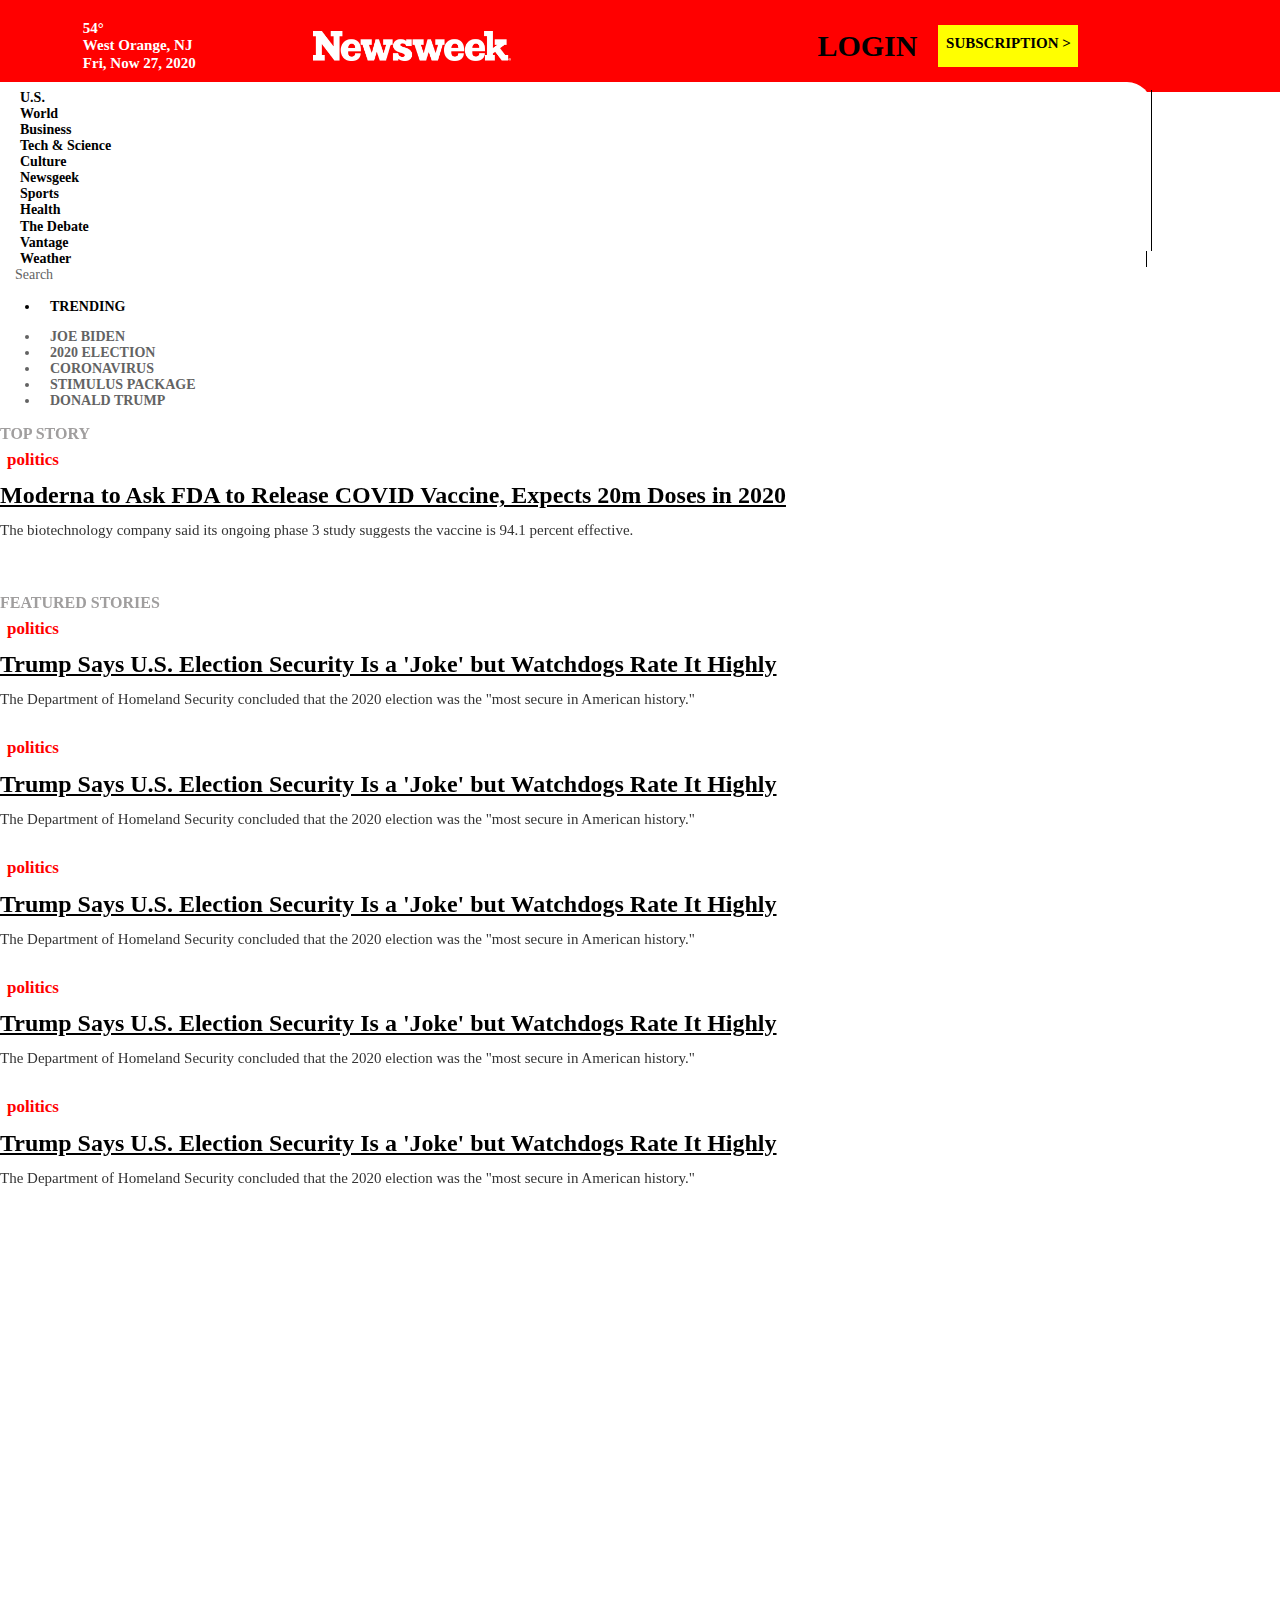
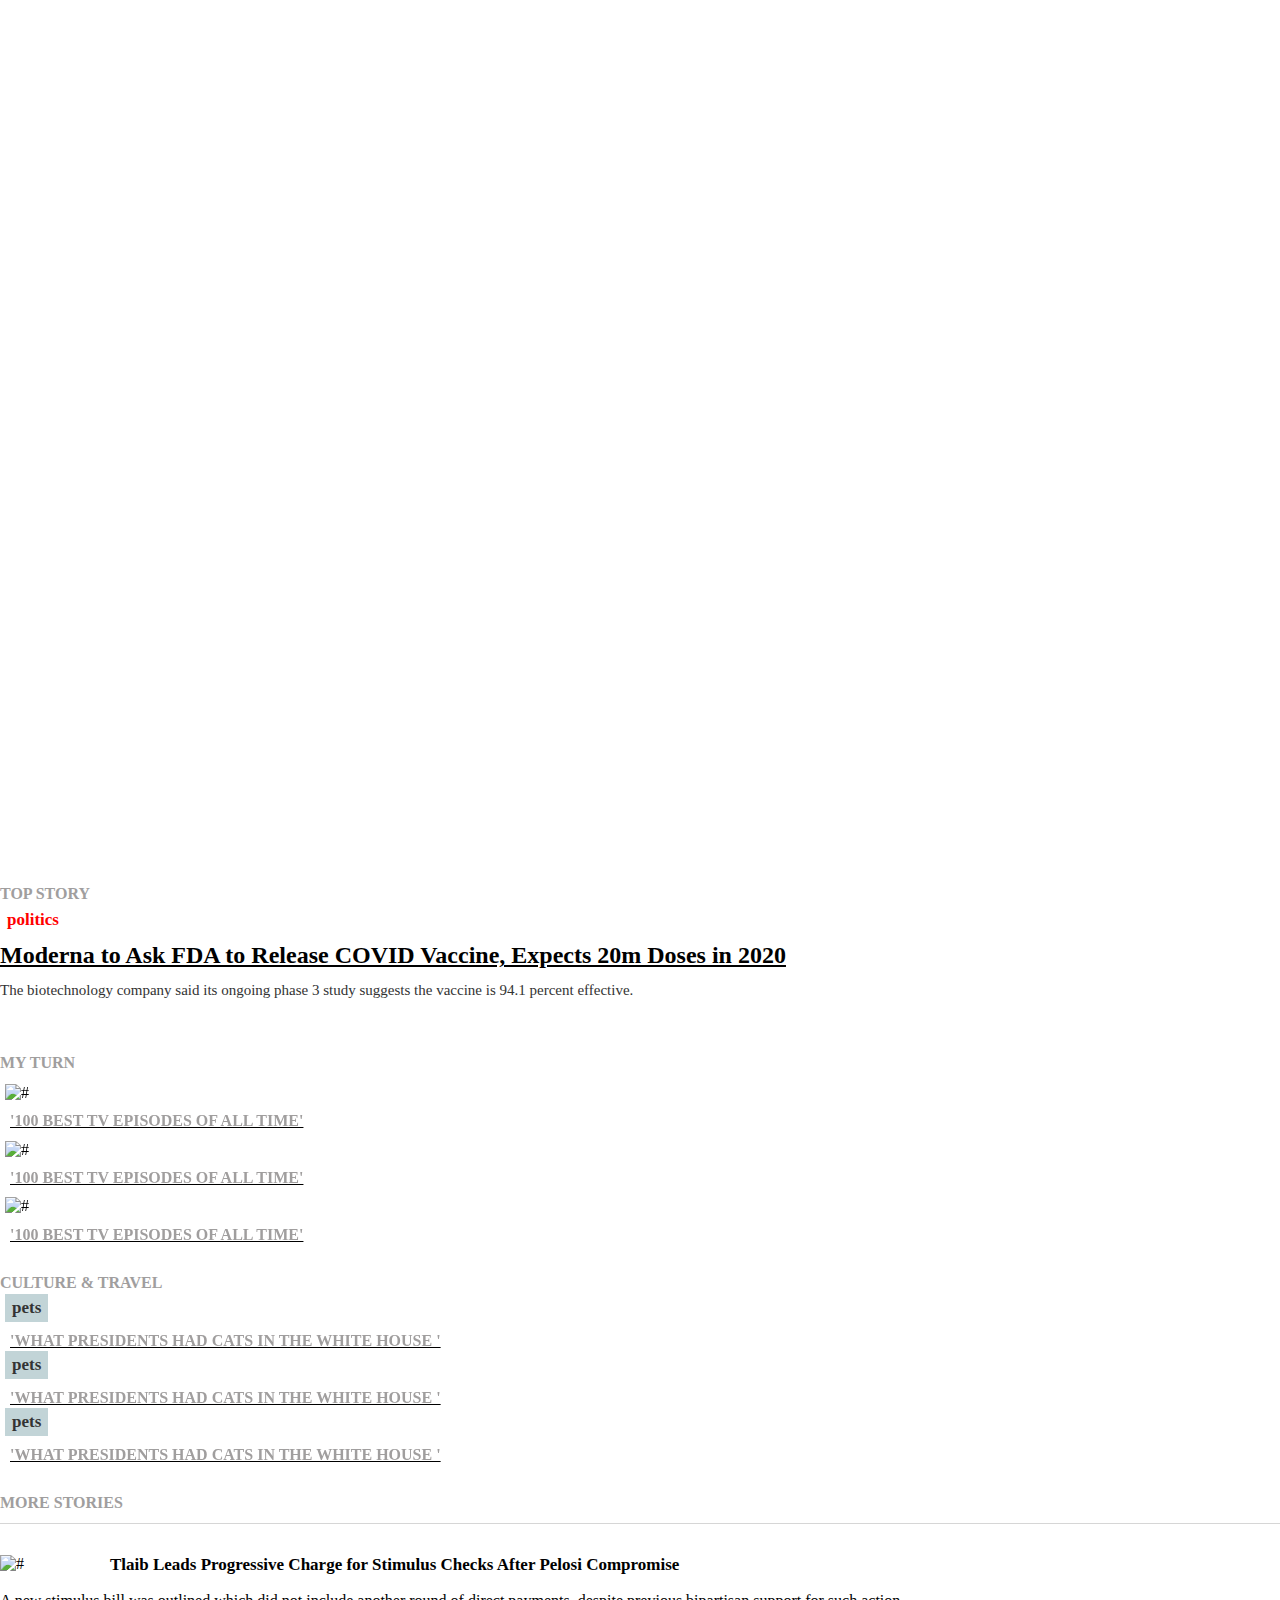
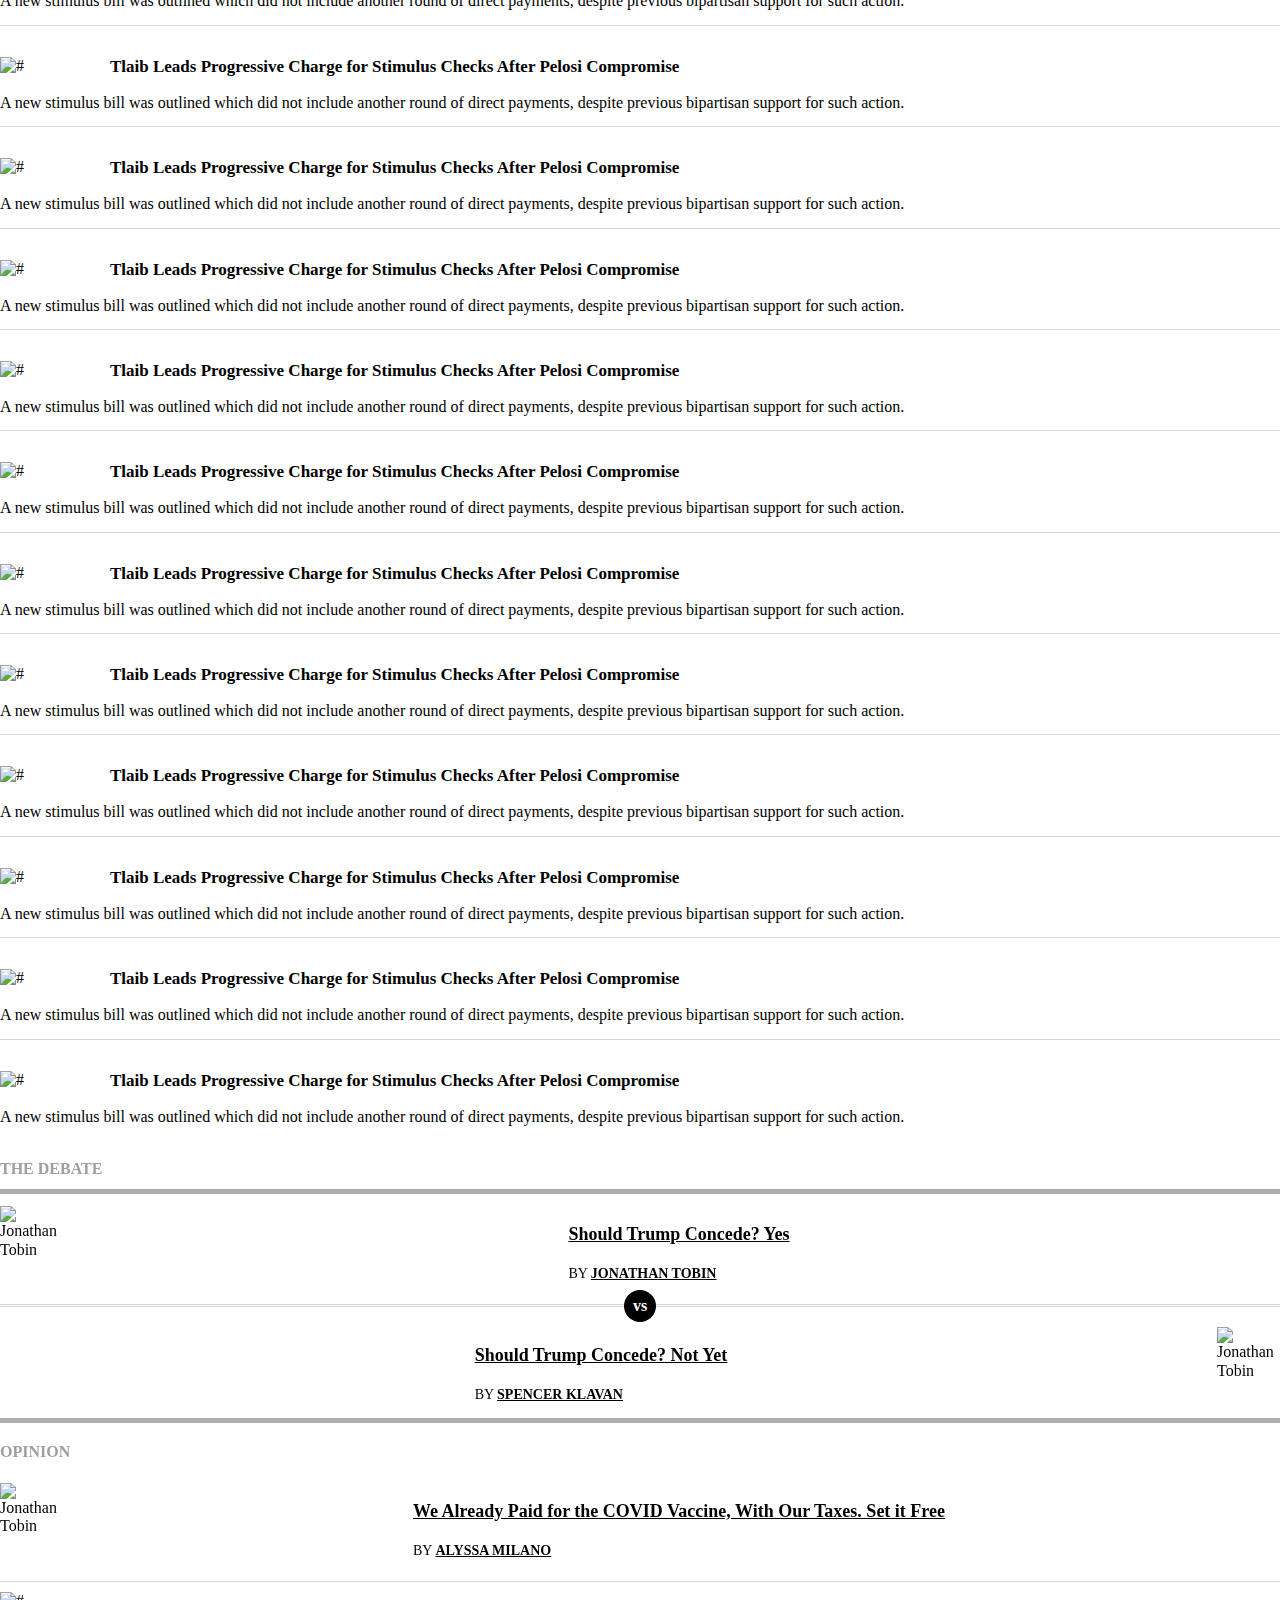
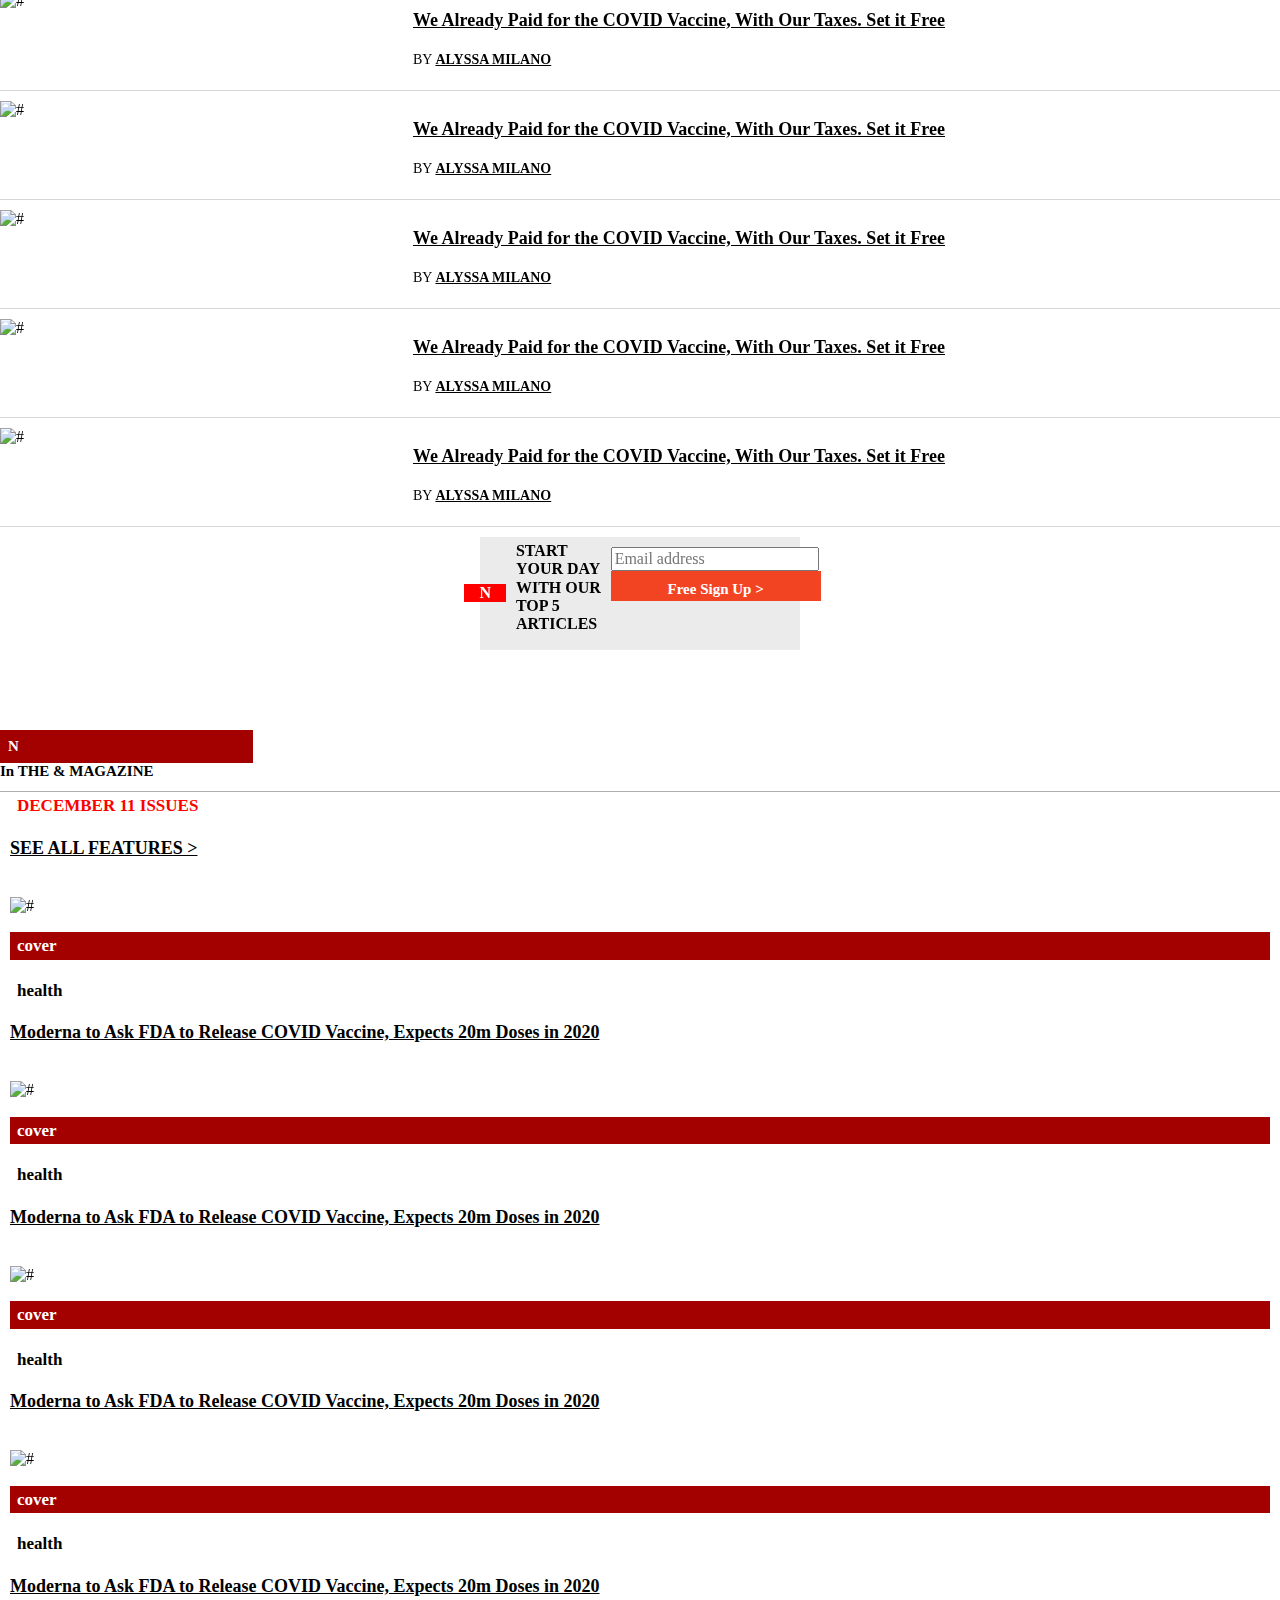
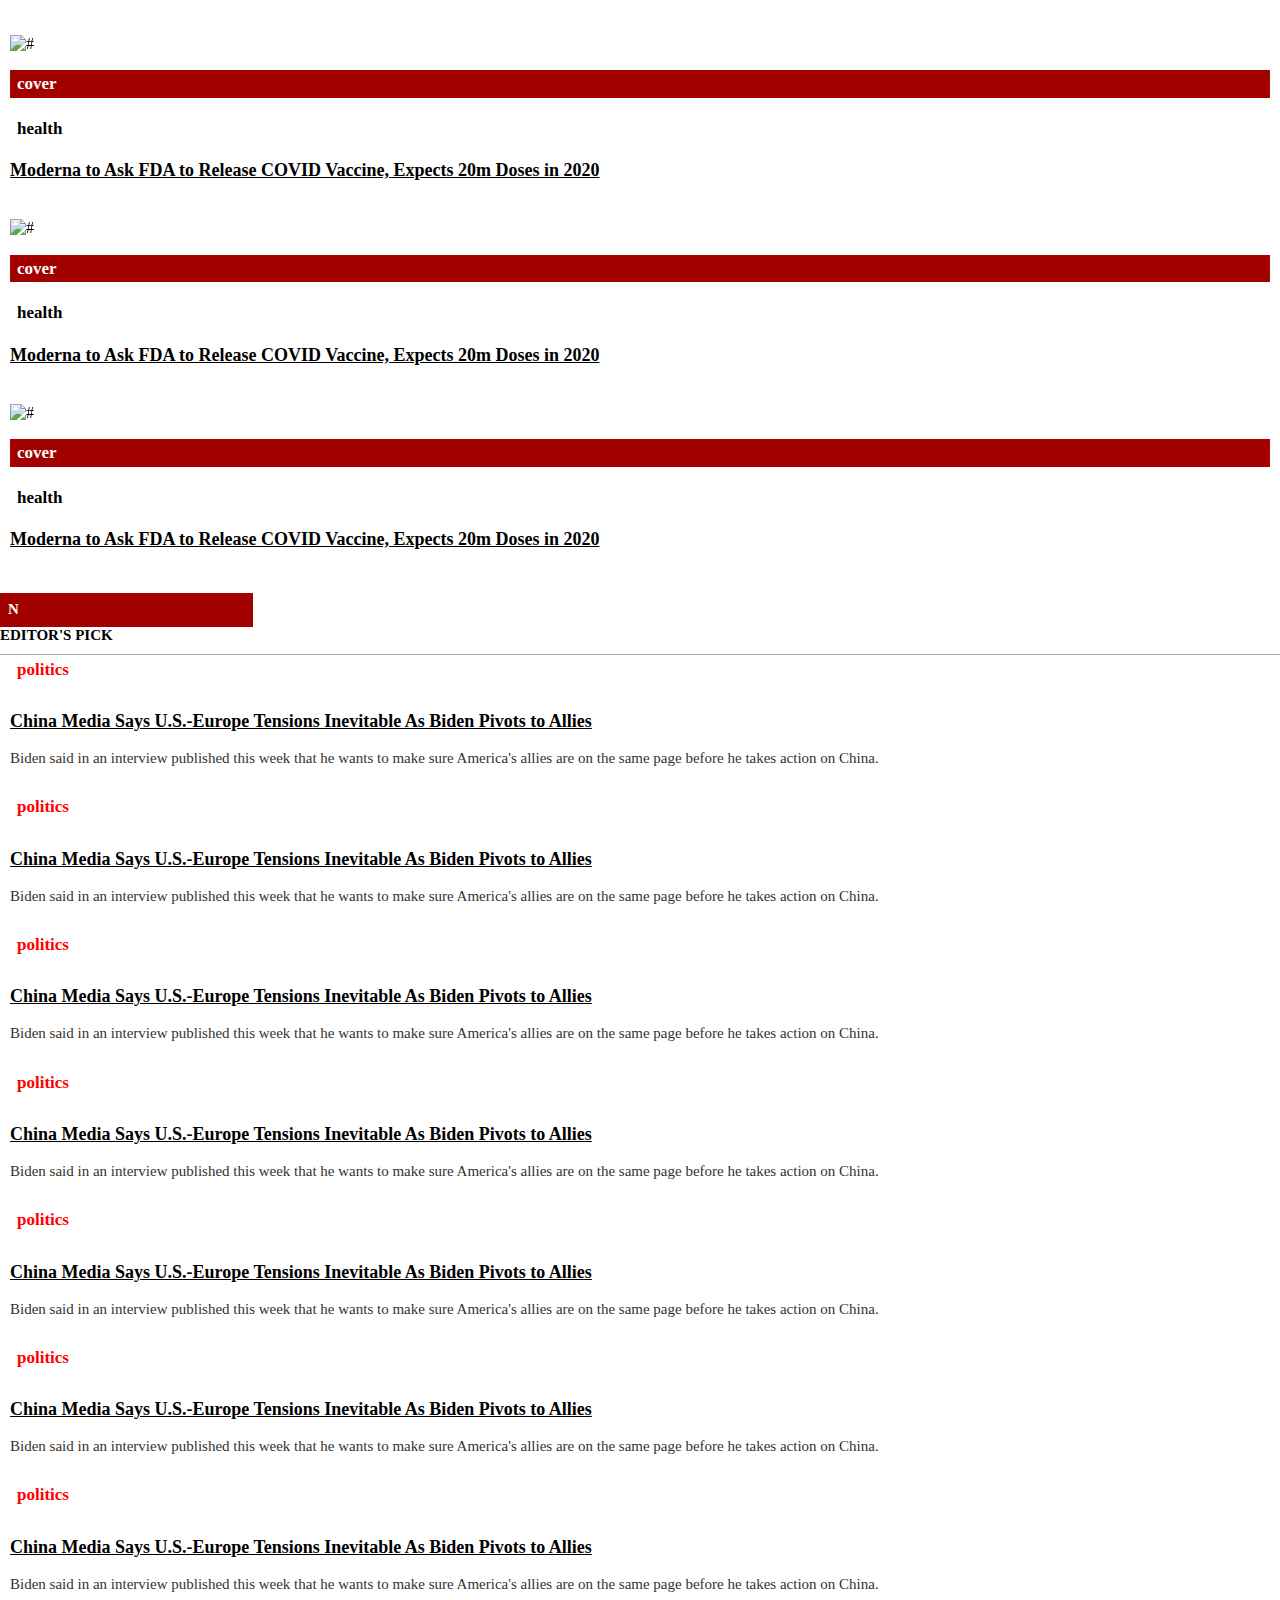
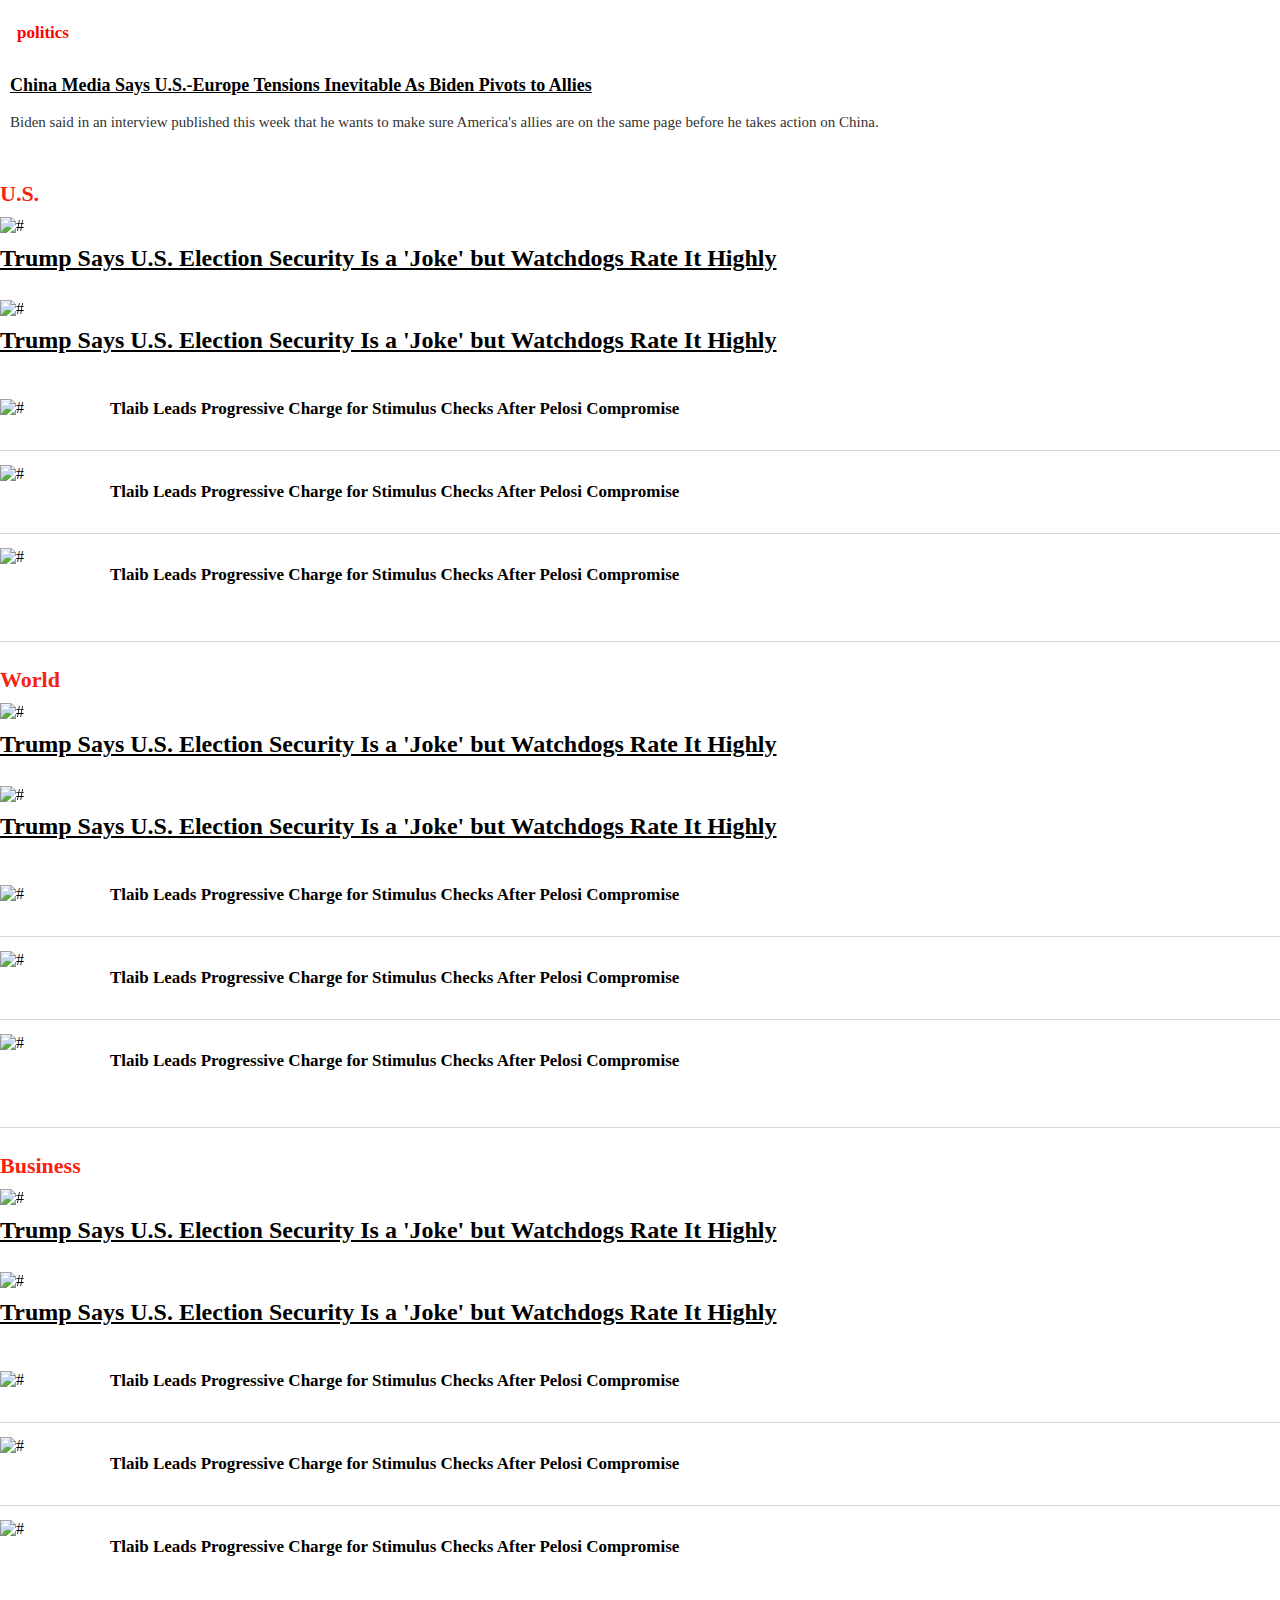
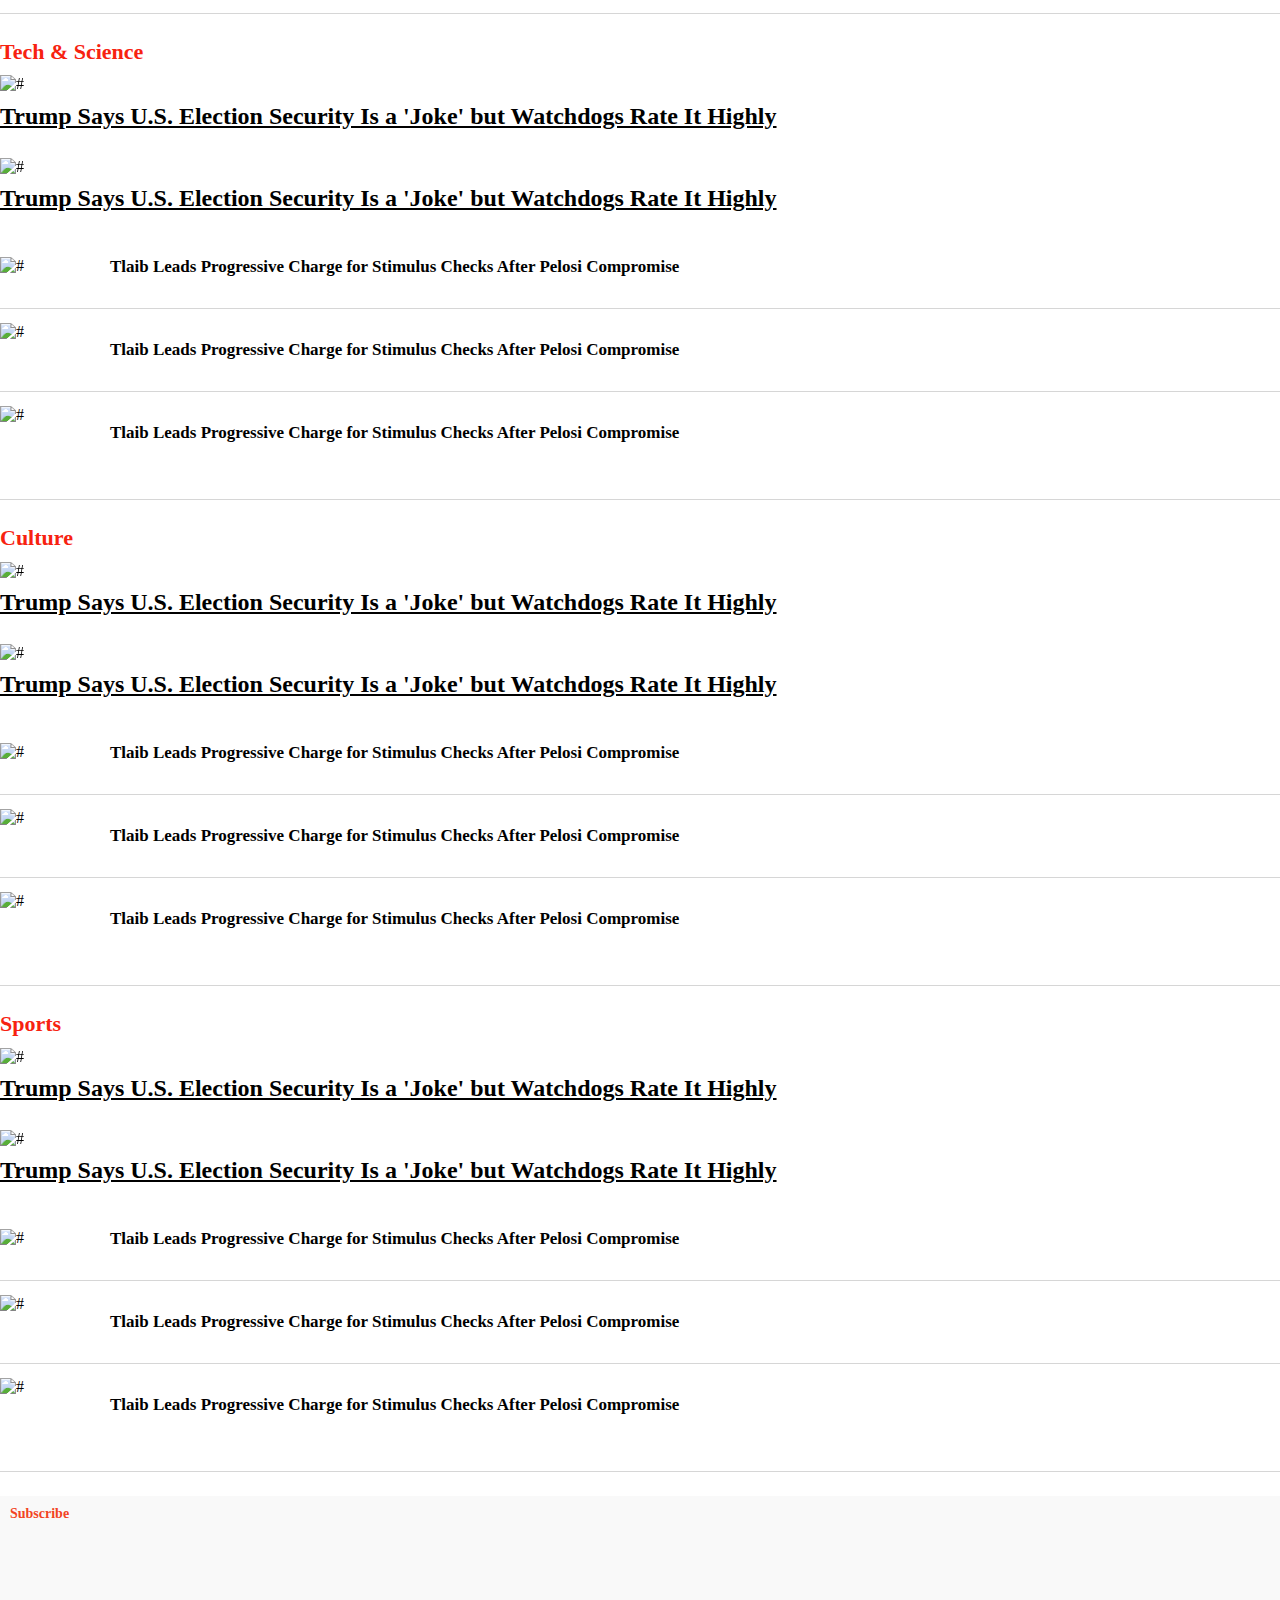
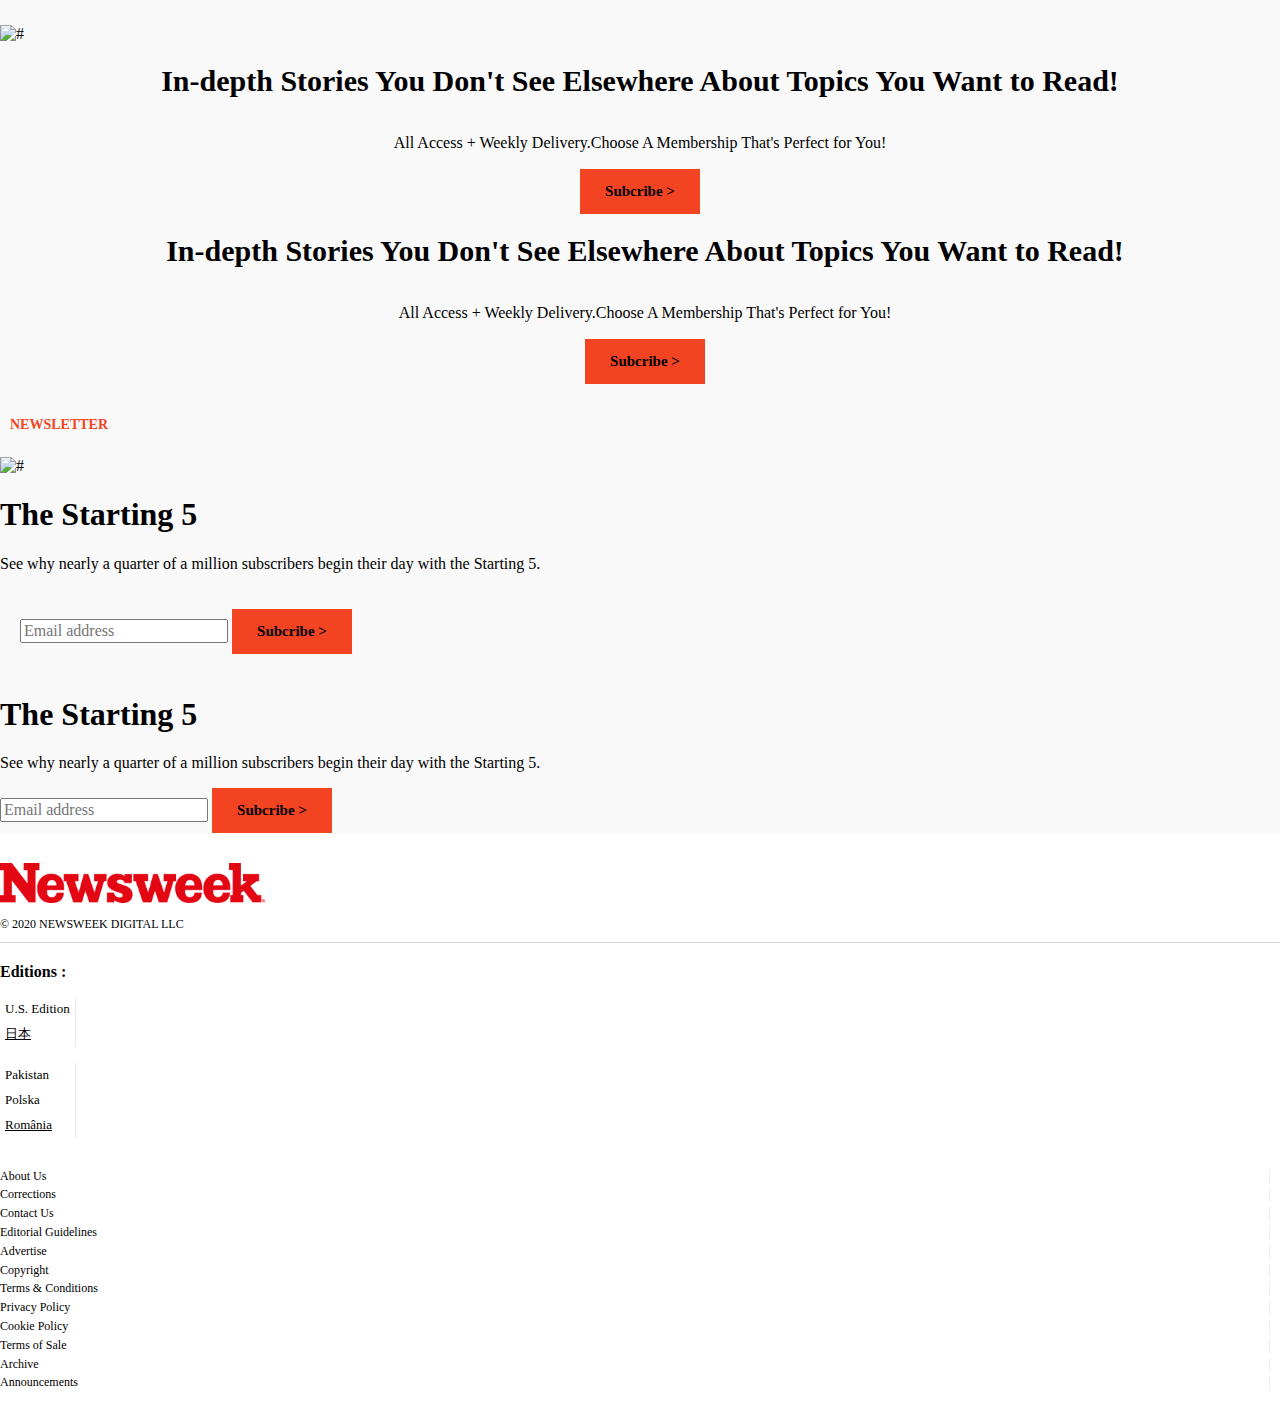
==== index.html @ d552b1bd "Fix linter issues" ====
<!DOCTYPE html>
<html lang="en">
<head>
  <meta charset="UTF-8">
  <meta name="viewport" content="width=device-width, initial-scale=1.0">
  <title>Newsweek - News, Analysis, Politics, Business, Technology</title>
  <link rel="stylesheet" href="stylesheets/normalize.css">
  <link rel="stylesheet" href="https://cdn.jsdelivr.net/npm/bootstrap@4.5.3/dist/css/bootstrap.min.css"
    integrity="sha384-TX8t27EcRE3e/ihU7zmQxVncDAy5uIKz4rEkgIXeMed4M0jlfIDPvg6uqKI2xXr2" crossorigin="anonymous">
  <link rel="stylesheet" href="./main.css">
</head>
<body>

<main class="container-fluid">  
 <!-- HEADER -->
  <header>
    <section class="header d-flex">
      <div class="col header-section-one d-none d-lg-flex flex-md-column">
        <div class="col d-flex ">
            <em  class="fa fa-sun-o d-xl-flex" ></em>  
            <p>54°</p>
            <p class="text-nowrap">West Orange, NJ</p>
        </div>
        <div class="col">
            <p >Fri, Now 27, 2020</p>
        </div>
      </div>
      <div class="col header-section-two">
        <img alt="#" class="main-logo" src="images/logo.png">
      </div>
      <div class="col header-section-three">
        <button class="btn-login btn btn-primary d-none d-md-flex" type="button">LOGIN</button>
        <button class="btn-login-icon btn btn-primary d-md-none d-lg-none d-xl-none"
        type="button">
        <em  class="fa fa-user d-md-none" style="font-size: 20px;"></em>  </button>
        <div  class=" btn-yellow btn text-center d-flex flex-sm-row justify-content-sm-center flex-md-row flex-lg-row align-items-lg-center flex-xl-row">
          <p class="row text-nowrap" ><a>SUBSCRIPTION ></a></p>
        </div>
      </div>
      <div class="d-flex header-section-four  d-lg-none d-xl-none">
        <button class="button-icon">
          <em class="menu-icon fas fa-bars"></em>
        </button>
      </div>
    </section>
    <!-- FIRST NAV -->
    <section class="header-nav-one  d-none d-sm-none d-md-none d-lg-flex d-xl-flex flex-row">
            <ul class=" row header-nav-row ">
                <li class="header-nav1-li">U.S.</li>
                <li class="header-nav1-li">World</li>
                <li class="header-nav1-li">Business</li>
                <li class="header-nav1-li">Tech &amp; Science</li>
                <li class="header-nav1-li">Culture</li>
                <li class="header-nav1-li">Newsgeek</li>
                <li class="header-nav1-li">Sports</li>
                <li class="header-nav1-li">Health</li>
                <li class="header-nav1-li">The Debate</li>
                <li class="header-nav1-li">Vantage</li>
                <li class="header-nav1-li header-nav1-weather ">Weather</li>
                <li class="d-flex header-nav1-search">Search</li>
                  <nav  class=" fa fa-search header-nav1-icon"></nav>  
                
            </ul>
    </section>
   <!-- SECOND NAV -->
   <section class="header-nav-two">
    <ul class="nav header-nav-row-two nav-tabs d-none d-sm-none d-md-none d-lg-flex d-xl-flex">
      <li class="nav-two-item-one">
          <p>TRENDING</p>
      </li>
      <li class="header-nav2-li">JOE BIDEN</li>
      <li class="header-nav2-li">2020 ELECTION</li>
      <li class="header-nav2-li">CORONAVIRUS</li>
      <li class="header-nav2-li">STIMULUS PACKAGE</li>
      <li class="header-nav2-li">DONALD TRUMP</li>
  </ul>
   </section>

  </header>
    <!-- Main Articles -->
  <section class=" body row d-flex flex-column flex-md-row" id="main-articles">
      <!-- Left Column -->
      <div class=" order-1 order-md-1 col-12 col-md-6 col-lg col-one">
        <section class="article-group order-1 order-md-2 d-md-none" >
          <h2>Top Story</h2>
          <article class="thumbnail-lg">
            <div class="img-text-div">
               <div class="category">
                 <p class="text-uppercase">politics</p>
               </div>
              <img alt="#" src="https://d.newsweek.com/en/full/1678472/moderna.webp?w=591&amp;h=364&amp;f=9fb5225db75b4bc804048d697b6c661e" >
            </div>
            <a href="#"><h3>Moderna to Ask FDA to Release COVID Vaccine, Expects 20m Doses in 2020</h3></a>
            <p class="summary">The biotechnology company said its ongoing phase 3 study suggests the vaccine is 94.1 percent effective.</p>
          </article>
        </section>
        <section class="article-group order-2 order-md-1" id="featured-stories" >
          <h2>Featured Stories</h2>
          <article class="thumbnail-lg">
            <div class="img-text-div">
               <div class="category">
                 <p class="text-uppercase">politics</p>
               </div>
              <img alt="#" src="https://d.newsweek.com/en/full/1678311/trump-speaks-diplomatic-room.webp?w=397&amp;h=265&amp;q=90&amp;f=3f23e88657479054681a91166cd5ba3e">
            </div>
            <a href="#"><h3>Trump Says U.S. Election Security Is a 'Joke' but Watchdogs Rate It Highly</h3></a>
            <p class="summary">The Department of Homeland Security concluded that the 2020 election was the "most secure in American history."</p>
          </article>
          <article class="thumbnail-lg">
            <div class="img-text-div">
               <div class="category">
                 <p class="text-uppercase">politics</p>
               </div>
              <img alt="#" src="https://d.newsweek.com/en/full/1678311/trump-speaks-diplomatic-room.webp?w=397&amp;h=265&amp;q=90&amp;f=3f23e88657479054681a91166cd5ba3e">
            </div>
            <a href="#"><h3>Trump Says U.S. Election Security Is a 'Joke' but Watchdogs Rate It Highly</h3></a>
            <p class="summary">The Department of Homeland Security concluded that the 2020 election was the "most secure in American history."</p>
          </article>
          <article class="thumbnail-lg">
            <div class="img-text-div">
               <div class="category">
                 <p class="text-uppercase">politics</p>
               </div>
              <img alt="#" src="https://d.newsweek.com/en/full/1678311/trump-speaks-diplomatic-room.webp?w=397&amp;h=265&amp;q=90&amp;f=3f23e88657479054681a91166cd5ba3e">
            </div>
            <a href="#"><h3>Trump Says U.S. Election Security Is a 'Joke' but Watchdogs Rate It Highly</h3></a>
            <p class="summary">The Department of Homeland Security concluded that the 2020 election was the "most secure in American history."</p>
          </article>
          <article class="thumbnail-lg">
            <div class="img-text-div">
               <div class="category">
                 <p class="text-uppercase">politics</p>
               </div>
              <img alt="#" src="https://d.newsweek.com/en/full/1678311/trump-speaks-diplomatic-room.webp?w=397&amp;h=265&amp;q=90&amp;f=3f23e88657479054681a91166cd5ba3e">
            </div>
            <a href="#"><h3>Trump Says U.S. Election Security Is a 'Joke' but Watchdogs Rate It Highly</h3></a>
            <p class="summary">The Department of Homeland Security concluded that the 2020 election was the "most secure in American history."</p>
          </article>
          <article class="thumbnail-lg">
            <div class="img-text-div">
               <div class="category">
                 <p class="text-uppercase">politics</p>
               </div>
              <img alt="#" src="https://d.newsweek.com/en/full/1678311/trump-speaks-diplomatic-room.webp?w=397&amp;h=265&amp;q=90&amp;f=3f23e88657479054681a91166cd5ba3e">
            </div>
            <a href="#"><h3>Trump Says U.S. Election Security Is a 'Joke' but Watchdogs Rate It Highly</h3></a>
            <p class="summary">The Department of Homeland Security concluded that the 2020 election was the "most secure in American history."</p>
          </article>

        </section>
      </div>
      <!-- Middle Column -->
      <div class=" order-3 order-md-2 col-12 col-md-6 col-lg-5 col-two">
        <h2 class="d-none d-md-flex " >Top Story</h2>
        <div class="d-flex flex-column">
          <section class=" article-group order-1 order-md-1 d-none d-md-block" >
            <article class="thumbnail-lg">
              <div class="img-text-div">
                 <div class="category">
                   <p class="text-uppercase">politics</p>
                 </div>
                <img alt="#" src="https://d.newsweek.com/en/full/1678472/moderna.webp?w=591&amp;h=364&amp;f=9fb5225db75b4bc804048d697b6c661e">
              </div>
              <a href="#"><h3>Moderna to Ask FDA to Release COVID Vaccine, Expects 20m Doses in 2020</h3></a>
              <p class="summary">The biotechnology company said its ongoing phase 3 study suggests the vaccine is 94.1 percent effective.</p>
            </article>
          </section>
          <section class=" article-group order-3 order-md-2" id="my-turn">
            <h2>MY TURN</h2>
              <div class="row d-flex   flex-column  flex-sm-column flex-md-row  flex-lg-row flex-xl-row">
                <article class="col thumbnail-sm">
                  <img alt="#" src="https://d.newsweek.com/en/full/1634390/5-game-thrones-hardhome.webp?w=397&amp;h=397&amp;f=7a39a424594c5c7c3904dce5497d3780">
                  <a href="#"><h2>'100 Best TV Episodes of All Time'</h2></a>
                </article>
                <article class="col thumbnail-sm">
                  <img alt="#" src="https://d.newsweek.com/en/full/1634390/5-game-thrones-hardhome.webp?w=397&amp;h=397&amp;f=7a39a424594c5c7c3904dce5497d3780">
                  <a href="#"><h2>'100 Best TV Episodes of All Time'</h2></a>
                </article>
                <article class="col thumbnail-sm">
                  <img alt="#" src="https://d.newsweek.com/en/full/1634390/5-game-thrones-hardhome.webp?w=397&amp;h=397&amp;f=7a39a424594c5c7c3904dce5497d3780">
                  <a href="#"><h2>'100 Best TV Episodes of All Time'</h2></a>
                </article>
              </div>
          </section>
          <section class=" article-group order-4 order-md-3" id="culture-travel">
            <h2>Culture & Travel</h2>
            <div class="row d-flex   flex-column  flex-sm-column flex-md-row  flex-lg-row flex-xl-row">
              <article class="col-md-4 thumbnail-sm">
                <div class=" img-text-div">
                <div class="category">
                  <p class="text-uppercase">pets</p>
                </div>
                <img alt="#" src="https://d.newsweek.com/en/full/1679479/socks-clinton.jpg?w=397&h=397&f=f79ad69cfe20e95d75edcd4a9f8f7e6f ">
                </div>
                <a href="#"><h2>'What Presidents Had Cats in the White House '</h2></a>
              </article>
              <article class="col-md-4 thumbnail-sm">
                <div class="img-text-div">
                <div class="category">
                  <p class="text-uppercase">pets</p>
                </div>
                <img alt="#" src="https://d.newsweek.com/en/full/1679479/socks-clinton.jpg?w=397&h=397&f=f79ad69cfe20e95d75edcd4a9f8f7e6f ">
                </div>
                <a href="#"><h2>'What Presidents Had Cats in the White House '</h2></a>
              </article>
              <article class="col-md-4 thumbnail-sm">
                <div class="img-text-div">
                <div class="category">
                  <p class="text-uppercase">pets</p>
                </div>
                <img alt="#" src="https://d.newsweek.com/en/full/1679479/socks-clinton.jpg?w=397&h=397&f=f79ad69cfe20e95d75edcd4a9f8f7e6f ">
                </div>
                <a href="#"><h2>'What Presidents Had Cats in the White House '</h2></a>
              </article>
            </div>
          </section>
          <section class=" article-group order-2 order-md-4" id="more-stories">
            <h2>More Stories</h2>
                <article class="thumbnail-sm-row">
                  <img alt="#" src="https://d.newsweek.com/en/full/1680681/tlaib.jpg?w=95&h=95&f=5738d185a3f736b1c6a5cbb384d3d2c0 ">
                  <a><h3>Tlaib Leads Progressive Charge for Stimulus Checks After Pelosi Compromise </h3></a>
                  <p>A new stimulus bill was outlined which did not include another round of direct payments, despite previous bipartisan support for such action. </p>
                </article>
                <article class="thumbnail-sm-row">
                  <img alt="#" src="https://d.newsweek.com/en/full/1680681/tlaib.jpg?w=95&h=95&f=5738d185a3f736b1c6a5cbb384d3d2c0 ">
                  <a><h3>Tlaib Leads Progressive Charge for Stimulus Checks After Pelosi Compromise </h3></a>
                  <p>A new stimulus bill was outlined which did not include another round of direct payments, despite previous bipartisan support for such action. </p>
                </article>
                <article class="thumbnail-sm-row">
                  <img alt="#" src="https://d.newsweek.com/en/full/1680681/tlaib.jpg?w=95&h=95&f=5738d185a3f736b1c6a5cbb384d3d2c0 ">
                  <a><h3>Tlaib Leads Progressive Charge for Stimulus Checks After Pelosi Compromise </h3></a>
                  <p>A new stimulus bill was outlined which did not include another round of direct payments, despite previous bipartisan support for such action. </p>
                </article>
                <article class="thumbnail-sm-row">
                  <img alt="#" src="https://d.newsweek.com/en/full/1680681/tlaib.jpg?w=95&h=95&f=5738d185a3f736b1c6a5cbb384d3d2c0 ">
                  <a><h3>Tlaib Leads Progressive Charge for Stimulus Checks After Pelosi Compromise </h3></a>
                  <p>A new stimulus bill was outlined which did not include another round of direct payments, despite previous bipartisan support for such action. </p>
                </article>
                <article class="thumbnail-sm-row">
                  <img alt="#" src="https://d.newsweek.com/en/full/1680681/tlaib.jpg?w=95&h=95&f=5738d185a3f736b1c6a5cbb384d3d2c0 ">
                  <a><h3>Tlaib Leads Progressive Charge for Stimulus Checks After Pelosi Compromise </h3></a>
                  <p>A new stimulus bill was outlined which did not include another round of direct payments, despite previous bipartisan support for such action. </p>
                </article>
                <article class="thumbnail-sm-row">
                  <img alt="#" src="https://d.newsweek.com/en/full/1680681/tlaib.jpg?w=95&h=95&f=5738d185a3f736b1c6a5cbb384d3d2c0 ">
                  <a><h3>Tlaib Leads Progressive Charge for Stimulus Checks After Pelosi Compromise </h3></a>
                  <p>A new stimulus bill was outlined which did not include another round of direct payments, despite previous bipartisan support for such action. </p>
                </article>
                <article class="thumbnail-sm-row">
                  <img alt="#" src="https://d.newsweek.com/en/full/1680681/tlaib.jpg?w=95&h=95&f=5738d185a3f736b1c6a5cbb384d3d2c0 ">
                  <a><h3>Tlaib Leads Progressive Charge for Stimulus Checks After Pelosi Compromise </h3></a>
                  <p>A new stimulus bill was outlined which did not include another round of direct payments, despite previous bipartisan support for such action. </p>
                </article>
                <article class="thumbnail-sm-row">
                  <img alt="#" src="https://d.newsweek.com/en/full/1680681/tlaib.jpg?w=95&h=95&f=5738d185a3f736b1c6a5cbb384d3d2c0 ">
                  <a><h3>Tlaib Leads Progressive Charge for Stimulus Checks After Pelosi Compromise </h3></a>
                  <p>A new stimulus bill was outlined which did not include another round of direct payments, despite previous bipartisan support for such action. </p>
                </article>
                <article class="thumbnail-sm-row">
                  <img alt="#" src="https://d.newsweek.com/en/full/1680681/tlaib.jpg?w=95&h=95&f=5738d185a3f736b1c6a5cbb384d3d2c0 ">
                  <a><h3>Tlaib Leads Progressive Charge for Stimulus Checks After Pelosi Compromise </h3></a>
                  <p>A new stimulus bill was outlined which did not include another round of direct payments, despite previous bipartisan support for such action. </p>
                </article>
                <article class="thumbnail-sm-row">
                  <img alt="#" src="https://d.newsweek.com/en/full/1680681/tlaib.jpg?w=95&h=95&f=5738d185a3f736b1c6a5cbb384d3d2c0 ">
                  <a><h3>Tlaib Leads Progressive Charge for Stimulus Checks After Pelosi Compromise </h3></a>
                  <p>A new stimulus bill was outlined which did not include another round of direct payments, despite previous bipartisan support for such action. </p>
                </article>
                <article class="thumbnail-sm-row">
                  <img alt="#" src="https://d.newsweek.com/en/full/1680681/tlaib.jpg?w=95&h=95&f=5738d185a3f736b1c6a5cbb384d3d2c0 ">
                  <a><h3>Tlaib Leads Progressive Charge for Stimulus Checks After Pelosi Compromise </h3></a>
                  <p>A new stimulus bill was outlined which did not include another round of direct payments, despite previous bipartisan support for such action. </p>
                </article>
                <article class="thumbnail-sm-row">
                  <img alt="#" src="https://d.newsweek.com/en/full/1680681/tlaib.jpg?w=95&h=95&f=5738d185a3f736b1c6a5cbb384d3d2c0 ">
                  <a><h3>Tlaib Leads Progressive Charge for Stimulus Checks After Pelosi Compromise </h3></a>
                  <p>A new stimulus bill was outlined which did not include another round of direct payments, despite previous bipartisan support for such action. </p>
                </article>
          </section>
        </div>
      </div>
      <!-- Right Column -->
      <div class="col order-2 order-md-3 col-12 col-md-12 col-lg col-three">  
          <section class="article-group order-1" id="the-debate">
            <h2>The Debate</h2>
            <div class="showdown">
              <article class="thumbnail-opinion contender-left">
                <div>
                  <img src="https://d.newsweek.com/en/full/1591836/jonathan-tobin.png?w=63&h=63&f=3de733b09b3c97b87933e4368ae4e559" alt="Jonathan Tobin">
                </div>
                <div class="context">
                  <a href="#">
                    <h3>Should Trump Concede? Yes</h3>
                  </a>
                  <p>By <a href="#">Jonathan Tobin</a></p>
                </div>
              </article>
              <div class="versus">
                <p>vs</p>
              </div>
              <article class="thumbnail-opinion contender-right">
                <div>
                  <img src="https://d.newsweek.com/en/full/1611078/spencer-klavan.png?w=63&h=63&f=50a9e9cc8ef45fd2d3ac21f96eb0bd9f" alt="Jonathan Tobin">
                </div>
                <div class="context">
                  <a href="#">
                    <h3>Should Trump Concede? Not Yet</h3>
                  </a>
                  <p>By <a href="#">spencer klavan</a></p>
                </div>
              </article>
            </div>
          </section>
          <section class="article-group order-2 opinion">
            <h2>Opinion</h2>
            <article class="thumbnail-opinion contender-left">
              <div>
                <img src="https://d.newsweek.com/en/full/1680345/alyssa-milano.webp?w=63&h=63&f=1cb0c289f820e3298535b463fd5b46b0"
                  alt="Jonathan Tobin">
              </div>
              <div class="context">
                <a href="#">
                  <h3>We Already Paid for the COVID Vaccine, With Our Taxes. Set it Free</h3>
                </a>
                <p>By <a href="#">Alyssa Milano</a></p>
              </div>
            </article>
            <article class="thumbnail-opinion contender-left">
              <div>
                <img alt="#"src="https://d.newsweek.com/en/full/1680345/alyssa-milano.webp?w=63&h=63&f=1cb0c289f820e3298535b463fd5b46b0"
                  alt="Jonathan Tobin">
              </div>
              <div class="context">
                <a href="#">
                  <h3>We Already Paid for the COVID Vaccine, With Our Taxes. Set it Free</h3>
                </a>
                <p>By <a href="#">Alyssa Milano</a></p>
              </div>
            </article>
            <article class="thumbnail-opinion contender-left">
              <div>
                <img alt="#"src="https://d.newsweek.com/en/full/1680345/alyssa-milano.webp?w=63&h=63&f=1cb0c289f820e3298535b463fd5b46b0"
                  alt="Jonathan Tobin">
              </div>
              <div class="context">
                <a href="#">
                  <h3>We Already Paid for the COVID Vaccine, With Our Taxes. Set it Free</h3>
                </a>
                <p>By <a href="#">Alyssa Milano</a></p>
              </div>
            </article>
            <article class="thumbnail-opinion contender-left">
              <div>
                <img alt="#"src="https://d.newsweek.com/en/full/1680345/alyssa-milano.webp?w=63&h=63&f=1cb0c289f820e3298535b463fd5b46b0"
                  alt="Jonathan Tobin">
              </div>
              <div class="context">
                <a href="#">
                  <h3>We Already Paid for the COVID Vaccine, With Our Taxes. Set it Free</h3>
                </a>
                <p>By <a href="#">Alyssa Milano</a></p>
              </div>
            </article>
            <article class="thumbnail-opinion contender-left">
              <div>
                <img alt="#"src="https://d.newsweek.com/en/full/1680345/alyssa-milano.webp?w=63&h=63&f=1cb0c289f820e3298535b463fd5b46b0"
                  alt="Jonathan Tobin">
              </div>
              <div class="context">
                <a href="#">
                  <h3>We Already Paid for the COVID Vaccine, With Our Taxes. Set it Free</h3>
                </a>
                <p>By <a href="#">Alyssa Milano</a></p>
              </div>
            </article>
            <article class="thumbnail-opinion contender-left">
              <div>
                <img alt="#"src="https://d.newsweek.com/en/full/1680345/alyssa-milano.webp?w=63&h=63&f=1cb0c289f820e3298535b463fd5b46b0"
                  alt="Jonathan Tobin">
              </div>
              <div class="context">
                <a href="#">
                  <h3>We Already Paid for the COVID Vaccine, With Our Taxes. Set it Free</h3>
                </a>
                <p>By <a href="#">Alyssa Milano</a></p>
              </div>
            </article>
              <div class="newsletter-signup flex-column">
                <div class="form-background d-flex flex-column">
                <div class=" newsletter-signup-div d-flex  n-title flex-xs ai-c">
                  <p>N</p>
                  <h2 class="text-center">Start your day with our top 5 articles</h2>
                  </div>
                 <form class=" free-signup">
                <input type="text" class="form-text" placeholder="Email address">
                <button type="submit" class=" text-nowrap form-submit red-button">Free Sign Up ></button>
               </form>
              </div>
            </div>
          </section>
      </div>
    </section>
    <!-- IN THE MAGAZINE -->
    <section class="mag-section">
      <div class="in-the-mag col d-flex justify-content-center">
        <div class="d-flex justify-content-lg-center align-items-lg-center">
          <p class="text-uppercase n-logo">N</p>
          <h5 class="text-uppercase">In THE & MAGAZINE</h5>
        </div>
    </div>
      <div class="d-flex flex-column flex-md-row mag-border">
        <article class="thumbnail-sm-mag    col-12 col-md-3">
          <div class="img-text-div">
            <div class="category">
              <p class="text-uppercase">DECEMBER 11 ISSUES</p>
            </div>
            <img alt="#"class="in-mag-img"  src="https://d.newsweek.com/en/full/1675581/cover-december-04-11-2020.jpg?w=360&amp;h=480&amp;q=90&amp;f=72688076d2b17cf70a26e18a31a2a69a">
          </div>
          <a href="#"><h3>SEE ALL FEATURES ></h3></a>
        </article>
        <article class="thumbnail-sm-mag">
          <div class="img-text-div">
            <img alt="#" src="https://d.newsweek.com/en/full/1678472/moderna.webp?w=591&amp;h=364&amp;f=9fb5225db75b4bc804048d697b6c661e">
          </div>
          <div class="category-mid d-flex">
            <p class="text-uppercase">cover</p>
            <p class="text-uppercase">health</p>
          </div>
          <a href="#"><h3>Moderna to Ask FDA to Release COVID Vaccine, Expects 20m Doses in 2020</h3></a>
        </article>
        <article class="thumbnail-sm-mag">
          <div class="img-text-div">
            <img alt="#" src="https://d.newsweek.com/en/full/1678472/moderna.webp?w=591&amp;h=364&amp;f=9fb5225db75b4bc804048d697b6c661e">
          </div>
          <div class="category-mid d-flex">
            <p class="text-uppercase">cover</p>
            <p class="text-uppercase">health</p>
          </div>
          <a href="#"><h3>Moderna to Ask FDA to Release COVID Vaccine, Expects 20m Doses in 2020</h3></a>
        </article>
        <article class="thumbnail-sm-mag">
          <div class="img-text-div">
            <img alt="#" src="https://d.newsweek.com/en/full/1678472/moderna.webp?w=591&amp;h=364&amp;f=9fb5225db75b4bc804048d697b6c661e">
          </div>
          <div class="category-mid d-flex">
            <p class="text-uppercase">cover</p>
            <p class="text-uppercase">health</p>
          </div>
          <a href="#"><h3>Moderna to Ask FDA to Release COVID Vaccine, Expects 20m Doses in 2020</h3></a>
        </article>
      </div>
      <div class="d-flex flex-column flex-md-row">
        <article class="thumbnail-sm-mag    col-12 col-md-3">
          <div class="img-text-div">
            <img alt="#" src="https://d.newsweek.com/en/full/1678472/moderna.webp?w=591&amp;h=364&amp;f=9fb5225db75b4bc804048d697b6c661e">
          </div>
          <div class="category-mid d-flex">
            <p class="text-uppercase">cover</p>
            <p class="text-uppercase">health</p>
          </div>
          <a href="#"><h3>Moderna to Ask FDA to Release COVID Vaccine, Expects 20m Doses in 2020</h3></a>
        </article>
        <article class="thumbnail-sm-mag">
          <div class="img-text-div">
            <img alt="#" src="https://d.newsweek.com/en/full/1678472/moderna.webp?w=591&amp;h=364&amp;f=9fb5225db75b4bc804048d697b6c661e">
          </div>
          <div class="category-mid d-flex">
            <p class="text-uppercase">cover</p>
            <p class="text-uppercase">health</p>
          </div>
          <a href="#"><h3>Moderna to Ask FDA to Release COVID Vaccine, Expects 20m Doses in 2020</h3></a>
        </article>
        <article class="thumbnail-sm-mag">
          <div class="img-text-div">
            <img alt="#" src="https://d.newsweek.com/en/full/1678472/moderna.webp?w=591&amp;h=364&amp;f=9fb5225db75b4bc804048d697b6c661e">
          </div>
          <div class="category-mid d-flex">
            <p class="text-uppercase">cover</p>
            <p class="text-uppercase">health</p>
          </div>
          <a href="#"><h3>Moderna to Ask FDA to Release COVID Vaccine, Expects 20m Doses in 2020</h3></a>
        </article>
        <article class="thumbnail-sm-mag">
          <div class="img-text-div">
            <img alt="#" src="https://d.newsweek.com/en/full/1678472/moderna.webp?w=591&amp;h=364&amp;f=9fb5225db75b4bc804048d697b6c661e">
          </div>
          <div class="category-mid d-flex">
            <p class="text-uppercase">cover</p>
            <p class="text-uppercase">health</p>
          </div>
          <a href="#"><h3>Moderna to Ask FDA to Release COVID Vaccine, Expects 20m Doses in 2020</h3></a>
        </article>
      </div>
    </section>
    <!-- EDITORS PICK-->
    <section>
      <div class="in-the-mag col d-flex justify-content-center">
        <div class="d-flex justify-content-lg-center align-items-lg-center">
          <p class="text-uppercase n-logo">N</p>
          <h5 class="text-uppercase">EDITOR'S PICK</h5>
        </div>
    </div>
      <div class="row d-flex flex-column flex-md-row mag-border">
        <article class="thumbnail-editor-pic col-md-6 col-lg-3">
          <div class="img-text-div">
             <div class="category">
               <p class="text-uppercase">politics</p>
             </div>
            <img alt="#" src="https://d.newsweek.com/en/full/1681096/joe-biden-china-europe-alles-state-media.webp?w=397&amp;h=295&amp;f=03a10803c21a69000750ed9885ab708c">
          </div>
          <a href="#"><h3>China Media Says U.S.-Europe Tensions Inevitable As Biden Pivots to Allies</h3></a>
          <p class="summary">Biden said in an interview published this week that he wants to make sure America's allies are on the same page before he takes action on China.</p>
        </article>
        <article class="thumbnail-editor-pic col-md-6 col-lg-3">
          <div class="img-text-div">
             <div class="category">
               <p class="text-uppercase">politics</p>
             </div>
            <img alt="#" src="https://d.newsweek.com/en/full/1681096/joe-biden-china-europe-alles-state-media.webp?w=397&amp;h=295&amp;f=03a10803c21a69000750ed9885ab708c">
          </div>
          <a href="#"><h3>China Media Says U.S.-Europe Tensions Inevitable As Biden Pivots to Allies</h3></a>
          <p class="summary">Biden said in an interview published this week that he wants to make sure America's allies are on the same page before he takes action on China.</p>
        </article>
        <article class="thumbnail-editor-pic col-md-6 col-lg-3">
          <div class="img-text-div">
             <div class="category">
               <p class="text-uppercase">politics</p>
             </div>
            <img alt="#" src="https://d.newsweek.com/en/full/1681096/joe-biden-china-europe-alles-state-media.webp?w=397&amp;h=295&amp;f=03a10803c21a69000750ed9885ab708c">
          </div>
          <a href="#"><h3>China Media Says U.S.-Europe Tensions Inevitable As Biden Pivots to Allies</h3></a>
          <p class="summary">Biden said in an interview published this week that he wants to make sure America's allies are on the same page before he takes action on China.</p>
        </article>
        <article class="thumbnail-editor-pic col-md-6 col-lg-3">
          <div class="img-text-div">
             <div class="category">
               <p class="text-uppercase">politics</p>
             </div>
            <img alt="#" src="https://d.newsweek.com/en/full/1681096/joe-biden-china-europe-alles-state-media.webp?w=397&amp;h=295&amp;f=03a10803c21a69000750ed9885ab708c">
          </div>
          <a href="#"><h3>China Media Says U.S.-Europe Tensions Inevitable As Biden Pivots to Allies</h3></a>
          <p class="summary">Biden said in an interview published this week that he wants to make sure America's allies are on the same page before he takes action on China.</p>
        </article>
        <article class="thumbnail-editor-pic col-md-6 col-lg-3">
          <div class="img-text-div">
             <div class="category">
               <p class="text-uppercase">politics</p>
             </div>
            <img alt="#" src="https://d.newsweek.com/en/full/1681096/joe-biden-china-europe-alles-state-media.webp?w=397&amp;h=295&amp;f=03a10803c21a69000750ed9885ab708c">
          </div>
          <a href="#"><h3>China Media Says U.S.-Europe Tensions Inevitable As Biden Pivots to Allies</h3></a>
          <p class="summary">Biden said in an interview published this week that he wants to make sure America's allies are on the same page before he takes action on China.</p>
        </article>
        <article class="thumbnail-editor-pic col-md-6 col-lg-3">
          <div class="img-text-div">
             <div class="category">
               <p class="text-uppercase">politics</p>
             </div>
            <img alt="#" src="https://d.newsweek.com/en/full/1681096/joe-biden-china-europe-alles-state-media.webp?w=397&amp;h=295&amp;f=03a10803c21a69000750ed9885ab708c">
          </div>
          <a href="#"><h3>China Media Says U.S.-Europe Tensions Inevitable As Biden Pivots to Allies</h3></a>
          <p class="summary">Biden said in an interview published this week that he wants to make sure America's allies are on the same page before he takes action on China.</p>
        </article>
        <article class="thumbnail-editor-pic col-md-6 col-lg-3">
          <div class="img-text-div">
             <div class="category">
               <p class="text-uppercase">politics</p>
             </div>
            <img alt="#" src="https://d.newsweek.com/en/full/1681096/joe-biden-china-europe-alles-state-media.webp?w=397&amp;h=295&amp;f=03a10803c21a69000750ed9885ab708c">
          </div>
          <a href="#"><h3>China Media Says U.S.-Europe Tensions Inevitable As Biden Pivots to Allies</h3></a>
          <p class="summary">Biden said in an interview published this week that he wants to make sure America's allies are on the same page before he takes action on China.</p>
        </article>
        <article class="thumbnail-editor-pic col-md-6 col-lg-3">
          <div class="img-text-div">
             <div class="category">
               <p class="text-uppercase">politics</p>
             </div>
            <img alt="#" src="https://d.newsweek.com/en/full/1681096/joe-biden-china-europe-alles-state-media.webp?w=397&amp;h=295&amp;f=03a10803c21a69000750ed9885ab708c">
          </div>
          <a href="#"><h3>China Media Says U.S.-Europe Tensions Inevitable As Biden Pivots to Allies</h3></a>
          <p class="summary">Biden said in an interview published this week that he wants to make sure America's allies are on the same page before he takes action on China.</p>
        </article>
      </div>
    </section>
  <!-- Categories Display -->
    <section id="categories-dp">
      <!-- U.S. -->
      <section class="category-section row flex-column flex-md-row">
        <h2 class="pl-3 pl-md-0">U.S.</h2>
        <article class="col thumbnail-lg pl-md-0">
          <div class="img-text-div">
            <img alt="#" src="https://d.newsweek.com/en/full/1678311/trump-speaks-diplomatic-room.webp?w=397&amp;h=265&amp;q=90&amp;f=3f23e88657479054681a91166cd5ba3e">
          </div>
          <a href="#">
            <h3>Trump Says U.S. Election Security Is a 'Joke' but Watchdogs Rate It Highly</h3>
          </a>
        </article>
        <article class="col thumbnail-lg">
          <div class="img-text-div">
            <img alt="#" src="https://d.newsweek.com/en/full/1678311/trump-speaks-diplomatic-room.webp?w=397&amp;h=265&amp;q=90&amp;f=3f23e88657479054681a91166cd5ba3e">
          </div>
          <a href="#">
            <h3>Trump Says U.S. Election Security Is a 'Joke' but Watchdogs Rate It Highly</h3>
          </a>
        </article>
        <div class="col">
          <article class="thumbnail-sm-row">
            <img alt="#"src="https://d.newsweek.com/en/full/1680681/tlaib.jpg?w=95&h=95&f=5738d185a3f736b1c6a5cbb384d3d2c0 ">
            <a>
              <h3>Tlaib Leads Progressive Charge for Stimulus Checks After Pelosi Compromise </h3>
            </a>
          </article>
          <article class="thumbnail-sm-row">
            <img alt="#"src="https://d.newsweek.com/en/full/1680681/tlaib.jpg?w=95&h=95&f=5738d185a3f736b1c6a5cbb384d3d2c0 ">
            <a>
              <h3>Tlaib Leads Progressive Charge for Stimulus Checks After Pelosi Compromise </h3>
            </a>
          </article>
          <article class="thumbnail-sm-row">
            <img alt="#"src="https://d.newsweek.com/en/full/1680681/tlaib.jpg?w=95&h=95&f=5738d185a3f736b1c6a5cbb384d3d2c0 ">
            <a>
              <h3>Tlaib Leads Progressive Charge for Stimulus Checks After Pelosi Compromise </h3>
            </a>
          </article>
        </div>
      </section>
      <!-- World -->
      <section class="category-section row flex-column flex-md-row">
        <h2 class="pl-3 pl-md-0">World</h2>
        <article class="col thumbnail-lg pl-md-0">
          <div class="img-text-div">
            <img alt="#" src="https://d.newsweek.com/en/full/1678311/trump-speaks-diplomatic-room.webp?w=397&amp;h=265&amp;q=90&amp;f=3f23e88657479054681a91166cd5ba3e">
          </div>
          <a href="#">
            <h3>Trump Says U.S. Election Security Is a 'Joke' but Watchdogs Rate It Highly</h3>
          </a>
        </article>
        <article class="col thumbnail-lg">
          <div class="img-text-div">
            <img alt="#" src="https://d.newsweek.com/en/full/1678311/trump-speaks-diplomatic-room.webp?w=397&amp;h=265&amp;q=90&amp;f=3f23e88657479054681a91166cd5ba3e">
          </div>
          <a href="#">
            <h3>Trump Says U.S. Election Security Is a 'Joke' but Watchdogs Rate It Highly</h3>
          </a>
        </article>
        <div class="col">
          <article class="thumbnail-sm-row">
            <img alt="#"src="https://d.newsweek.com/en/full/1680681/tlaib.jpg?w=95&h=95&f=5738d185a3f736b1c6a5cbb384d3d2c0 ">
            <a>
              <h3>Tlaib Leads Progressive Charge for Stimulus Checks After Pelosi Compromise </h3>
            </a>
          </article>
          <article class="thumbnail-sm-row">
            <img alt="#"src="https://d.newsweek.com/en/full/1680681/tlaib.jpg?w=95&h=95&f=5738d185a3f736b1c6a5cbb384d3d2c0 ">
            <a>
              <h3>Tlaib Leads Progressive Charge for Stimulus Checks After Pelosi Compromise </h3>
            </a>
          </article>
          <article class="thumbnail-sm-row">
            <img alt="#"src="https://d.newsweek.com/en/full/1680681/tlaib.jpg?w=95&h=95&f=5738d185a3f736b1c6a5cbb384d3d2c0 ">
            <a>
              <h3>Tlaib Leads Progressive Charge for Stimulus Checks After Pelosi Compromise </h3>
            </a>
          </article>
        </div>
      </section>
      <!-- Business -->
      <section class="category-section row flex-column flex-md-row">
        <h2 class="pl-3 pl-md-0">Business</h2>
        <article class="col thumbnail-lg pl-md-0">
          <div class="img-text-div">
            <img alt="#" src="https://d.newsweek.com/en/full/1678311/trump-speaks-diplomatic-room.webp?w=397&amp;h=265&amp;q=90&amp;f=3f23e88657479054681a91166cd5ba3e">
          </div>
          <a href="#">
            <h3>Trump Says U.S. Election Security Is a 'Joke' but Watchdogs Rate It Highly</h3>
          </a>
        </article>
        <article class="col thumbnail-lg">
          <div class="img-text-div">
            <img alt="#" src="https://d.newsweek.com/en/full/1678311/trump-speaks-diplomatic-room.webp?w=397&amp;h=265&amp;q=90&amp;f=3f23e88657479054681a91166cd5ba3e">
          </div>
          <a href="#">
            <h3>Trump Says U.S. Election Security Is a 'Joke' but Watchdogs Rate It Highly</h3>
          </a>
        </article>
        <div class="col">
          <article class="thumbnail-sm-row">
            <img alt="#"src="https://d.newsweek.com/en/full/1680681/tlaib.jpg?w=95&h=95&f=5738d185a3f736b1c6a5cbb384d3d2c0 ">
            <a>
              <h3>Tlaib Leads Progressive Charge for Stimulus Checks After Pelosi Compromise </h3>
            </a>
          </article>
          <article class="thumbnail-sm-row">
            <img alt="#"src="https://d.newsweek.com/en/full/1680681/tlaib.jpg?w=95&h=95&f=5738d185a3f736b1c6a5cbb384d3d2c0 ">
            <a>
              <h3>Tlaib Leads Progressive Charge for Stimulus Checks After Pelosi Compromise </h3>
            </a>
          </article>
          <article class="thumbnail-sm-row">
            <img alt="#"src="https://d.newsweek.com/en/full/1680681/tlaib.jpg?w=95&h=95&f=5738d185a3f736b1c6a5cbb384d3d2c0 ">
            <a>
              <h3>Tlaib Leads Progressive Charge for Stimulus Checks After Pelosi Compromise </h3>
            </a>
          </article>
        </div>
      </section>
      <!-- Tech & Science -->
      <section class="category-section row flex-column flex-md-row">
        <h2 class="pl-3 pl-md-0">Tech & Science</h2>
        <article class="col thumbnail-lg pl-md-0">
          <div class="img-text-div">
            <img alt="#" src="https://d.newsweek.com/en/full/1678311/trump-speaks-diplomatic-room.webp?w=397&amp;h=265&amp;q=90&amp;f=3f23e88657479054681a91166cd5ba3e">
          </div>
          <a href="#">
            <h3>Trump Says U.S. Election Security Is a 'Joke' but Watchdogs Rate It Highly</h3>
          </a>
        </article>
        <article class="col thumbnail-lg">
          <div class="img-text-div">
            <img alt="#" src="https://d.newsweek.com/en/full/1678311/trump-speaks-diplomatic-room.webp?w=397&amp;h=265&amp;q=90&amp;f=3f23e88657479054681a91166cd5ba3e">
          </div>
          <a href="#">
            <h3>Trump Says U.S. Election Security Is a 'Joke' but Watchdogs Rate It Highly</h3>
          </a>
        </article>
        <div class="col">
          <article class="thumbnail-sm-row">
            <img alt="#"src="https://d.newsweek.com/en/full/1680681/tlaib.jpg?w=95&h=95&f=5738d185a3f736b1c6a5cbb384d3d2c0 ">
            <a>
              <h3>Tlaib Leads Progressive Charge for Stimulus Checks After Pelosi Compromise </h3>
            </a>
          </article>
          <article class="thumbnail-sm-row">
            <img alt="#"src="https://d.newsweek.com/en/full/1680681/tlaib.jpg?w=95&h=95&f=5738d185a3f736b1c6a5cbb384d3d2c0 ">
            <a>
              <h3>Tlaib Leads Progressive Charge for Stimulus Checks After Pelosi Compromise </h3>
            </a>
          </article>
          <article class="thumbnail-sm-row">
            <img alt="#"src="https://d.newsweek.com/en/full/1680681/tlaib.jpg?w=95&h=95&f=5738d185a3f736b1c6a5cbb384d3d2c0 ">
            <a>
              <h3>Tlaib Leads Progressive Charge for Stimulus Checks After Pelosi Compromise </h3>
            </a>
          </article>
        </div>
      </section>
      <!-- Culture -->
      <section class="category-section row flex-column flex-md-row">
        <h2 class="pl-3 pl-md-0">Culture</h2>
        <article class="col thumbnail-lg pl-md-0">
          <div class="img-text-div">
            <img alt="#" src="https://d.newsweek.com/en/full/1678311/trump-speaks-diplomatic-room.webp?w=397&amp;h=265&amp;q=90&amp;f=3f23e88657479054681a91166cd5ba3e">
          </div>
          <a href="#">
            <h3>Trump Says U.S. Election Security Is a 'Joke' but Watchdogs Rate It Highly</h3>
          </a>
        </article>
        <article class="col thumbnail-lg">
          <div class="img-text-div">
            <img alt="#" src="https://d.newsweek.com/en/full/1678311/trump-speaks-diplomatic-room.webp?w=397&amp;h=265&amp;q=90&amp;f=3f23e88657479054681a91166cd5ba3e">
          </div>
          <a href="#">
            <h3>Trump Says U.S. Election Security Is a 'Joke' but Watchdogs Rate It Highly</h3>
          </a>
        </article>
        <div class="col">
          <article class="thumbnail-sm-row">
            <img alt="#"src="https://d.newsweek.com/en/full/1680681/tlaib.jpg?w=95&h=95&f=5738d185a3f736b1c6a5cbb384d3d2c0 ">
            <a>
              <h3>Tlaib Leads Progressive Charge for Stimulus Checks After Pelosi Compromise </h3>
            </a>
          </article>
          <article class="thumbnail-sm-row">
            <img alt="#"src="https://d.newsweek.com/en/full/1680681/tlaib.jpg?w=95&h=95&f=5738d185a3f736b1c6a5cbb384d3d2c0 ">
            <a>
              <h3>Tlaib Leads Progressive Charge for Stimulus Checks After Pelosi Compromise </h3>
            </a>
          </article>
          <article class="thumbnail-sm-row">
            <img alt="#"src="https://d.newsweek.com/en/full/1680681/tlaib.jpg?w=95&h=95&f=5738d185a3f736b1c6a5cbb384d3d2c0 ">
            <a>
              <h3>Tlaib Leads Progressive Charge for Stimulus Checks After Pelosi Compromise </h3>
            </a>
          </article>
        </div>
      </section>
      <!-- Sports -->
      <section class="category-section row flex-column flex-md-row">
        <h2 class="pl-3 pl-md-0">Sports</h2>
        <article class="col thumbnail-lg pl-md-0">
          <div class="img-text-div">
            <img alt="#" src="https://d.newsweek.com/en/full/1678311/trump-speaks-diplomatic-room.webp?w=397&amp;h=265&amp;q=90&amp;f=3f23e88657479054681a91166cd5ba3e">
          </div>
          <a href="#">
            <h3>Trump Says U.S. Election Security Is a 'Joke' but Watchdogs Rate It Highly</h3>
          </a>
        </article>
        <article class="col thumbnail-lg">
          <div class="img-text-div">
            <img alt="#"  src="https://d.newsweek.com/en/full/1678311/trump-speaks-diplomatic-room.webp?w=397&amp;h=265&amp;q=90&amp;f=3f23e88657479054681a91166cd5ba3e">
          </div>
          <a href="#">
            <h3>Trump Says U.S. Election Security Is a 'Joke' but Watchdogs Rate It Highly</h3>
          </a>
        </article>
        <div class="col">
          <article class="thumbnail-sm-row">
            <img alt="#"src="https://d.newsweek.com/en/full/1680681/tlaib.jpg?w=95&h=95&f=5738d185a3f736b1c6a5cbb384d3d2c0 ">
            <a>
              <h3>Tlaib Leads Progressive Charge for Stimulus Checks After Pelosi Compromise </h3>
            </a>
          </article>
          <article class="thumbnail-sm-row">
            <img alt="#"src="https://d.newsweek.com/en/full/1680681/tlaib.jpg?w=95&h=95&f=5738d185a3f736b1c6a5cbb384d3d2c0 ">
            <a>
              <h3>Tlaib Leads Progressive Charge for Stimulus Checks After Pelosi Compromise </h3>
            </a>
          </article>
          <article class="thumbnail-sm-row">
            <img alt="#"src="https://d.newsweek.com/en/full/1680681/tlaib.jpg?w=95&h=95&f=5738d185a3f736b1c6a5cbb384d3d2c0 ">
            <a>
              <h3>Tlaib Leads Progressive Charge for Stimulus Checks After Pelosi Compromise </h3>
            </a>
          </article>
        </div>
      </section>
    </section>
<!-- SUBSCRIBE AND NEWS LETTER -->
    <section class="news-section d-flex flex-column flex-lg-row">
      <!-- SUBSCRIBE -->
       <div class="row col-12 col-lg-8">
              <h5 class="text-uppercase sub-header">Subscribe</h5>
      <div class="d-flex flex-column flex-md-row sub-section">
          <div class="sub-img d-flex col-12 col-md-6">
            <img  alt="#" src="https://d.newsweek.com/en/full/1671676/cover-november-27-2020.jpg?w=170&amp;q=95&amp;f=58167a570fb61a0b8203f0526bc45eca">
            <img  alt="#" src="https://d.newsweek.com/en/full/1675581/cover-december-04-11-2020.jpg?w=360&amp;h=480&amp;q=90&amp;f=72688076d2b17cf70a26e18a31a2a69a">
          </div>
          <div class=" sub-text  d-flex d-md-none">
              <h1 class=" d-flex text-center">In-depth Stories You Don't See Elsewhere About Topics You Want to Read!</h1>
              <p class=" d-flex text-center ">All Access + Weekly Delivery.Choose A Membership That's Perfect for You!</p>
              <button class="subscribe-btn  col btn btn-primary text-uppercase red-button" type="button" >Subcribe ></button>
          </div>
          <div class="sub-text d-none d-md-flex">
            <h1 >In-depth Stories You Don't See Elsewhere About Topics You Want to Read!</h1>
            <p >All Access + Weekly Delivery.Choose A Membership That's Perfect for You!</p>
            <button class="subscribe-btn  btn btn-primary text-uppercase red-button" type="button" >Subcribe ></button>
        </div>
      </div>
      </div>
      <!-- NEWSLETTER -->
        <div class="row col-12 col-lg-4">
            <h5 class="text-uppercase sub-header">NEWSLETTER</h5>
            <div class="d-flex flex-column flex-md-row news-section">
                <div class=" col-12 col-md-6 ">
                  <img alt="#" src="https://d.newsweek.com/en/full/1675581/cover-december-04-11-2020.jpg?w=360&amp;h=480&amp;q=90&amp;f=72688076d2b17cf70a26e18a31a2a69a">
                </div>
                <div class=" news-text d-flex d-md-none flex-column">
                  <h1>The Starting 5</h1>
                  <p>See why nearly a quarter of a million subscribers begin their day with the Starting 5.</p>
                  <div class=" row news-text-button">
                    <input class=" col" type="email" placeholder="Email address">
                    <button class=" col btn btn-primary text-uppercase red-button" type="button">Subcribe ></button>
                  </div>
                </div>
                <div class=" news-text d-none d-md-flex flex-column">
                  <h1>The Starting 5</h1>
                  <p>See why nearly a quarter of a million subscribers begin their day with the Starting 5.</p>
                  <div class=" col">
                    <input type="email" placeholder="Email address">
                    <button class="btn btn-primary text-uppercase red-button" type="button">Subcribe ></button>
                  </div>
                </div>
            </div>
      </div>
    </section>
<!-- FOOTER -->
   <footer class="">
      <section class="footer-secton-one d-flex flex-column flex-md-row">
        <div class="d-flex logo-container flex-column flex-md-row">
          <img alt="#"class="footer-logo" src="images/logo.png">
          <p class="logo-container-p col">© 2020 NEWSWEEK DIGITAL LLC</p>
        </div>
        <!-- End: Social Icons -->
        <div>
          <a href=""><em  class="icon fab fa-facebook-f"></em>  </a>
          <a href=""><em  class="icon fab fa-twitter"></em>  </a>
          <a href=""><em  class="icon fab fa-instagram-square"></em>  </a>
          <a href=""><em  class="icon fab fa-tumblr"></em>  </a> 
          <a href=""><em  class="icon fab fa-linkedin-in"></em>  </a>
        </div>
      </section> 
       <section class="footer-secton-two">
         <div class="d-flex">
           <p class="footer-row1-list-ed text-nowrap">Editions :</p>
          <ul class=" footer-secton-ul d-flex  footer-row1-list flex-column flex-md-row">
            <li class="text-nowrap" >U.S. Edition</li> 
            <li class="text-nowrap" ><a href="https://www.newsweekjapan.jp/">日本</a></li> 
          </ul>
          <ul class=" footer-secton-ul d-flex  footer-row1-list flex-column flex-md-row">
            <li>Pakistan</li>
            <li>Polska</li>
            <li><a href="https://newsweek.ro/">România</a></li>
          </ul>
        </div>
      </section> 
      <section>
        <ul class="d-flex flex-wrap footer-section-three">
          <li >About Us</li>
          <li >Corrections</li>
          <li >Contact Us</li>
          <li >Editorial Guidelines</li>
          <li >Advertise</li>
          <li >Copyright</li>
          <li >Terms &amp; Conditions</li>
          <li >Privacy Policy</li>
          <li >Cookie Policy</li>
          <li >Terms of Sale</li>
          <li >Archive</li>
          <li >Announcements</li>
      </ul>
      </section>
      </footer>


  </main>


  <!-- JAVASCRIPT -->
  <script src="https://code.jquery.com/jquery-3.5.1.slim.min.js"
    integrity="sha384-DfXdz2htPH0lsSSs5nCTpuj/zy4C+OGpamoFVy38MVBnE+IbbVYUew+OrCXaRkfj" crossorigin="anonymous"></script>
  <script src="https://cdn.jsdelivr.net/npm/bootstrap@4.5.3/dist/js/bootstrap.bundle.min.js"
    integrity="sha384-ho+j7jyWK8fNQe+A12Hb8AhRq26LrZ/JpcUGGOn+Y7RsweNrtN/tE3MoK7ZeZDyx" crossorigin="anonymous"></script>
  <script src="https://kit.fontawesome.com/b08f0e9bd1.js" crossorigin="anonymous"></script>
</body>
</html>
---- main.css ----
/* DEBUG */

.trace {
  border: 1px solid #a30000;
}

.hide {
  display: none;
}

/* DEFAULTS */

* {
  -webkit-box-sizing: border-box;
  -moz-box-sizing: border-box;
  box-sizing: border-box;
}

a:hover {
  cursor: pointer;
}

.btn-login-icon {
  font-size: 14px;
  background: rgba(0, 123, 255, 0);
  border-color: rgba(255, 255, 255, 0);
  padding: 0 10px 0 22px;
}

.btn-login-icon:hover {
  text-decoration: underline red;
  cursor: pointer;
  background-color: transparent;
  border-color: transparent;
}

.button-icon {
  background-color: transparent;
  border: none;
}

.footer-row1-list a {
  color: black;
}

.thumbnail-opinion p a {
  line-height: 21px;
  color: inherit;
  font-weight: bold;
}

.body a:hover {
  text-decoration: underline red;
}

h2 {
  font-weight: bold;
  font-size: 16px;
  color: rgb(160, 158, 158);
  margin: 0;
  padding-bottom: 11px;
  text-transform: uppercase;
}

.header {
  background-color: #f00;
  padding: 20px;
  display: flex;
  flex-direction: row;
  justify-content: space-around;
  margin-bottom: 20px;
}

.header-section-one {
  color: white;
  font-weight: bold;
}

.header-section-one i {
  width: 24px;
  height: 24px;
  margin-left: -5px;
}

.header-section-one p {
  margin: 0 8px;
  margin-bottom: 0;
  font-size: 15px;
}

.header-section-two {
  display: flex;
  align-items: center;
  padding: 0;
  margin: 0;
}

.main-logo {
  filter: grayscale(100%) invert(100%) contrast(10);
  min-width: 131px;
  max-width: 300px;
  height: 20px;
  padding: 0 5px 0 0;
  margin: 0;
}

.header-section-three {
  display: flex;
  align-items: center;
  padding: 0;
  margin: 0;
}

.header-section-three button {
  padding: 0;
}

.btn-login {
  font-size: 16px;
  font-weight: bold;
  background: rgba(0, 123, 255, 0);
  border-color: rgba(255, 255, 255, 0);
  margin: 0;
  padding: 0;
}

.btn-yellow p {
  margin-top: 3px;
}

.header-section-four {
  display: flex;
  align-content: center;
  justify-content: center;
  margin: 0;
  padding: 0;
}

.menu-icon {
  display: flex;
  align-content: center;
  justify-content: center;
  color: white;
  margin-top: 7px;
  margin-left: 5px;
  opacity: 0.7;
}

.article-group {
  padding-bottom: 20px;
}

img {
  width: 100%;
  height: auto;
}

.img-text-div {
  position: relative;
}

.category {
  position: absolute;
  bottom: 0;
  left: 0;
  background-color: white;
  padding: 4px 7px;
}

.category p {
  margin: 0;
  color: red;
  font-weight: bold;
  font-size: 17px;
}

.thumbnail-lg {
  padding-bottom: 20px;
}

.thumbnail-lg h3 {
  margin: 10px 0;
  color: black;
  font-weight: bold;
  font-size: 24px;
  line-height: 24px;
}

.summary {
  font-size: 15px;
  color: rgb(51, 51, 51);
}

.thumbnail-sm {
  position: relative;
  padding: 0 5px;
}

.thumbnail-sm h2 {
  padding: 10px 5px;
}

.thumbnail-sm .category {
  font-size: 13px;
  line-height: 20px;
  background-color: rgb(194, 212, 215);
}

.thumbnail-sm-row p {
  margin: 0;
}

.thumbnail-opinion p {
  font-size: 14px;
  margin: 0;
  text-transform: uppercase;
}

.versus p {
  margin: 0;
  font-weight: bold;
  color: #fff;
}

.in-the-mag p {
  display: flex;
  align-items: center;
  max-width: 253px;
  font-size: 15px;
  font-weight: 900;
  background-color: #a30000;
  color: white;
  padding: 8px;
  margin-right: 10px;
  margin-bottom: 0;
}

.logo-container p {
  display: flex;
  align-items: end;
  margin: 0 -100px 0 0;
  font-size: 12px;
  padding: 10px 0;
}

.newsletter-signup p {
  display: flex;
  background-color: #f00;
  color: white;
  font-weight: bold;
  justify-items: center;
  align-self: center;
  width: 50px;
  padding: 0 15px;
  margin-right: 10px;
}

.thumbnail-sm .category p {
  color: rgb(51, 51, 51);
}

.thumbnail-sm-row {
  border-top: solid 1px rgba(51, 51, 51, 0.2);
  padding: 14px 0;
  clear: both;
}

.thumbnail-sm-row img {
  float: left;
  width: 95px;
  height: auto;
  margin-right: 15px;
  margin-bottom: 10px;
}

.thumbnail-sm-row h3 {
  font-size: 17px;
  line-height: 20px;
  color: black;
  font-weight: bold;
}

.showdown {
  position: relative;
  padding: 12px 0;
  border-top: 5px solid rgba(51, 51, 51, 0.4);
  border-bottom: 5px solid rgba(51, 51, 51, 0.4);
}

.thumbnail-opinion {
  display: flex;
  justify-content: space-between;
}

.thumbnail-opinion img {
  width: 63px;
  height: auto;
  float: left;
  margin: 0 15px 0 0;
}

.thumbnail-opinion h3 {
  font-size: 18px;
  line-height: 21px;
  font-weight: bold;
  color: #000;
}

.contender-left {
  padding-bottom: 20px;
  margin-bottom: 1px;
  border-bottom: 1px solid rgba(51, 51, 51, 0.2);
}

.contender-right {
  flex-direction: row-reverse;
  padding-top: 20px;
  margin-bottom: 1px;
  border-top: 1px solid rgba(51, 51, 51, 0.2);
}

.contender-right img {
  float: right;
  margin: 0 0 0 15px;
}

.versus {
  position: absolute;
  top: 50%;
  left: 50%;
  transform: translate(-50%, -50%);
  display: flex;
  justify-content: center;
  align-items: center;
  width: 32px;
  height: 32px;
  background-color: #000;
  border-radius: 50px;
}

.opinion .contender-left {
  margin: 10px 0;
}

.category-mid :nth-child(1) {
  background-color: #a30000;
  color: #fff;
  font-weight: bold;
  font-size: 17px;
  padding: 4px 7px;
}

.in-the-mag {
  padding-bottom: 10px;
  border-bottom: solid 1px rgba(51, 51, 51, 0.4);
}

.in-the-mag div {
  margin: 0;
}

.in-the-mag h5 {
  max-width: 253px;
  font-size: 15px;
  font-weight: bold;
  color: rgb(0, 0, 0);
  margin: 0;
  display: flex;
  align-items: center;
}

.thumbnail-sm-mag {
  padding: 10px;
}

.thumbnail-sm-mag h3 {
  font-size: 18px;
  line-height: 21px;
  font-weight: bold;
  color: #000;
}

.category-mid :nth-child(2) {
  background-color: #fff;
  font-weight: bold;
  font-size: 17px;
  padding: 4px 7px;
}

.thumbnail-editor-pic {
  padding: 10px;
}

.thumbnail-editor-pic h3 {
  font-size: 18px;
  line-height: 21px;
  font-weight: bold;
  color: #000;
  padding-top: 10px;
}

.category-section {
  padding-bottom: 25px;
  border-bottom: 1px solid rgba(51, 51, 51, 0.2);
}

.category-section h2 {
  width: 100%;
  padding: 25px 0 11px;
  font-size: 22px;
  color: #f72210;
  text-transform: capitalize;
}

.category-section .thumbnail-sm-row:nth-of-type(1) {
  padding-top: 0;
  border: 0;
}

.sub-header {
  color: rgb(242, 68, 35);
  font-size: 14px;
  font-weight: bold;
  padding-top: 10px;
  padding-left: 10px;
}

.sub-section {
  margin: 20px 0;
  background: #f9f9f9;
}

.sub-text {
  display: flex;
  flex-direction: column;
  align-items: center;
  justify-content: center;
  margin-left: 10px;
  padding: 0;
}

.sub-section h1 {
  font-size: 30px;
  font-weight: bold;
}

.sub-text button {
  margin-left: auto;
  margin-right: auto;
}

.red-button {
  width: 120px;
  height: 45px;
  padding: 10px;
  background: rgb(242, 68, 35);
  font-size: 15px;
  font-weight: bold;
  border: transparent;
  margin-left: 0;
}

.news-section {
  margin: 20px 0;
  background: #f9f9f9;
}

.news-section img {
  margin: 0;
  height: 300px;
}

.news-text-button {
  padding: 20px;
}

footer {
  margin-top: 30px;
}

.footer-secton-one {
  display: flex;
  flex-direction: row;
  justify-content: space-between;
  border-bottom: solid 1px rgba(51, 51, 51, 0.2);
}

.footer-logo {
  width: 265px;
  height: auto;
}

.icon {
  font-size: 20px;
  margin: 0 10px;
  color: rgb(51, 51, 51);
  padding: 10px 0;
}

.mag-section {
  margin-top: 80px;
}

.newsletter-signup div {
  width: 320px;
  display: flex;
  justify-content: center;
  align-content: center;
  margin-left: auto;
  margin-right: auto;
}

.newsletter-signup form {
  margin-left: auto;
  margin-right: auto;
  padding-top: 10px;
}

.form-background {
  background-color: rgb(235, 235, 235);
}

.newsletter-signup-div {
  padding: 5px;
}

.newsletter-signup h2 {
  color: black;
}

.newsletter-signup button {
  color: white;
  width: 210px;
  height: 30px;
  margin-left: -13px;
}

.free-signup {
  width: 210px;
}

.flex-column :nth-child(2) {
  margin-left: auto;
  margin-right: auto;
}

.footer-secton-two {
  display: flex;
  justify-content: start;
  margin-top: 20px;
  padding-right: 10px;
  margin-bottom: 5px;
}

.footer-row1 {
  margin-right: 10px;
  font-size: 15px;
  padding-right: 10px;
  margin-bottom: 5px;
  list-style: none;
  font-weight: bold;
}

.footer-row1-list li {
  border-right: 1px solid rgb(233, 235, 237);
  font-size: 13px;
  list-style: none;
  color: black;
}

.footer-row1-list-ed {
  font-weight: bold;
  padding: 0;
  margin: 0;
  width: auto;
}

.footer-secton-ul {
  padding: 0;
}

.footer-secton-ul li {
  padding: 5px;
}

.footer-section-three {
  padding: 0;
}

.footer-section-three li {
  font-size: 12px;
  margin-right: 10px;
  padding-right: 10px;
  border-right: 1px solid rgb(237, 237, 237);
  margin-bottom: 5px;
  list-style: none;
}

.sub-img :nth-child(1) {
  width: 250px;
  height: 300px;
}

.sub-img :nth-child(2) {
  width: 250px;
  height: 300px;
  margin-top: 80px;
  margin-left: -180px;
}

@media (min-width: 320px) {
  .btn-yellow {
    display: flex;
    align-content: center;
    justify-content: center;
    color: black;
    font-size: 10px;
    font-weight: 900;
    background-color: yellow;
    height: 60%;
    width: 92px;
    margin-left: 5px;
  }
}

@media (min-width: 375px) {
  .btn-yellow {
    display: flex;
    align-content: center;
    justify-content: center;
    color: black;
    font-size: 15px;
    font-weight: 900;
    background-color: yellow;
    height: 80%;
    width: 140px;
    margin-left: 5px;
  }

  .btn-yellow p {
    margin-top: 8px;
  }

  .menu-icon {
    display: flex;
    align-content: center;
    justify-content: center;
    color: white;
    margin-top: 10px;
    margin-left: 5px;
    font-size: 25px;
  }
}

@media (min-width: 768px) {
  .col-one {
    position: sticky;
    top: 0;
    height: 3200px;
  }

  .main-logo {
    filter: grayscale(100%) invert(100%) contrast(10);
    max-width: 300px;
    height: 40px;
    padding: 0 5px 0 0;
    margin: 0;
  }

  .newsletter-signup form {
    margin-left: auto;
    margin-right: auto;
  }

  .header-section-three {
    display: flex;
    align-items: center;
    margin: 0;
    padding: 0 0 0 100px;
  }

  .btn-login {
    font-size: 20px;
    font-weight: bold;
    background: rgba(0, 123, 255, 0);
    border-color: rgba(255, 255, 255, 0);
    margin: 0 10px 0 90px;
    padding: 0;
  }

  .btn-yellow p {
    margin-top: 8px;
  }

  .header-section-four {
    display: flex;
    align-content: center;
    justify-content: center;
    margin: 0;
    padding: 0;
  }

  .menu-icon {
    display: flex;
    align-content: center;
    justify-content: center;
    color: white;
    font-size: 30px;
    margin-top: 7px;
    margin-left: 5px;
  }

  .sub-section h1 {
    font-size: 30px;
    font-weight: bold;
  }
}

@media (min-width: 1024px) {
  .col-one {
    position: sticky;
    top: 0;
    height: 2060px;
  }

  .col-three {
    position: sticky;
    top: 0;
    height: 1090px;
  }

  .main-logo {
    filter: grayscale(100%) invert(100%) contrast(10);
    min-width: 131px;
    max-width: 300px;
    height: 30px;
    padding: 0 5px 0 0;
    margin: 0;
  }

  .header-section-three {
    display: flex;
    align-items: center;
    margin: 0;
    padding: 0 0 0 100px;
  }

  .btn-login {
    font-size: 30px;
    font-weight: bold;
    background: rgba(0, 123, 255, 0);
    border-color: rgba(255, 255, 255, 0);
    margin: 0 10px 0 90px;
    padding: 0;
  }

  .btn-yellow p {
    margin-top: 10px;
  }

  .header-nav-row {
    padding: 8px 0 0 15px;
    width: 90%;
    margin-top: -30px;
    margin-bottom: 15px;
    background: #fff;
    font-size: 14px;
    border-top-right-radius: 25px;
    list-style: none;
  }

  .header-nav-row a:hover {
    color: red;
  }

  .header-nav-row-two a:hover {
    color: red;
  }

  .header-nav1-li {
    color: black;
    font-weight: bold;
    padding: 0 5px;
    border-right: solid 1px #000;
  }

  .header-nav1-weather {
    margin-right: 5px;
  }

  .header-nav1-search {
    color: rgb(99, 99, 99);
    margin-right: 10px;
  }

  .header-nav1-icon {
    color: rgb(99, 99, 99);
  }

  .nav-two-item-one {
    color: rgb(0, 0, 0);
    font-size: 14px;
    font-weight: bold;
    padding-left: 10px;
  }

  .header-nav2-li {
    font-size: 14px;
    padding-left: 10px;
    color: rgb(99, 99, 99);
    font-weight: bold;
  }
}

@media (min-width: 1440px) {
  .header-nav-row {
    padding: 8px 0 10px 15px;
    width: 90%;
    margin-top: -10px;
    background: #fff;
    font-size: 17px;
    border-top-right-radius: 25px;
    list-style: none;
  }

  .header-nav-row a:hover {
    color: red;
  }

  .header-nav-row-two a:hover {
    color: red;
  }

  .header-nav1-li {
    color: black;
    font-weight: bold;
    padding: 0 5px;
  }

  .header-nav1-weather {
    margin-right: 10px;
  }

  .header-nav1-search {
    color: rgb(99, 99, 99);
    margin-right: 10px;
  }

  .header-nav1-icon {
    color: rgb(99, 99, 99);
  }

  .nav-two-item-one {
    color: rgb(0, 0, 0);
    font-size: 17px;
    font-weight: bold;
    padding-left: 10px;
  }

  .header-nav2-li {
    font-size: 17px;
    padding-left: 10px;
    color: rgb(99, 99, 99);
    font-weight: bold;
  }
}
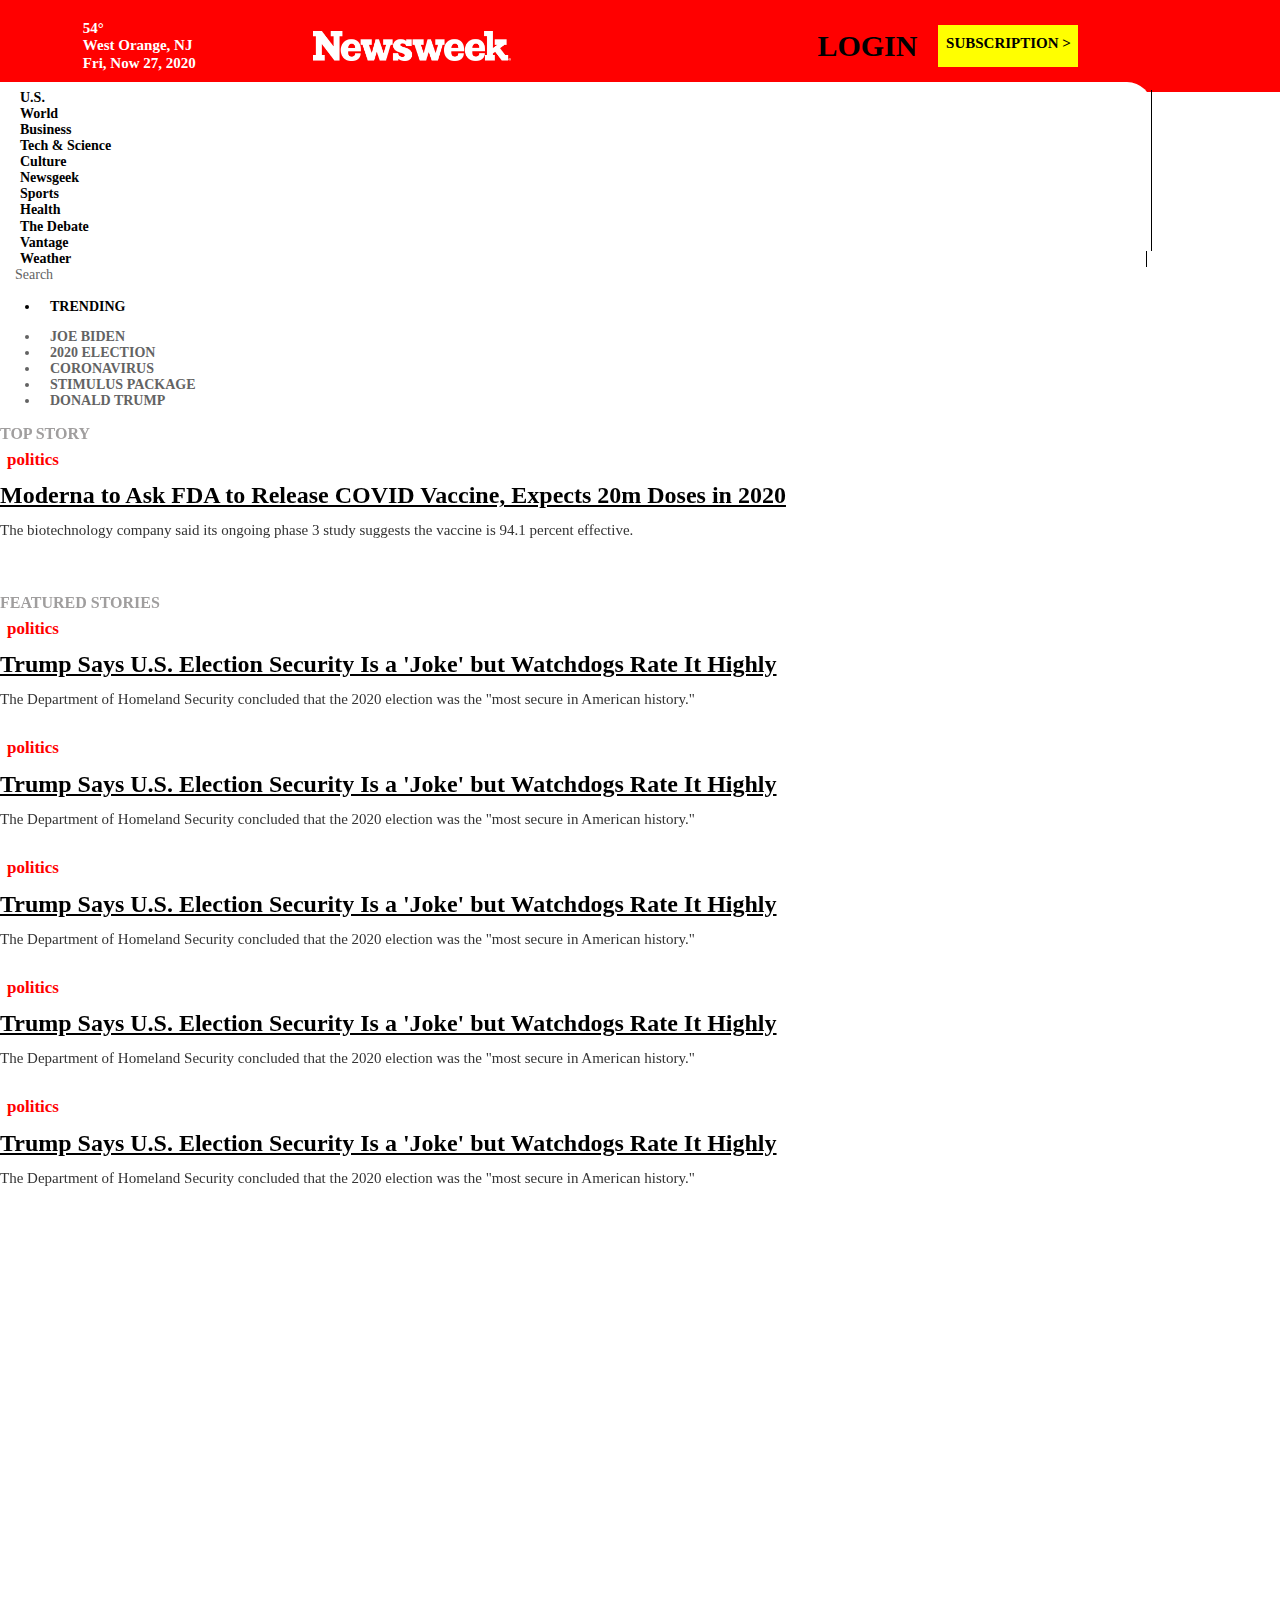
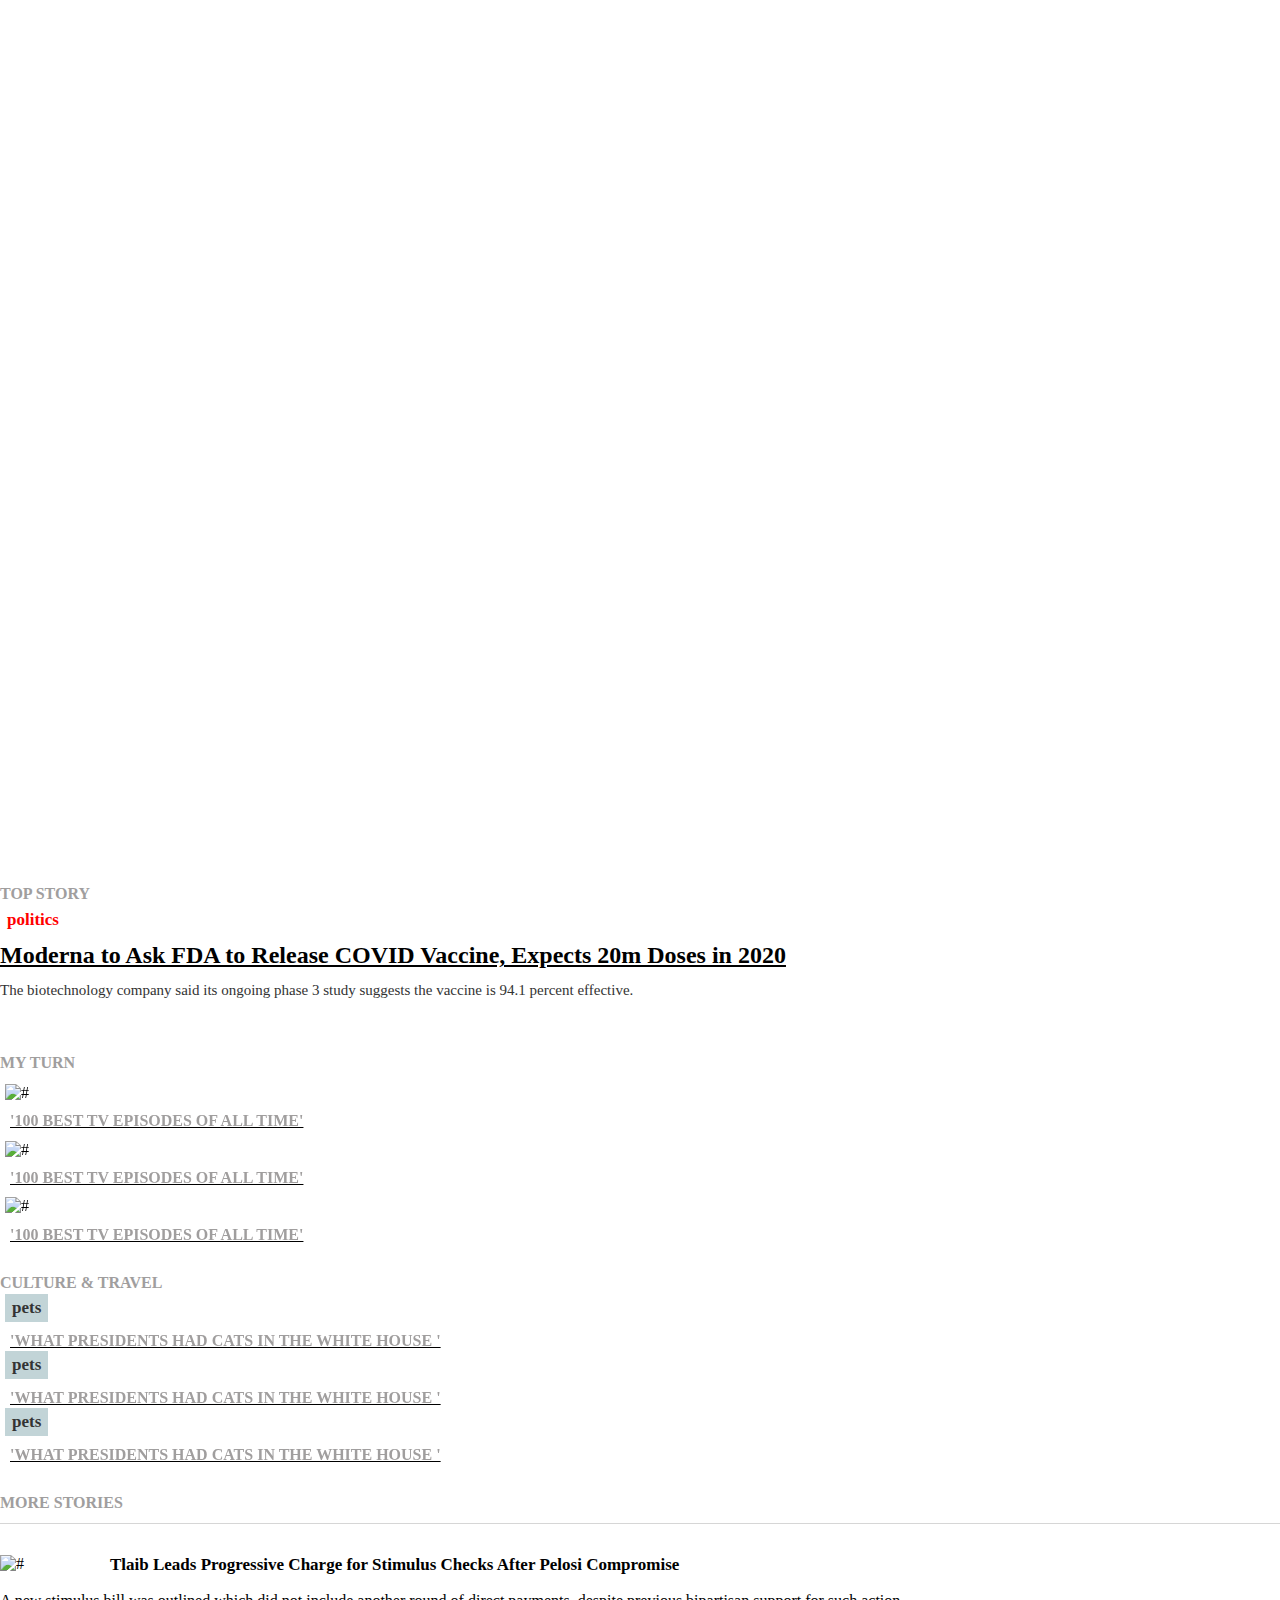
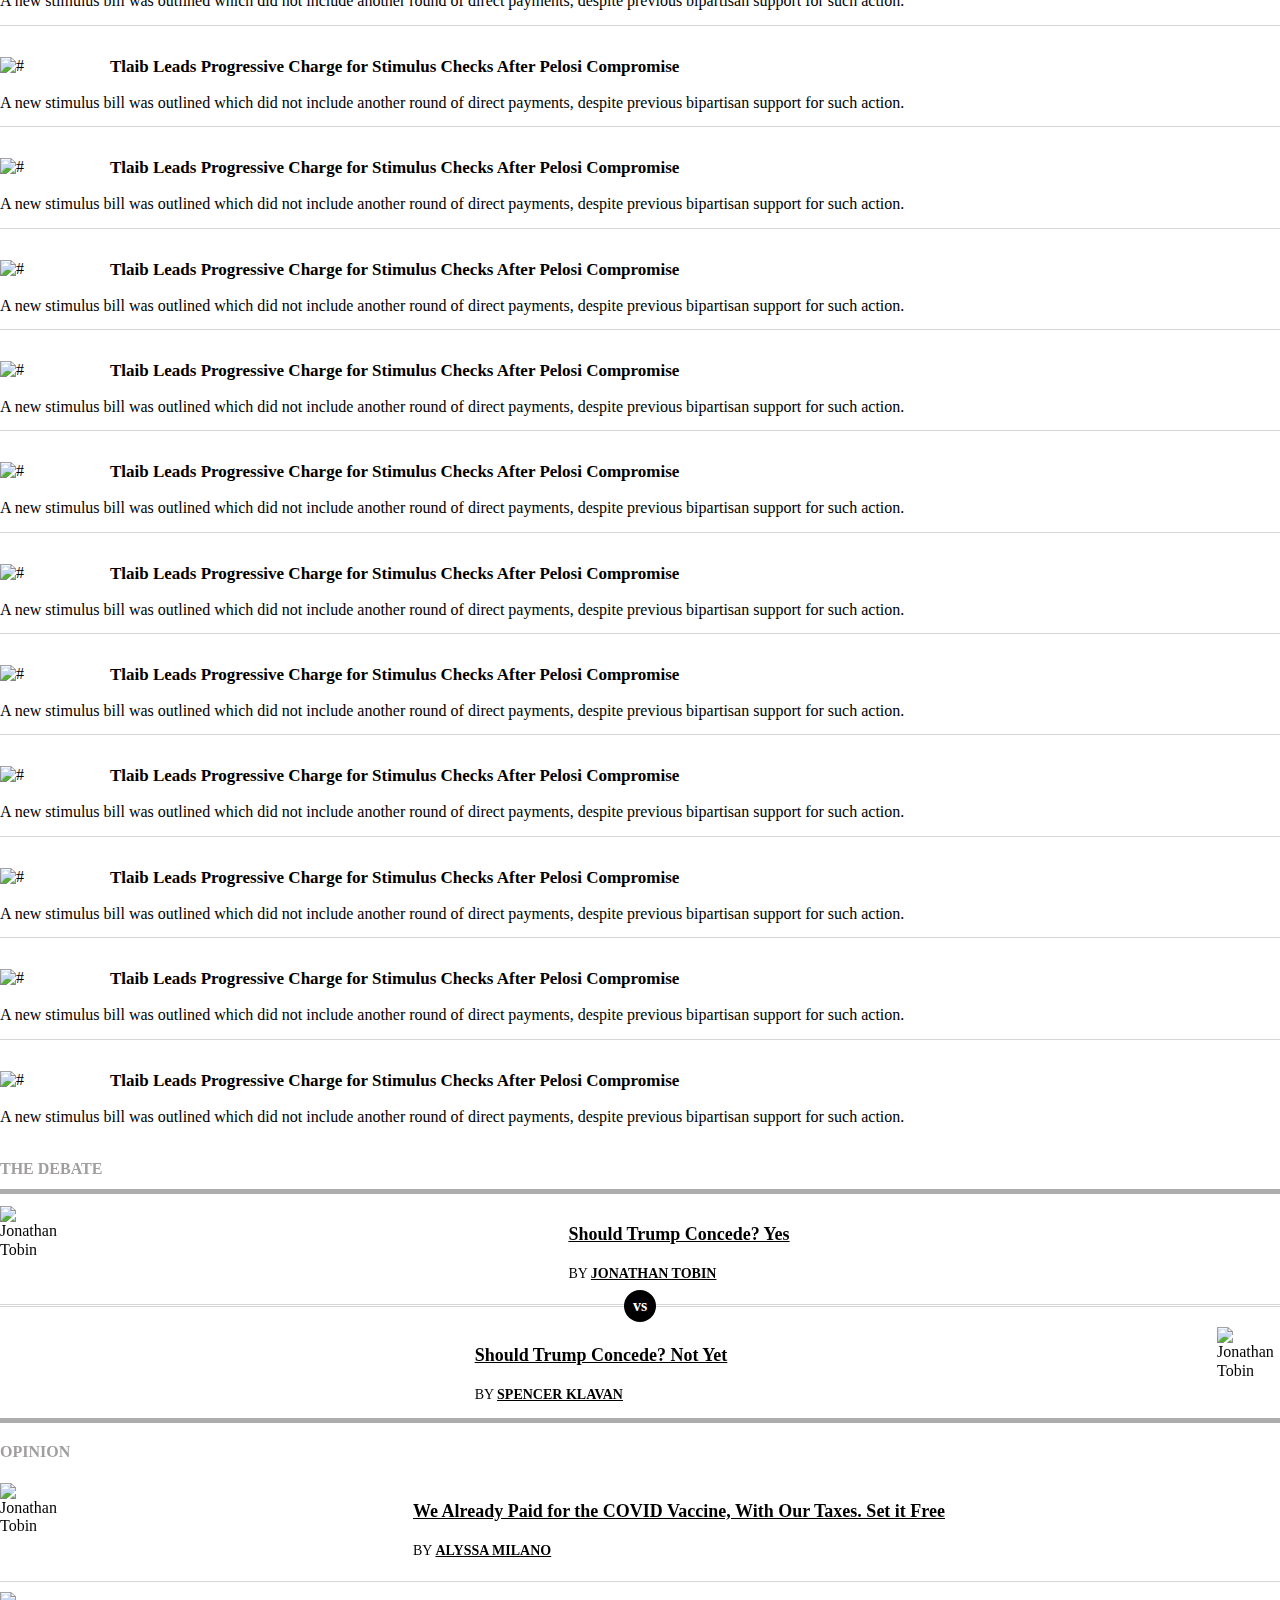
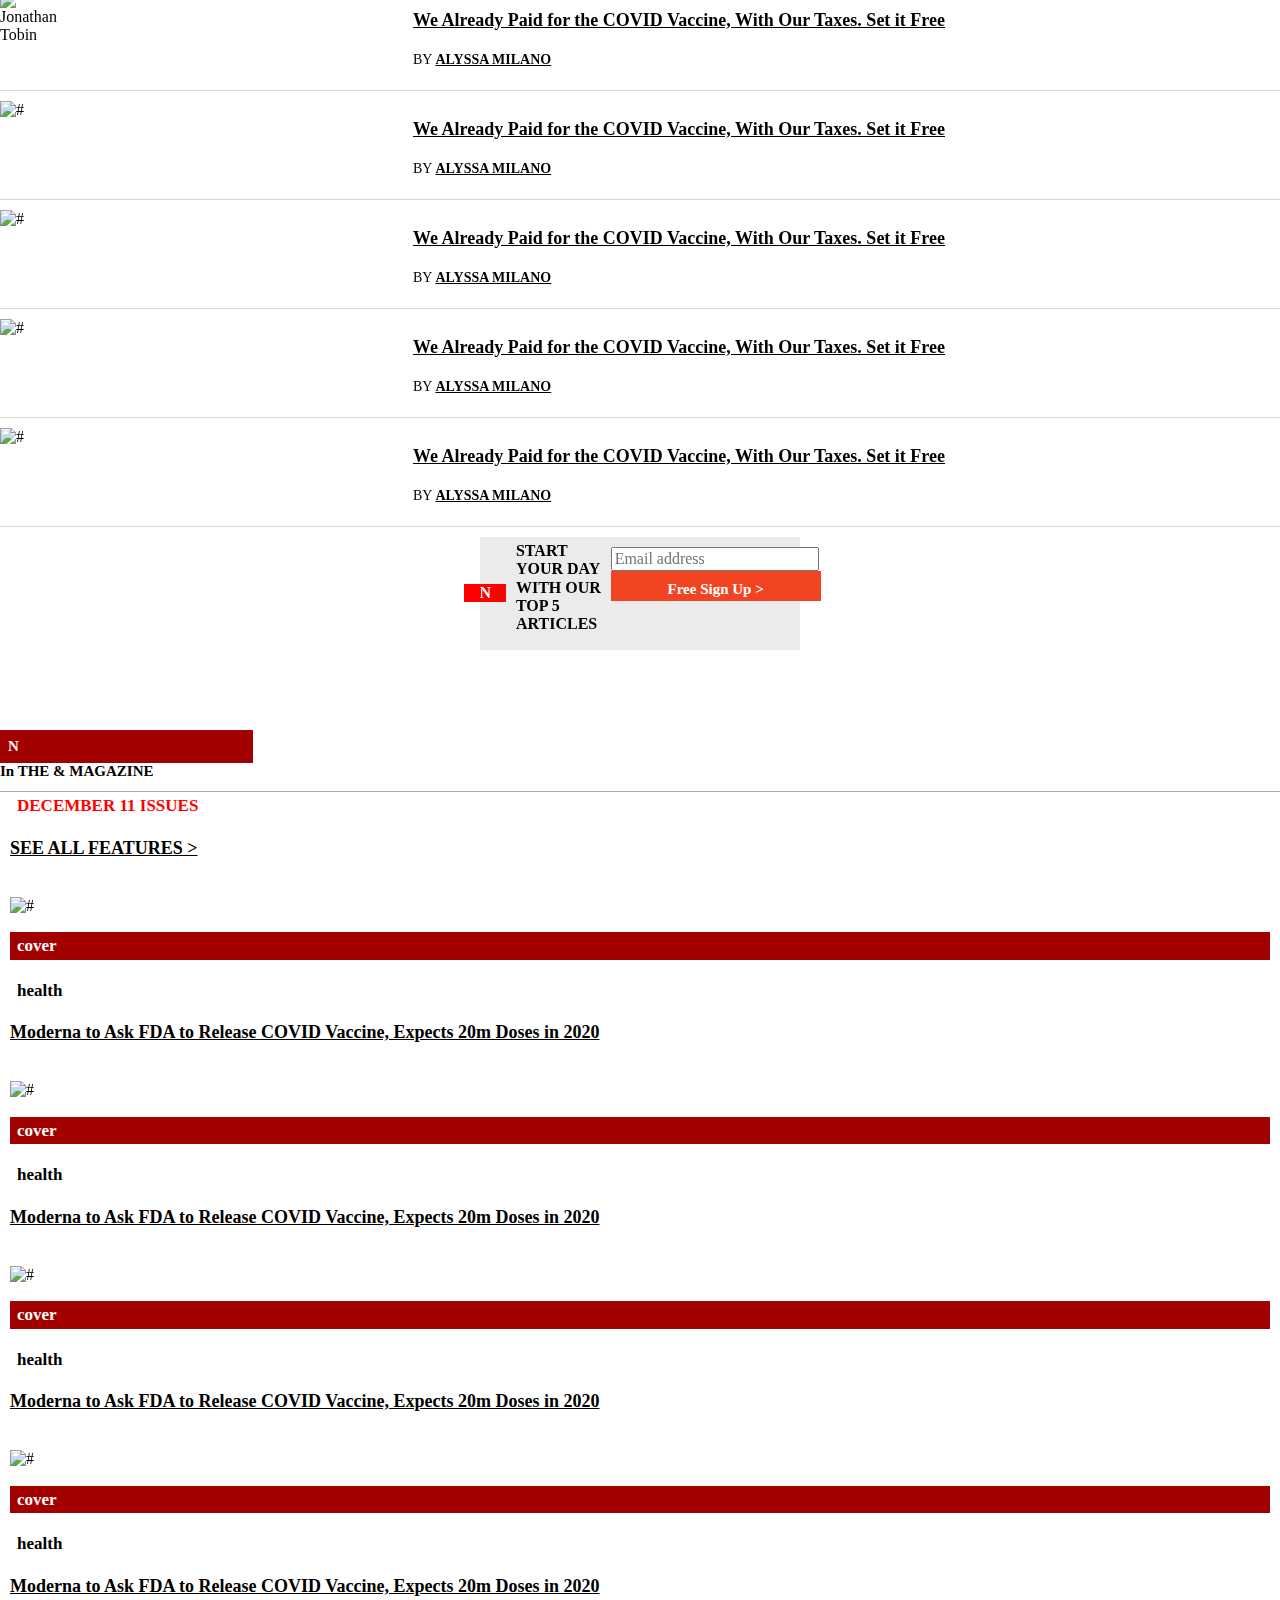
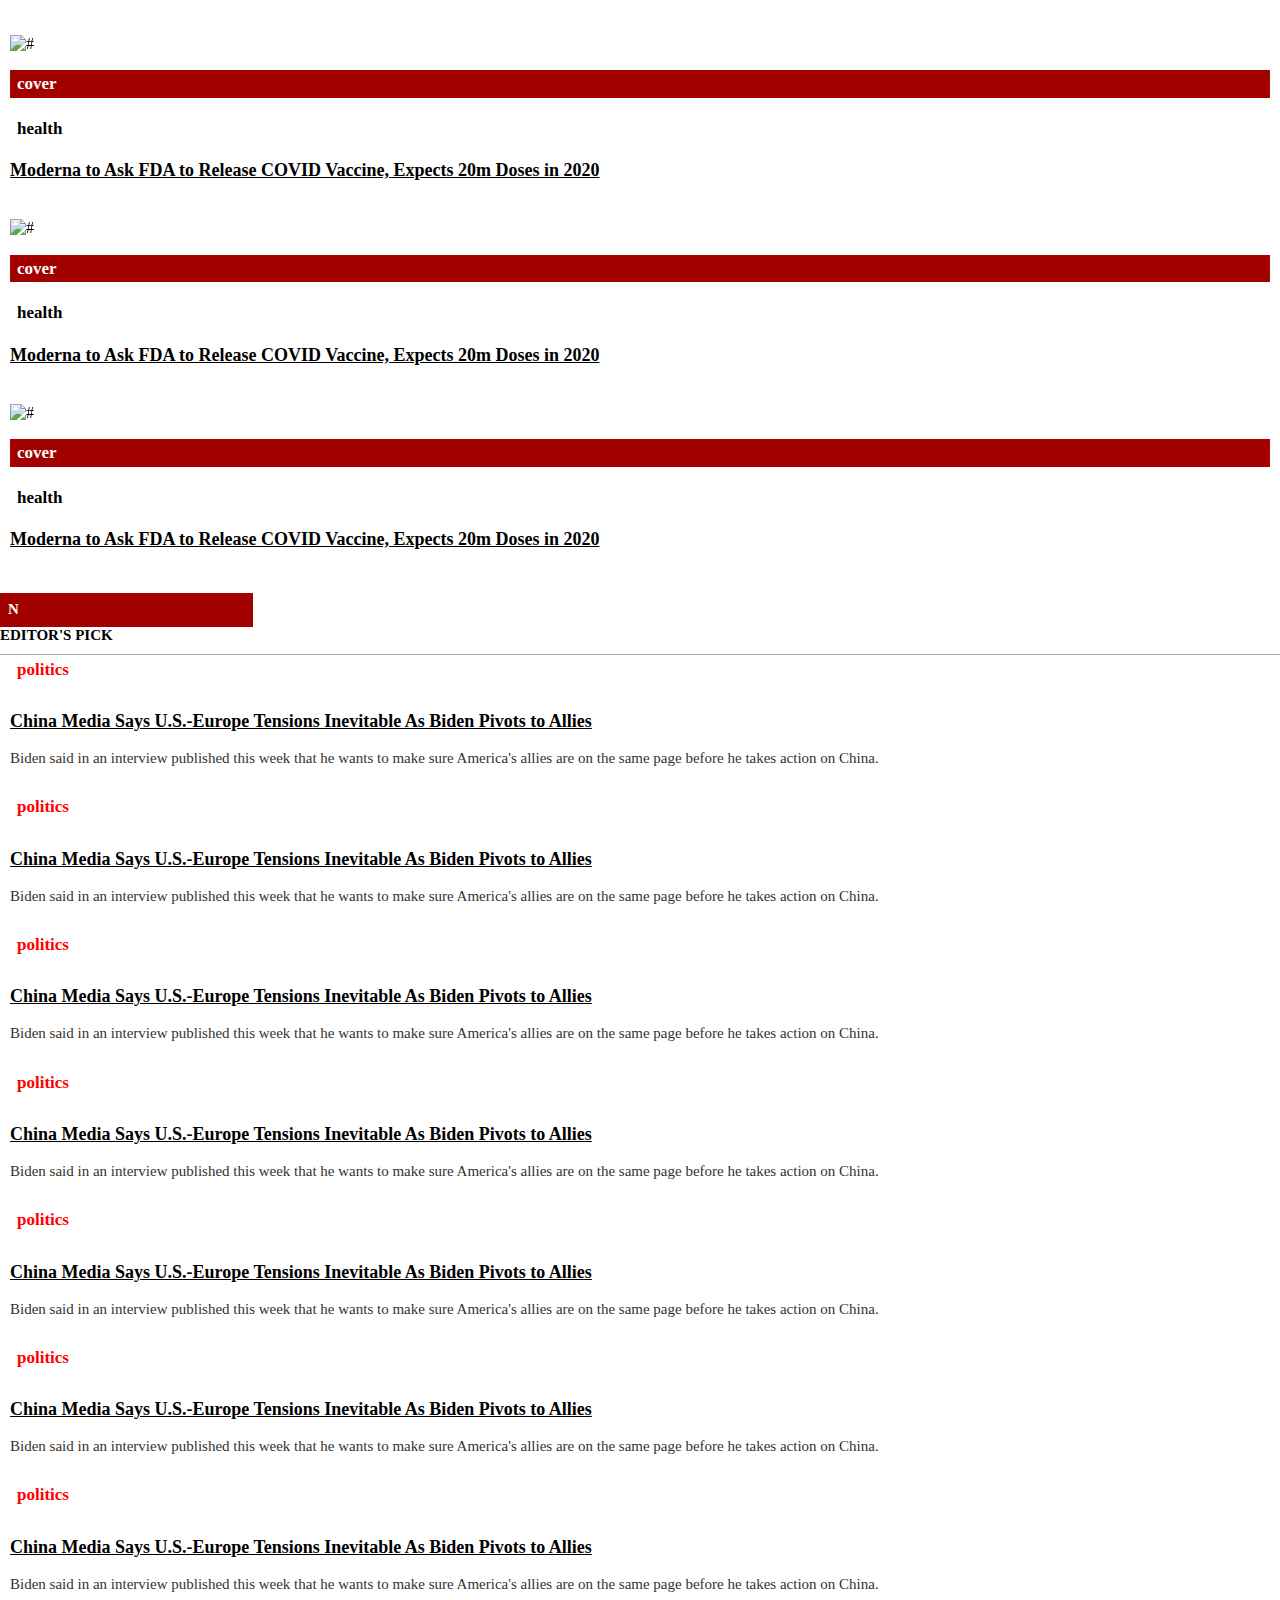
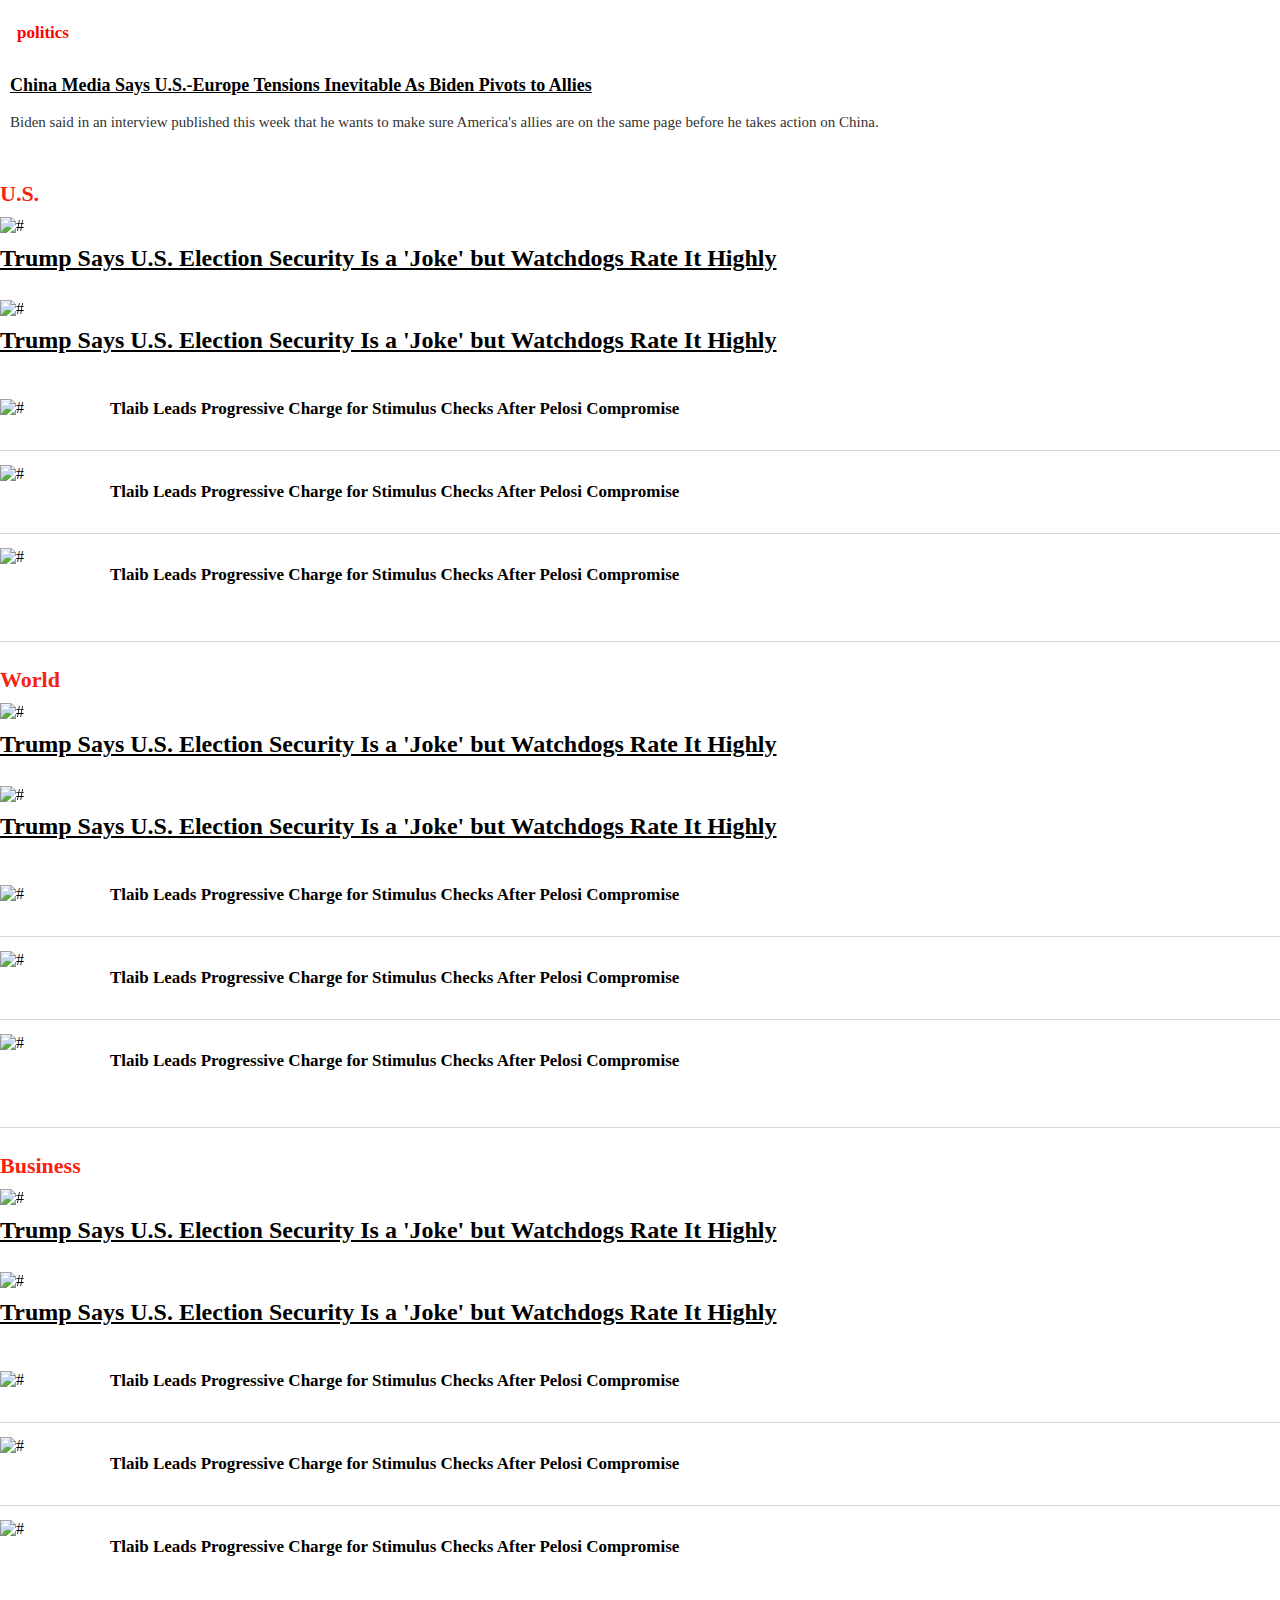
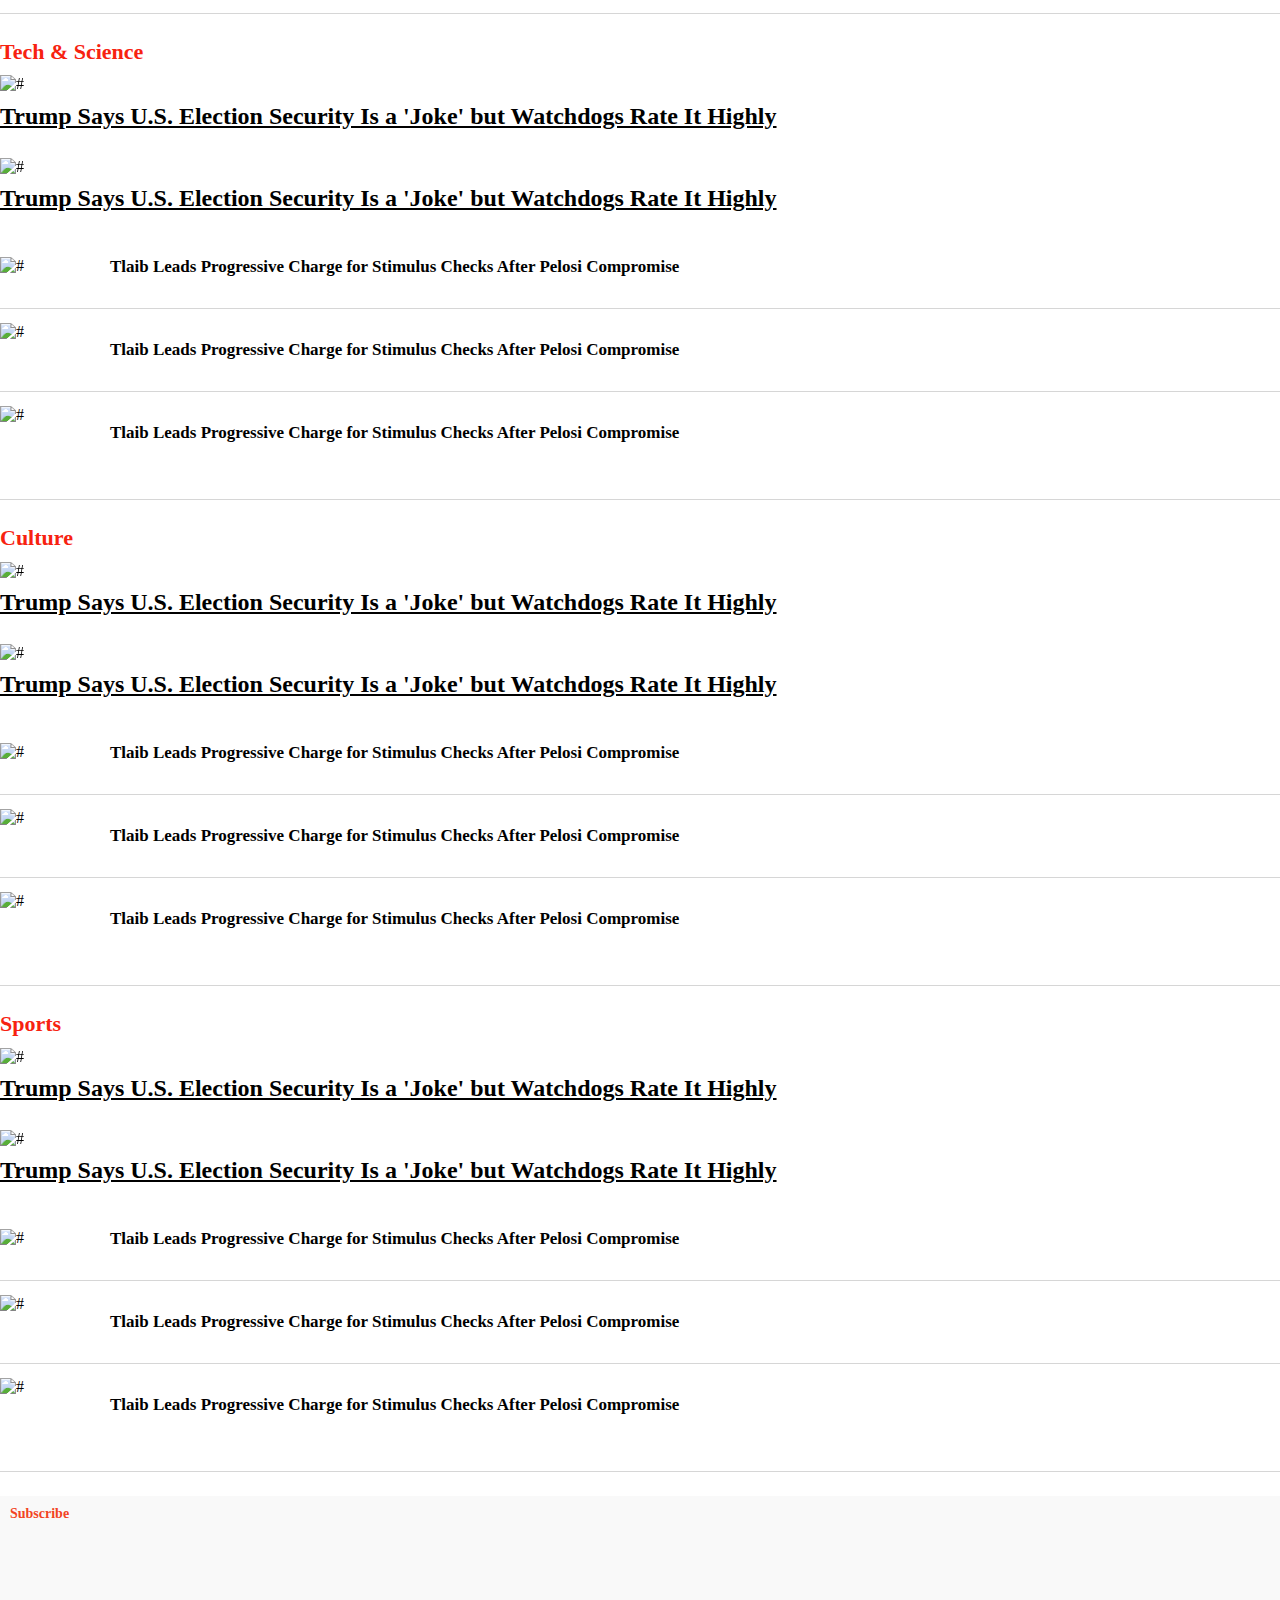
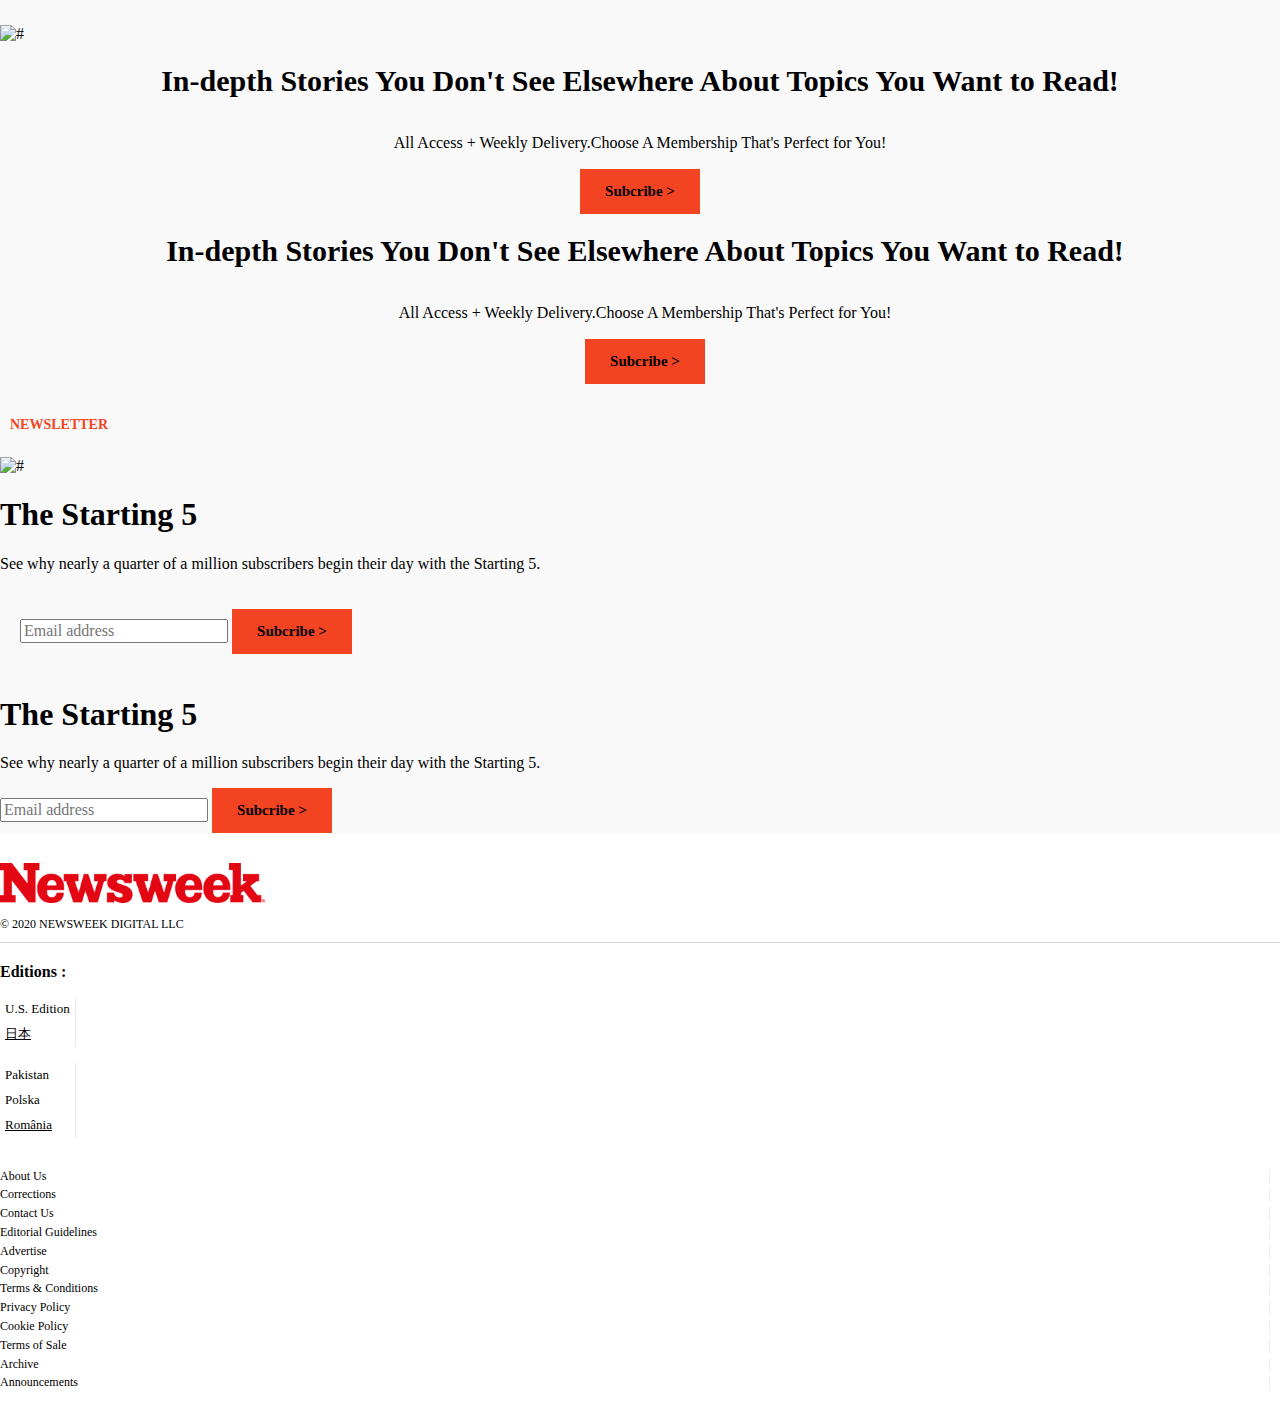
==== commit 9e459206: "Fix linter issues" ====
--- a/index.html
+++ b/index.html
@@ -58,7 +58,7 @@
                 <li class="header-nav1-li">Vantage</li>
                 <li class="header-nav1-li header-nav1-weather ">Weather</li>
                 <li class="d-flex header-nav1-search">Search</li>
-                  <nav  class=" fa fa-search header-nav1-icon"></nav>  
+                  <li  class=" fa fa-search header-nav1-icon"></li>  
                 
             </ul>
     </section>
@@ -327,7 +327,7 @@
             </article>
             <article class="thumbnail-opinion contender-left">
               <div>
-                <img alt="#"src="https://d.newsweek.com/en/full/1680345/alyssa-milano.webp?w=63&h=63&f=1cb0c289f820e3298535b463fd5b46b0"
+                <img src="https://d.newsweek.com/en/full/1680345/alyssa-milano.webp?w=63&h=63&f=1cb0c289f820e3298535b463fd5b46b0"
                   alt="Jonathan Tobin">
               </div>
               <div class="context">
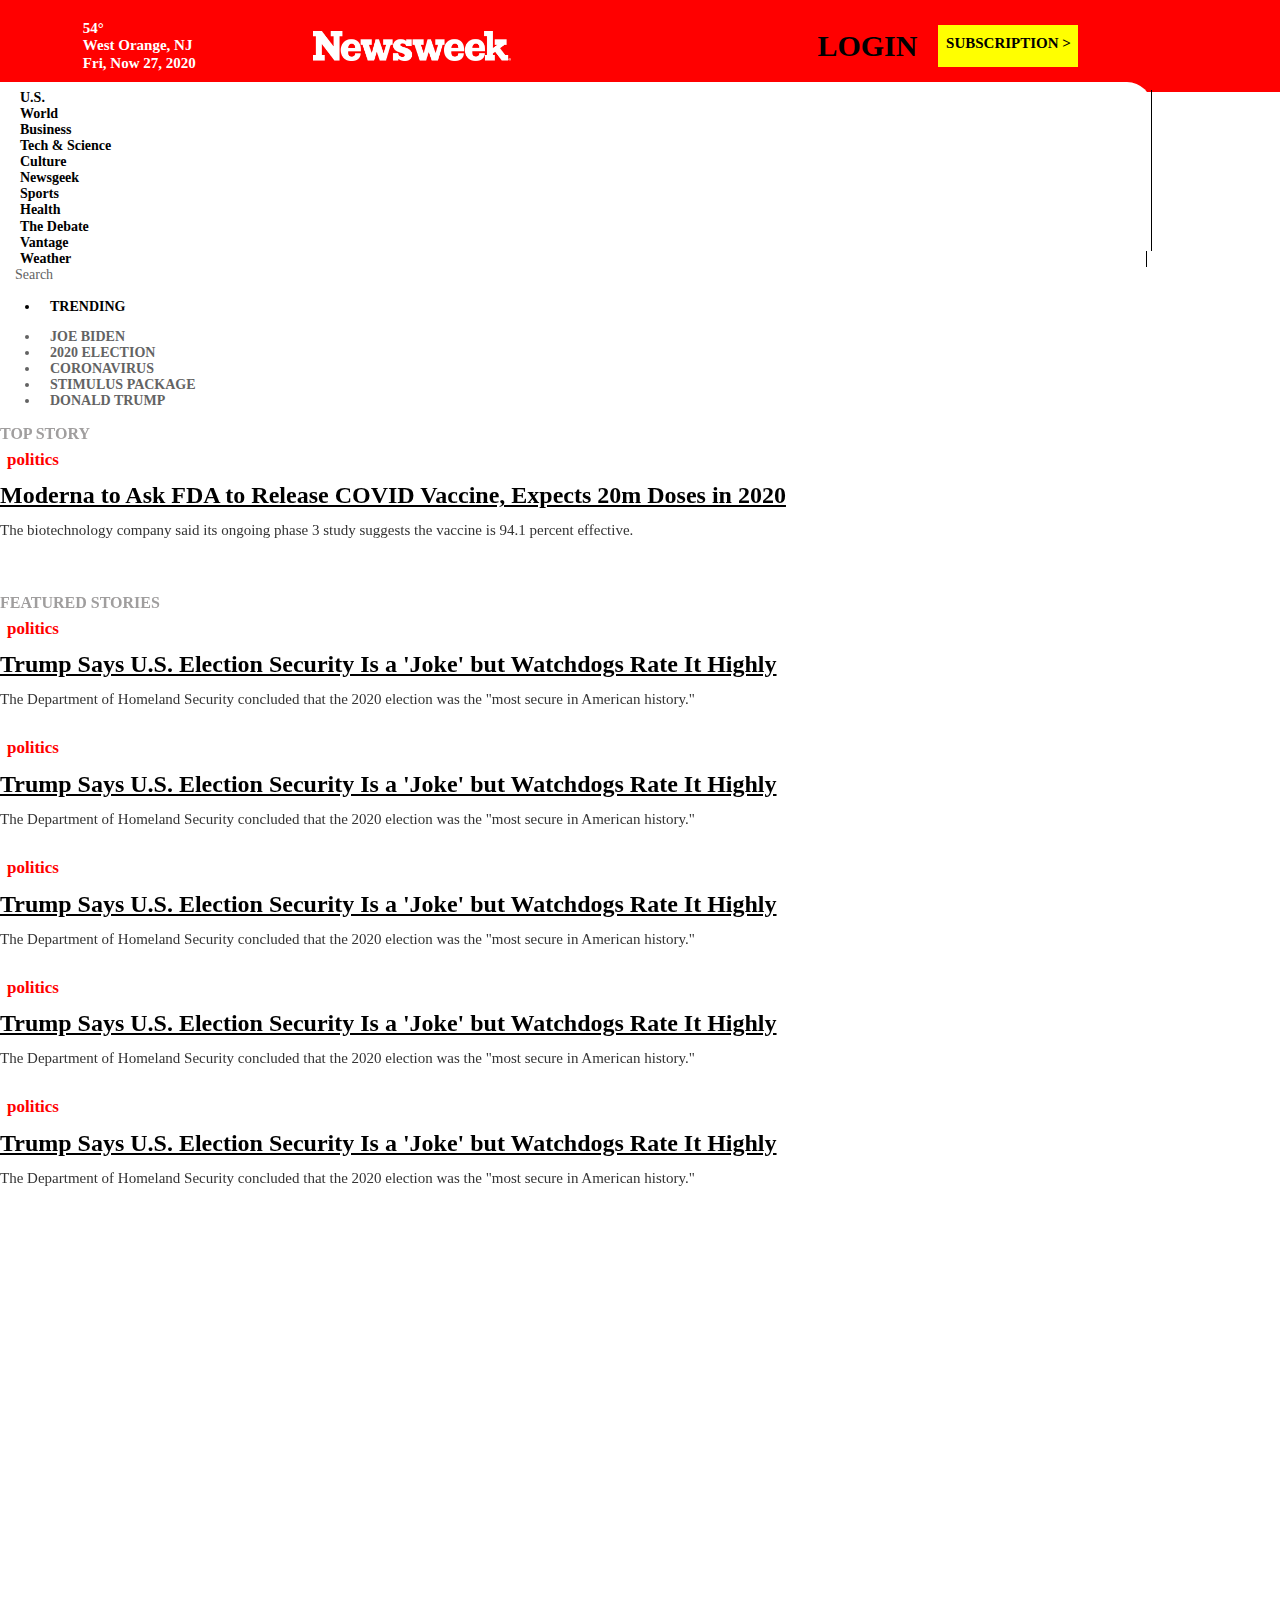
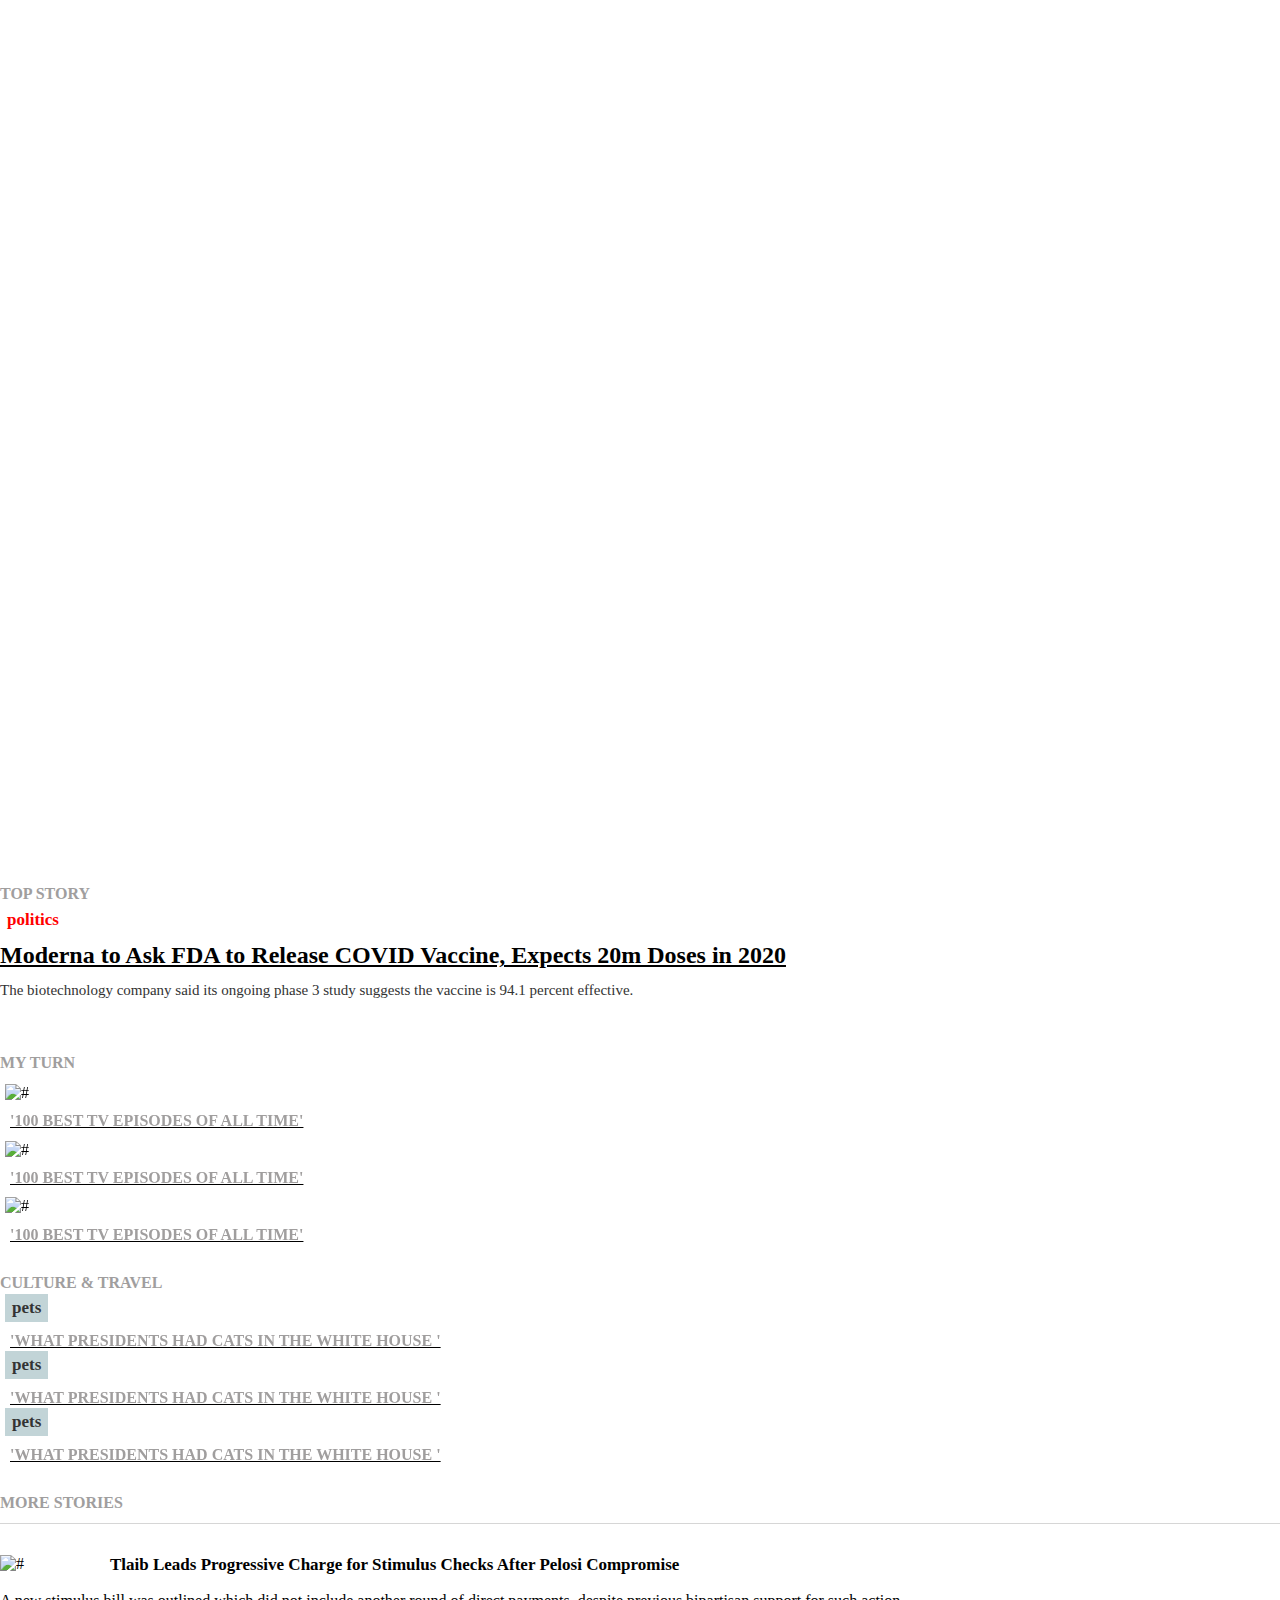
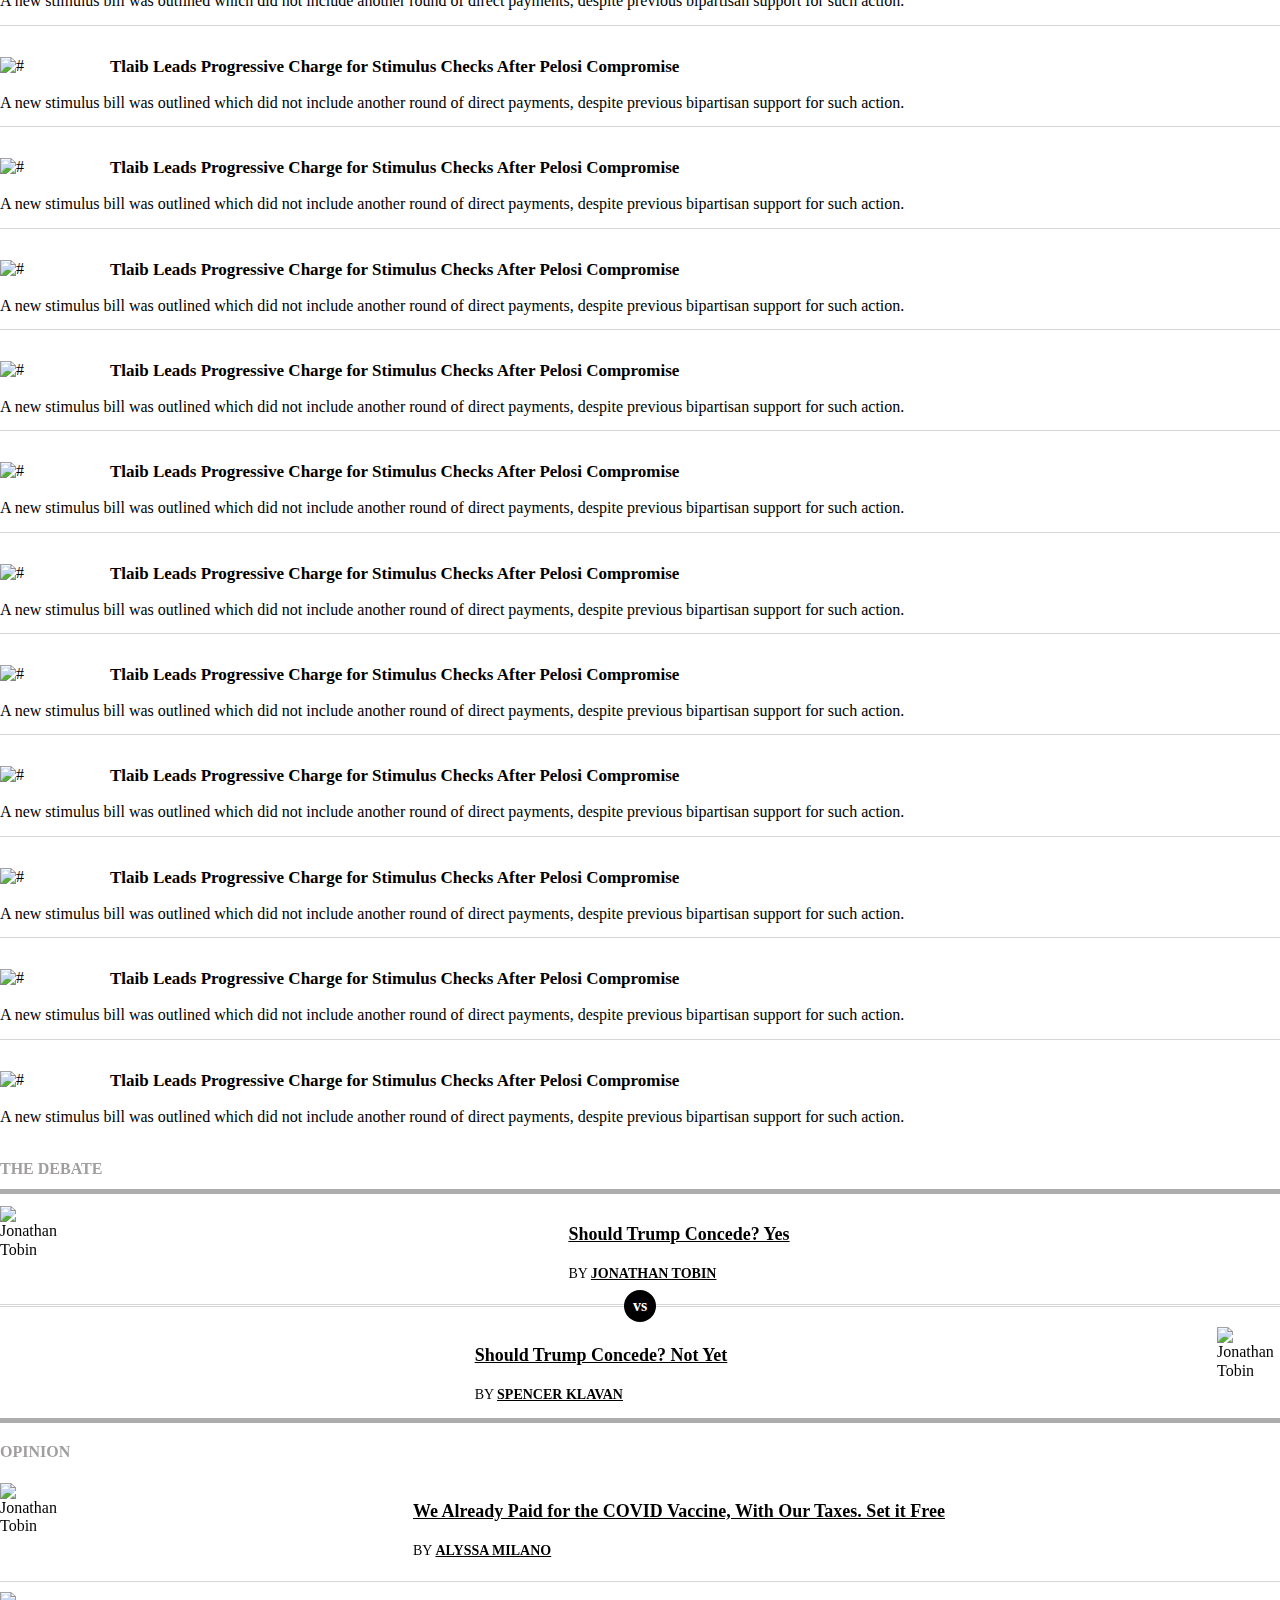
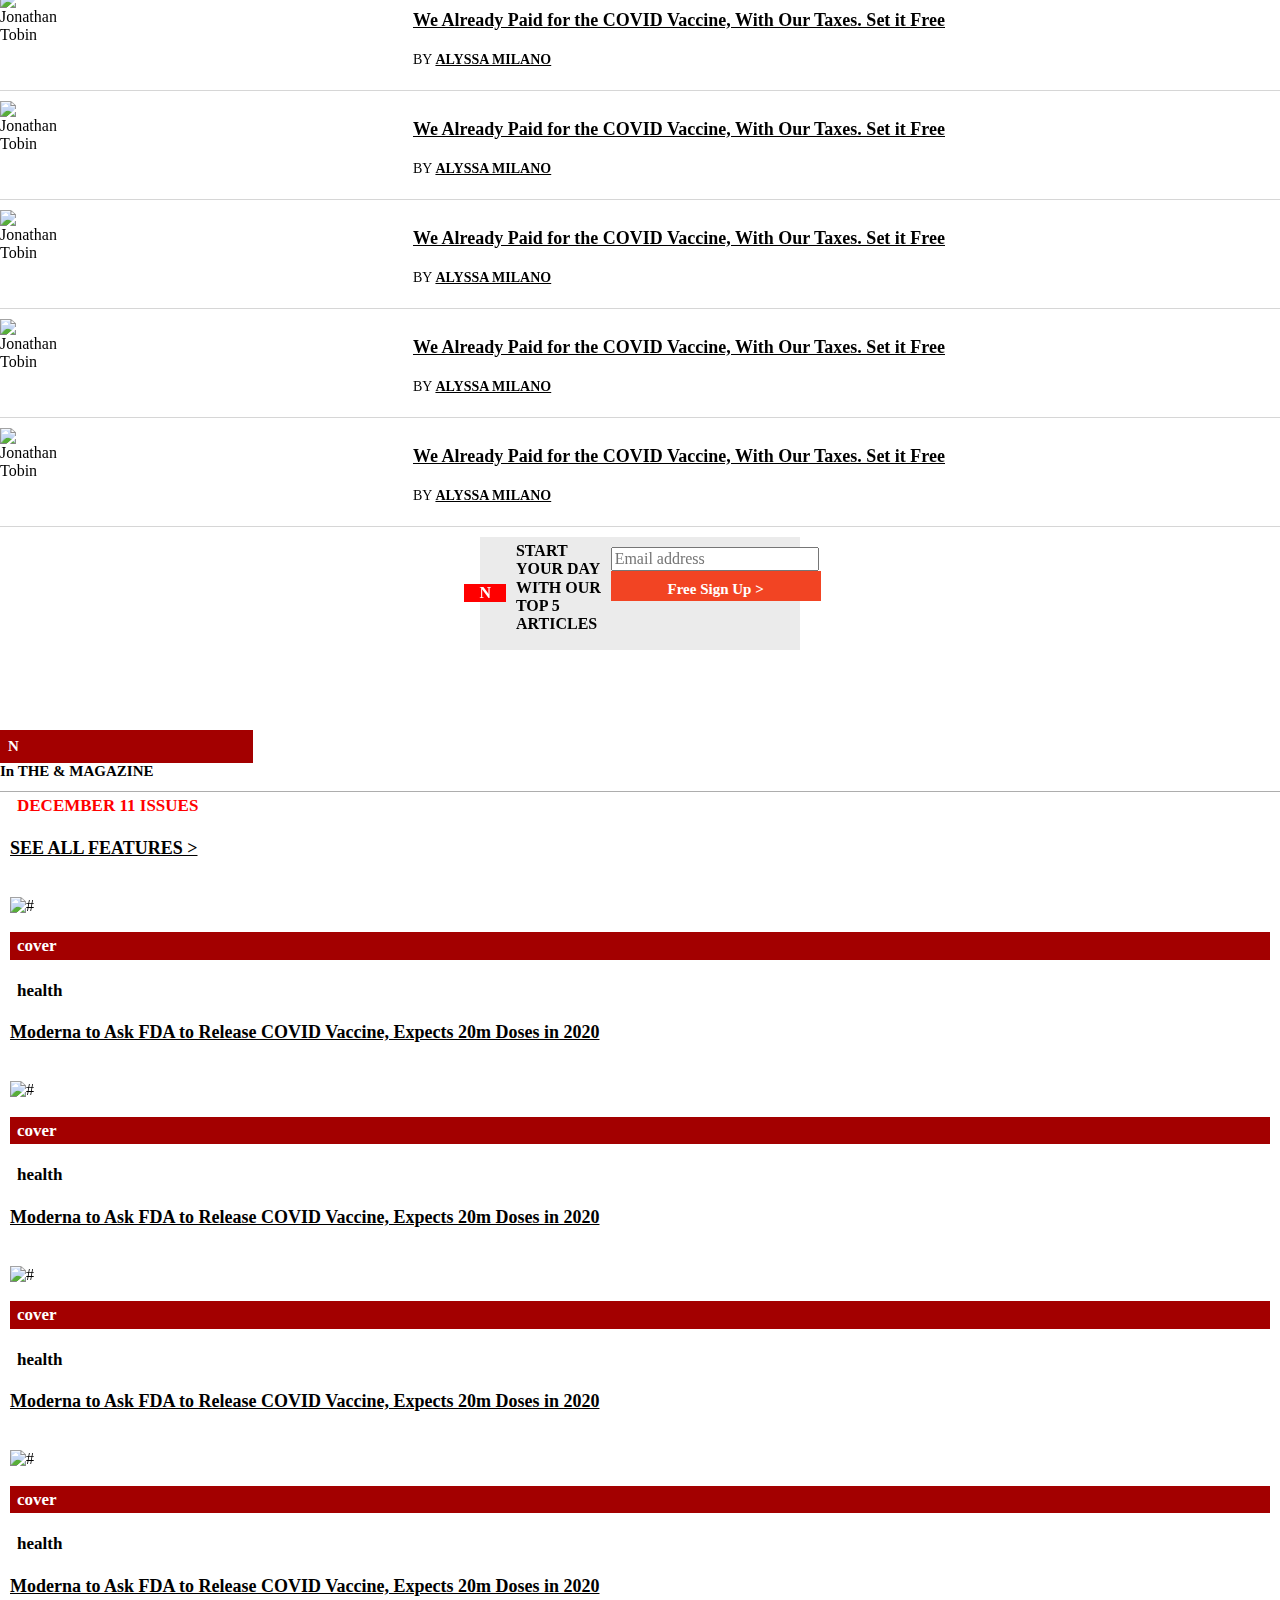
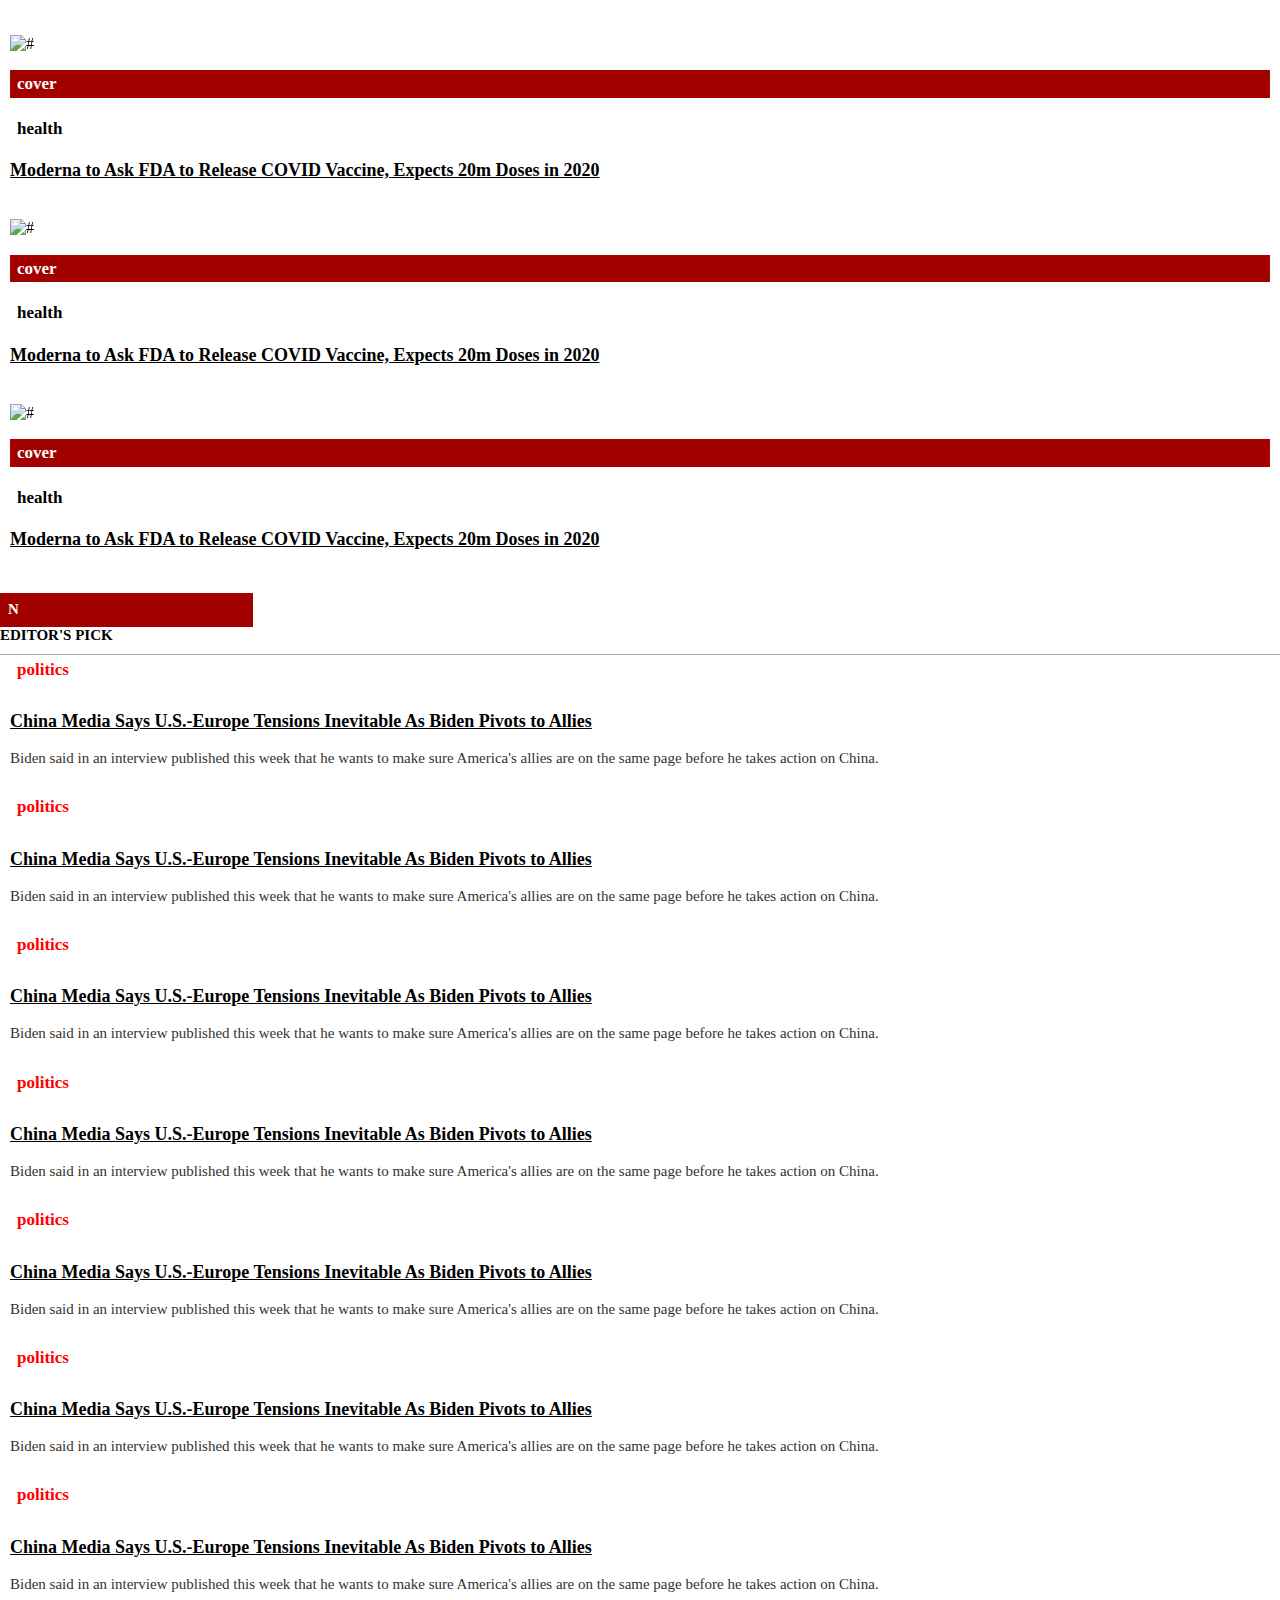
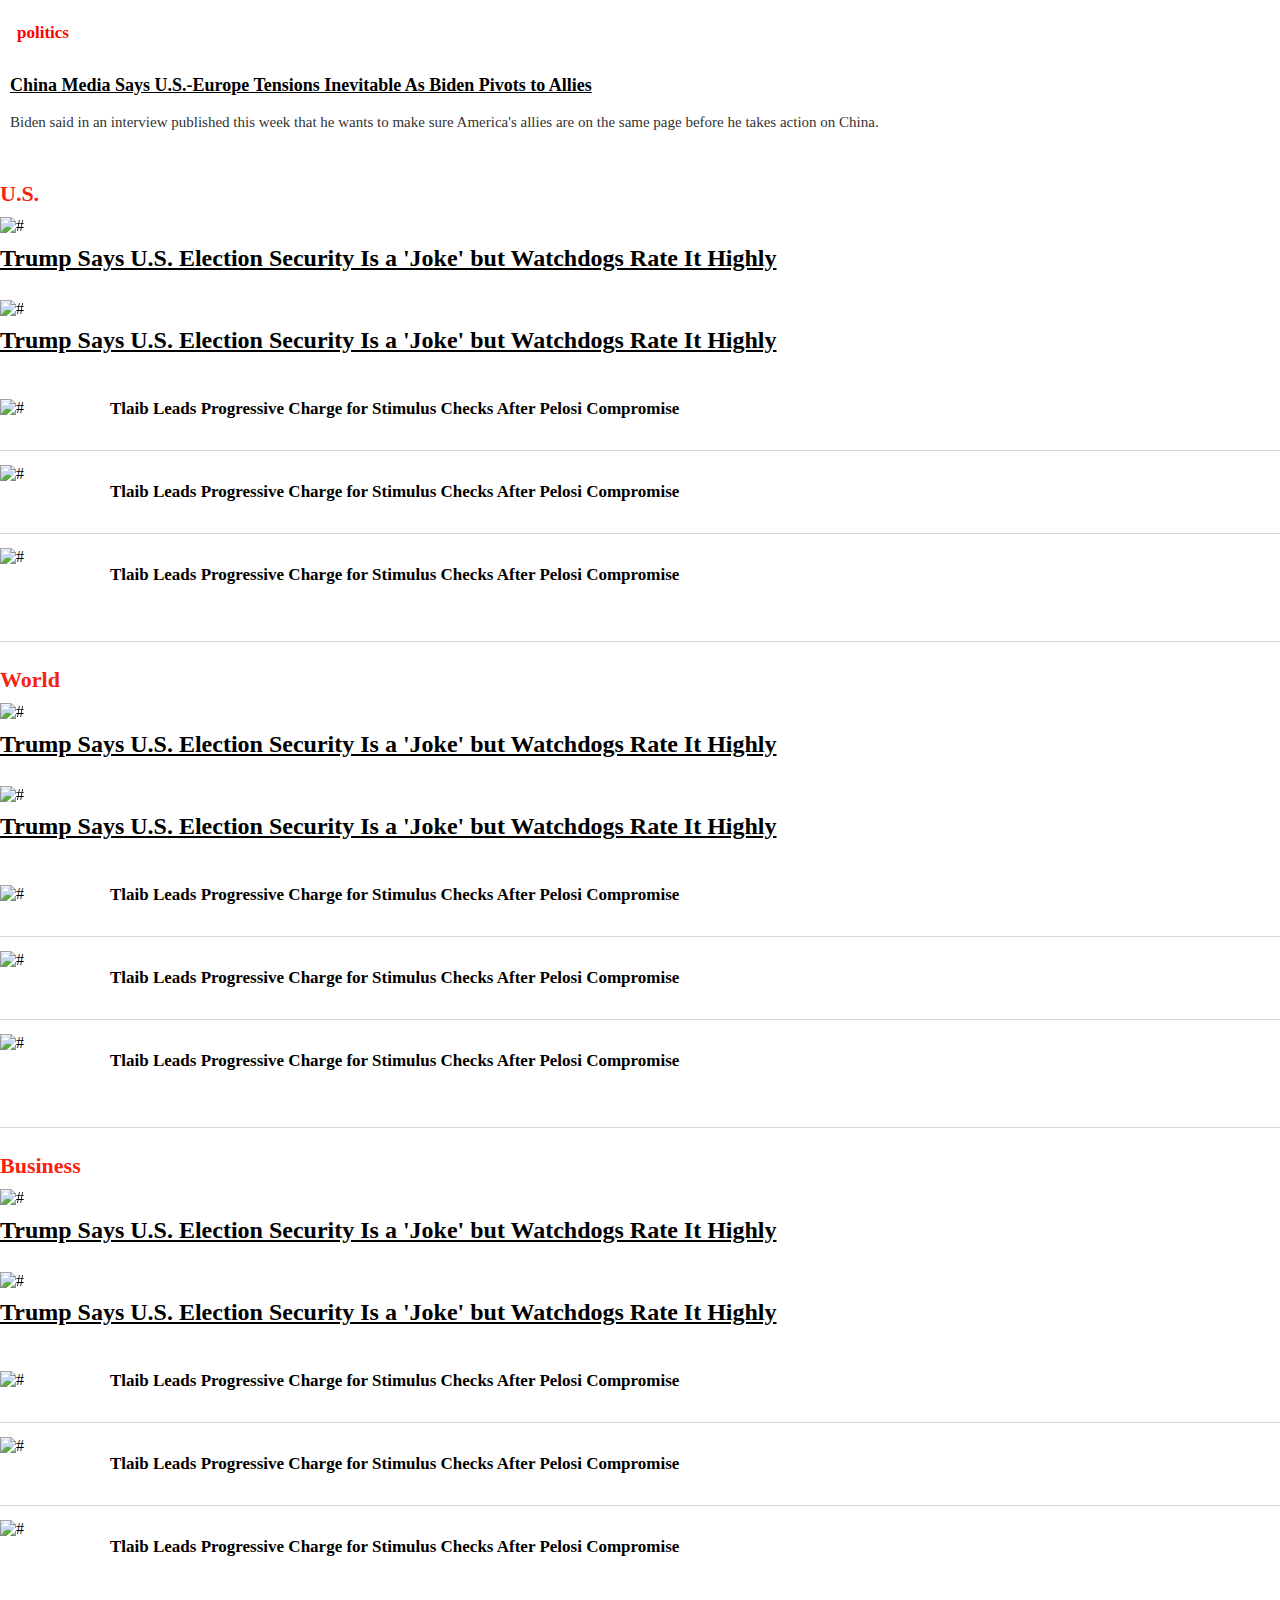
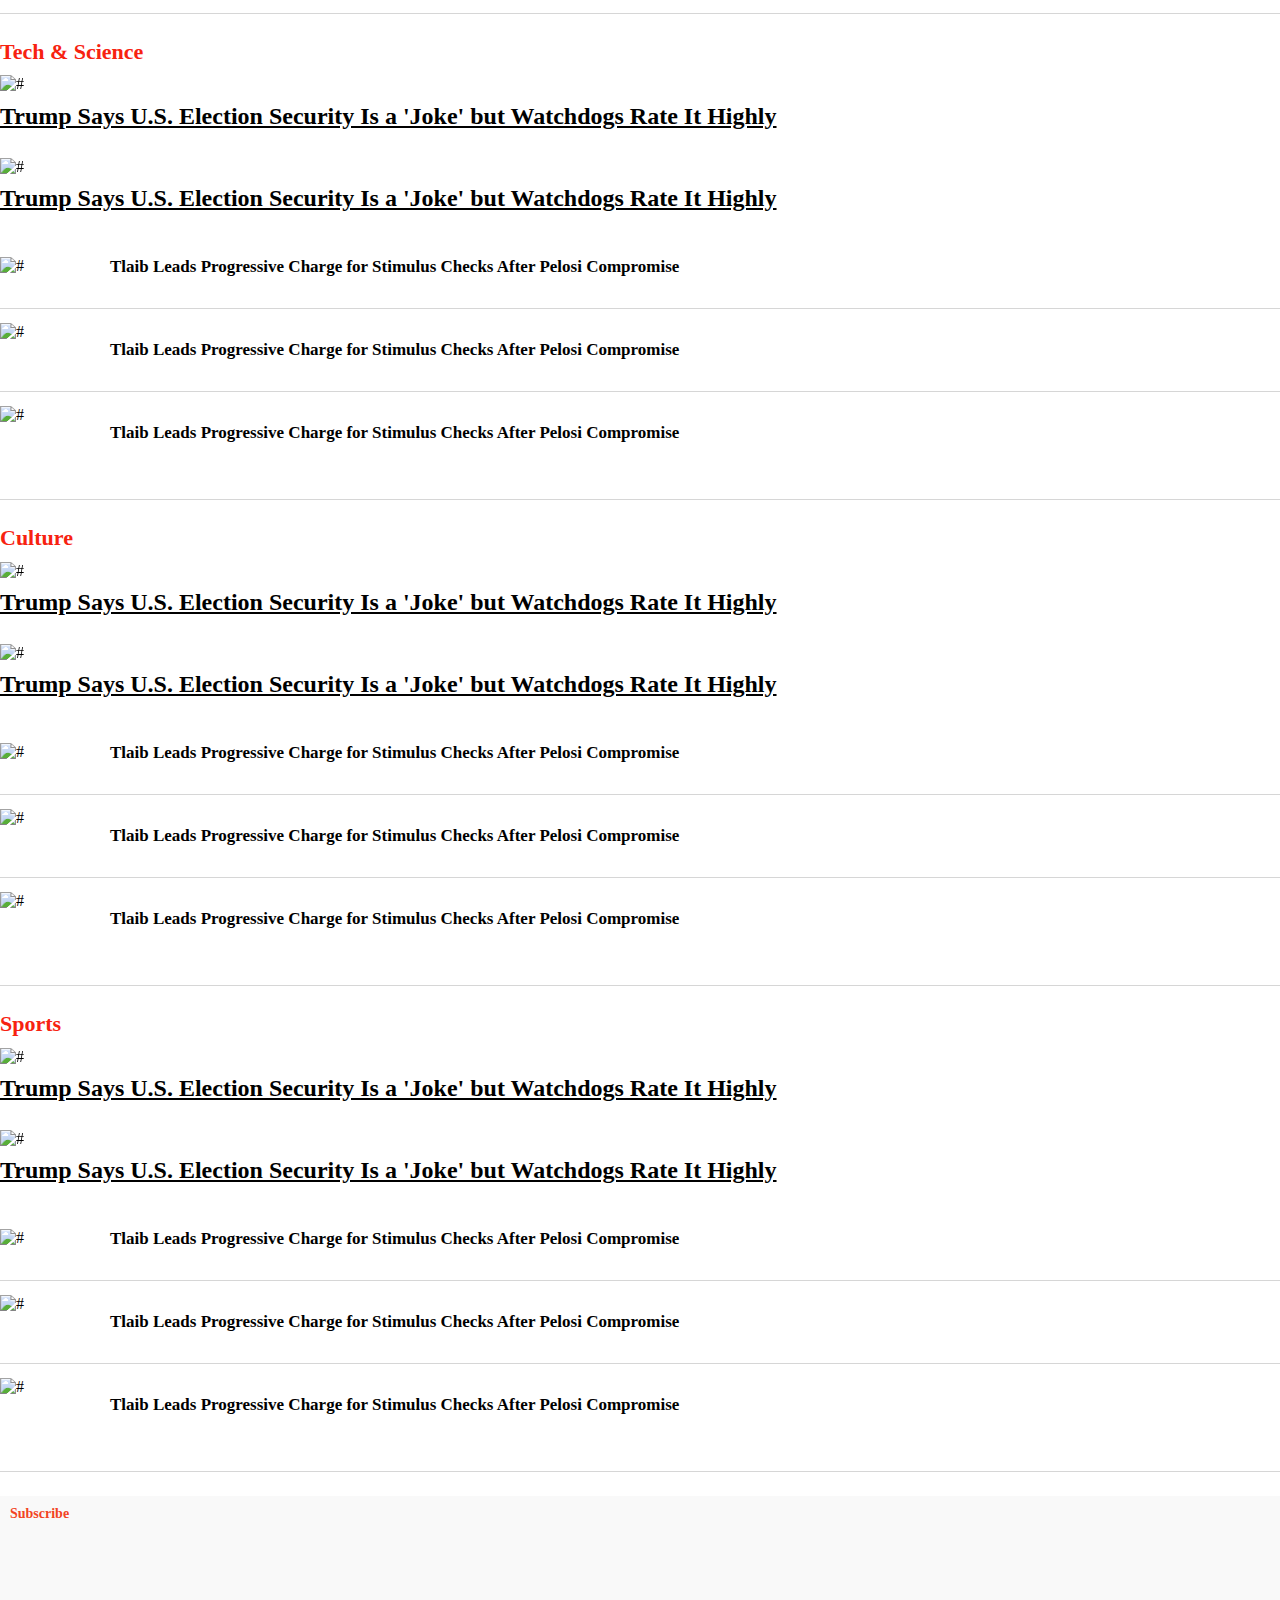
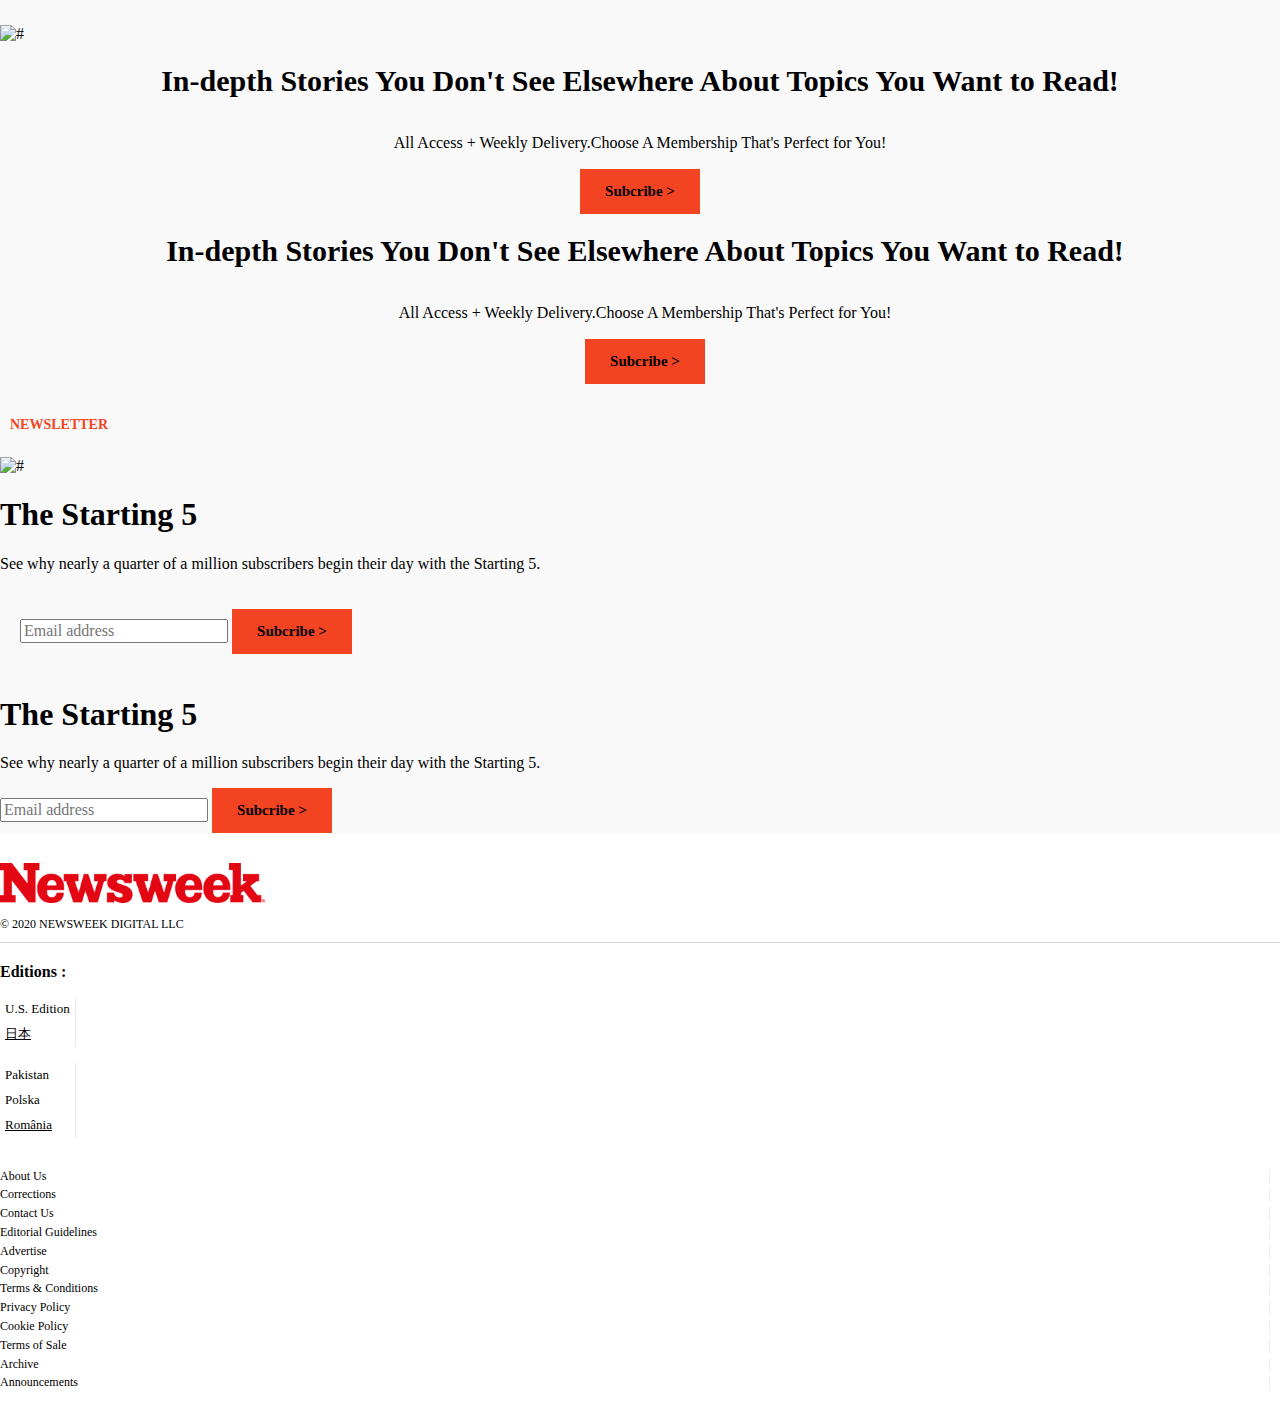
==== commit b502b0c8: "Fix linter issues" ====
--- a/index.html
+++ b/index.html
@@ -339,7 +339,7 @@
             </article>
             <article class="thumbnail-opinion contender-left">
               <div>
-                <img alt="#"src="https://d.newsweek.com/en/full/1680345/alyssa-milano.webp?w=63&h=63&f=1cb0c289f820e3298535b463fd5b46b0"
+                <img src="https://d.newsweek.com/en/full/1680345/alyssa-milano.webp?w=63&h=63&f=1cb0c289f820e3298535b463fd5b46b0"
                   alt="Jonathan Tobin">
               </div>
               <div class="context">
@@ -351,7 +351,7 @@
             </article>
             <article class="thumbnail-opinion contender-left">
               <div>
-                <img alt="#"src="https://d.newsweek.com/en/full/1680345/alyssa-milano.webp?w=63&h=63&f=1cb0c289f820e3298535b463fd5b46b0"
+                <img src="https://d.newsweek.com/en/full/1680345/alyssa-milano.webp?w=63&h=63&f=1cb0c289f820e3298535b463fd5b46b0"
                   alt="Jonathan Tobin">
               </div>
               <div class="context">
@@ -363,7 +363,7 @@
             </article>
             <article class="thumbnail-opinion contender-left">
               <div>
-                <img alt="#"src="https://d.newsweek.com/en/full/1680345/alyssa-milano.webp?w=63&h=63&f=1cb0c289f820e3298535b463fd5b46b0"
+                <img src="https://d.newsweek.com/en/full/1680345/alyssa-milano.webp?w=63&h=63&f=1cb0c289f820e3298535b463fd5b46b0"
                   alt="Jonathan Tobin">
               </div>
               <div class="context">
@@ -375,7 +375,7 @@
             </article>
             <article class="thumbnail-opinion contender-left">
               <div>
-                <img alt="#"src="https://d.newsweek.com/en/full/1680345/alyssa-milano.webp?w=63&h=63&f=1cb0c289f820e3298535b463fd5b46b0"
+                <img src="https://d.newsweek.com/en/full/1680345/alyssa-milano.webp?w=63&h=63&f=1cb0c289f820e3298535b463fd5b46b0"
                   alt="Jonathan Tobin">
               </div>
               <div class="context">
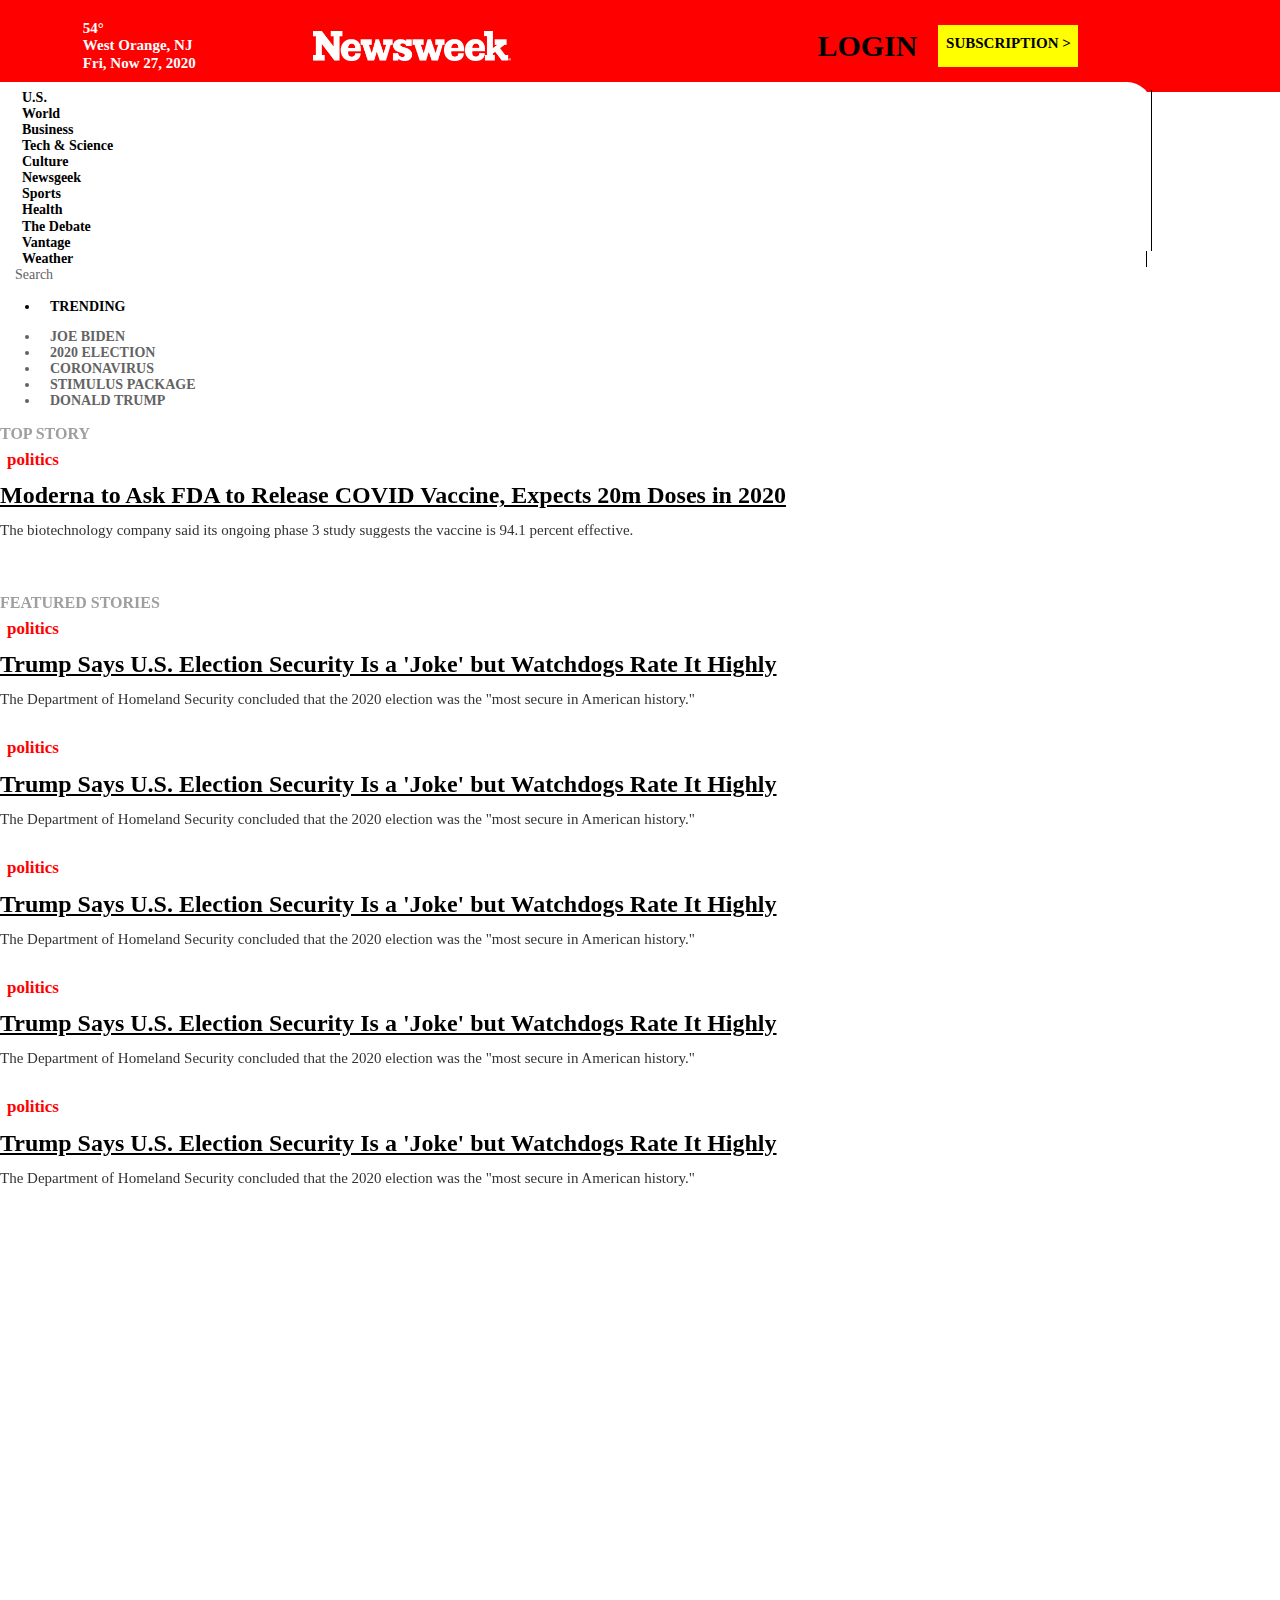
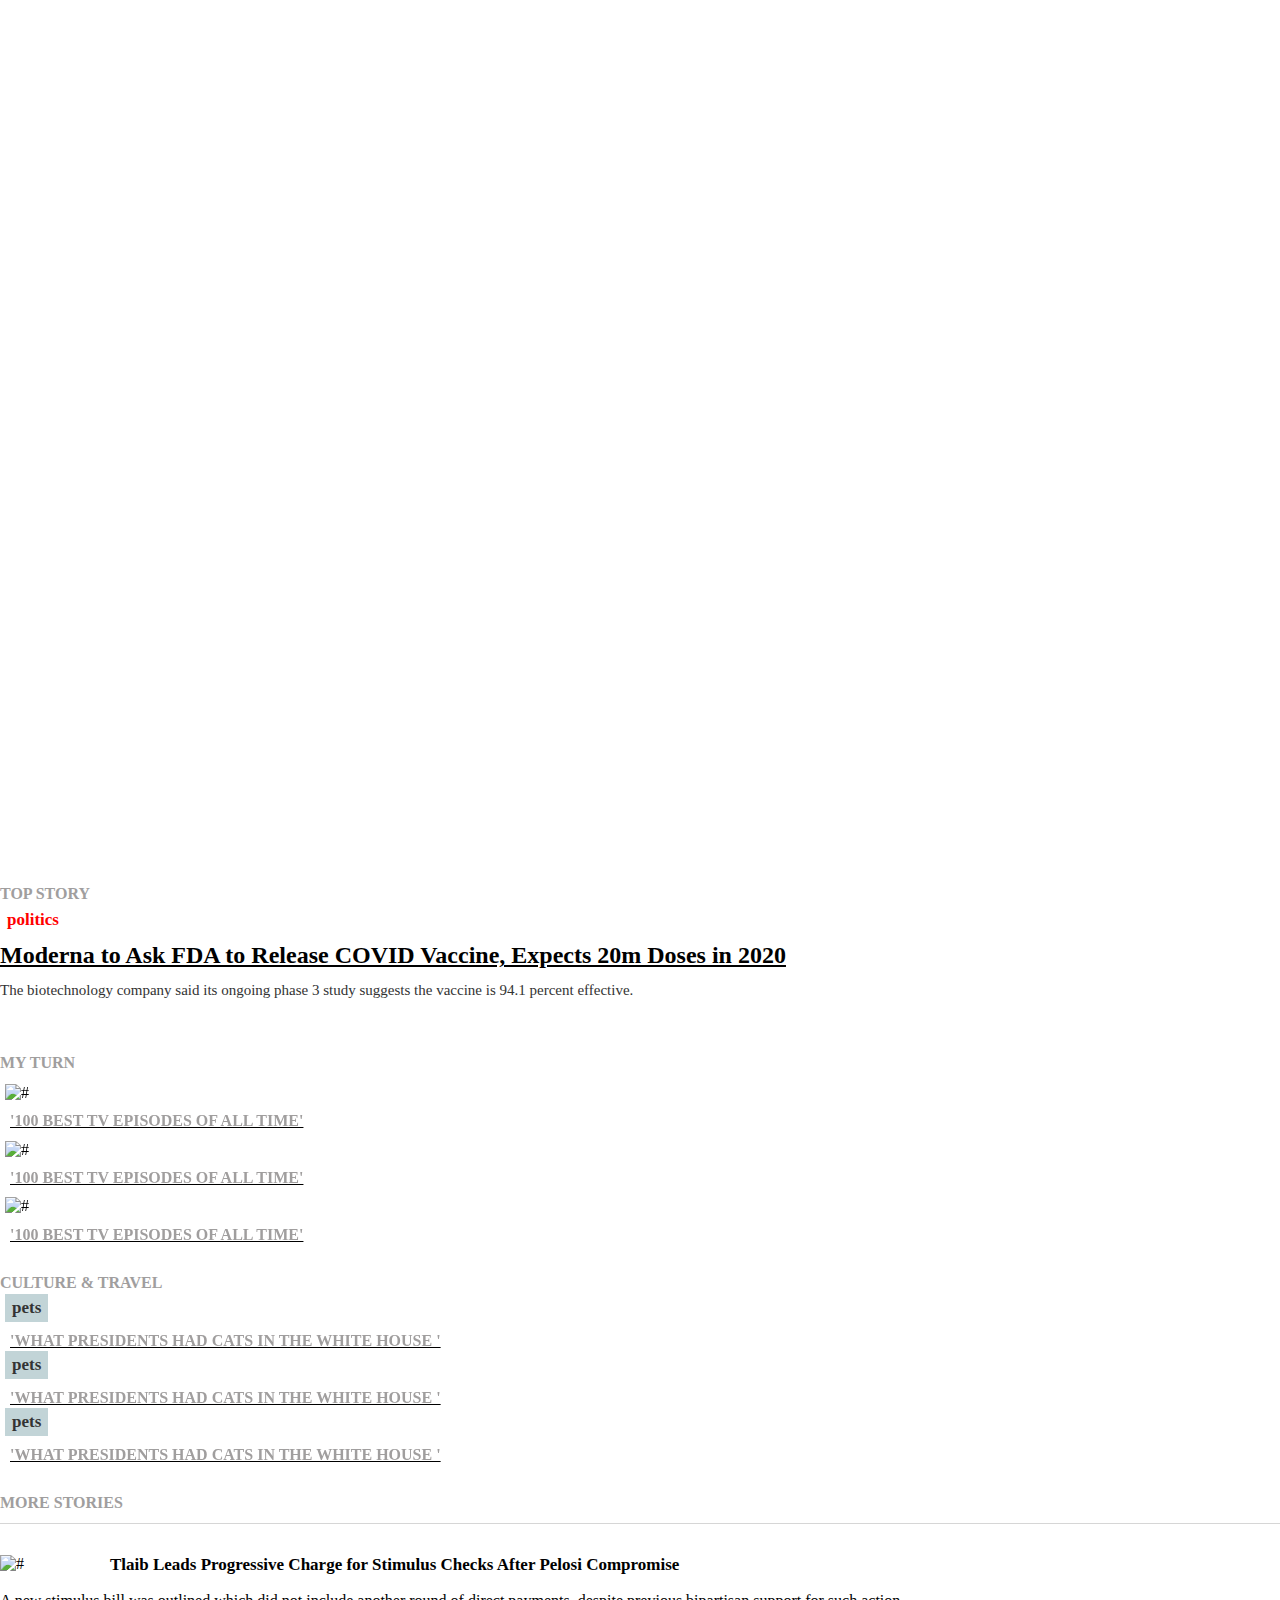
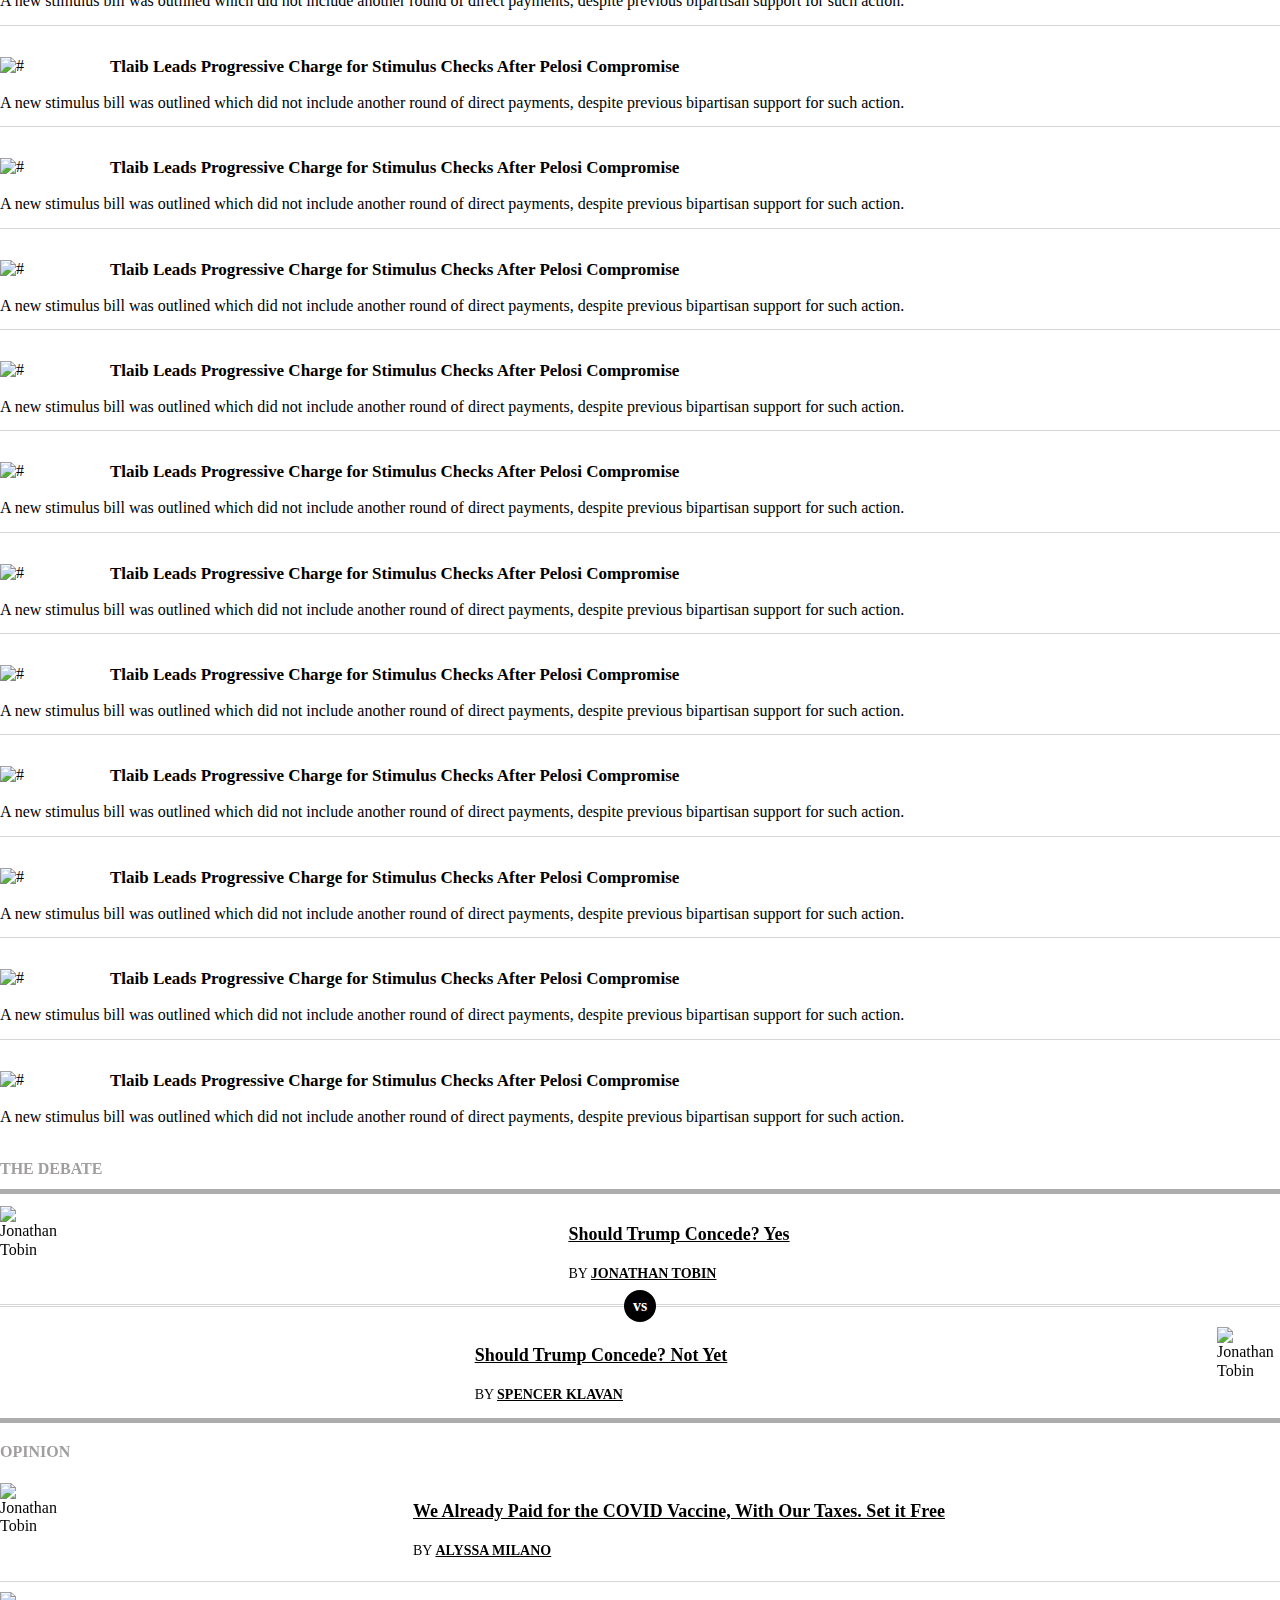
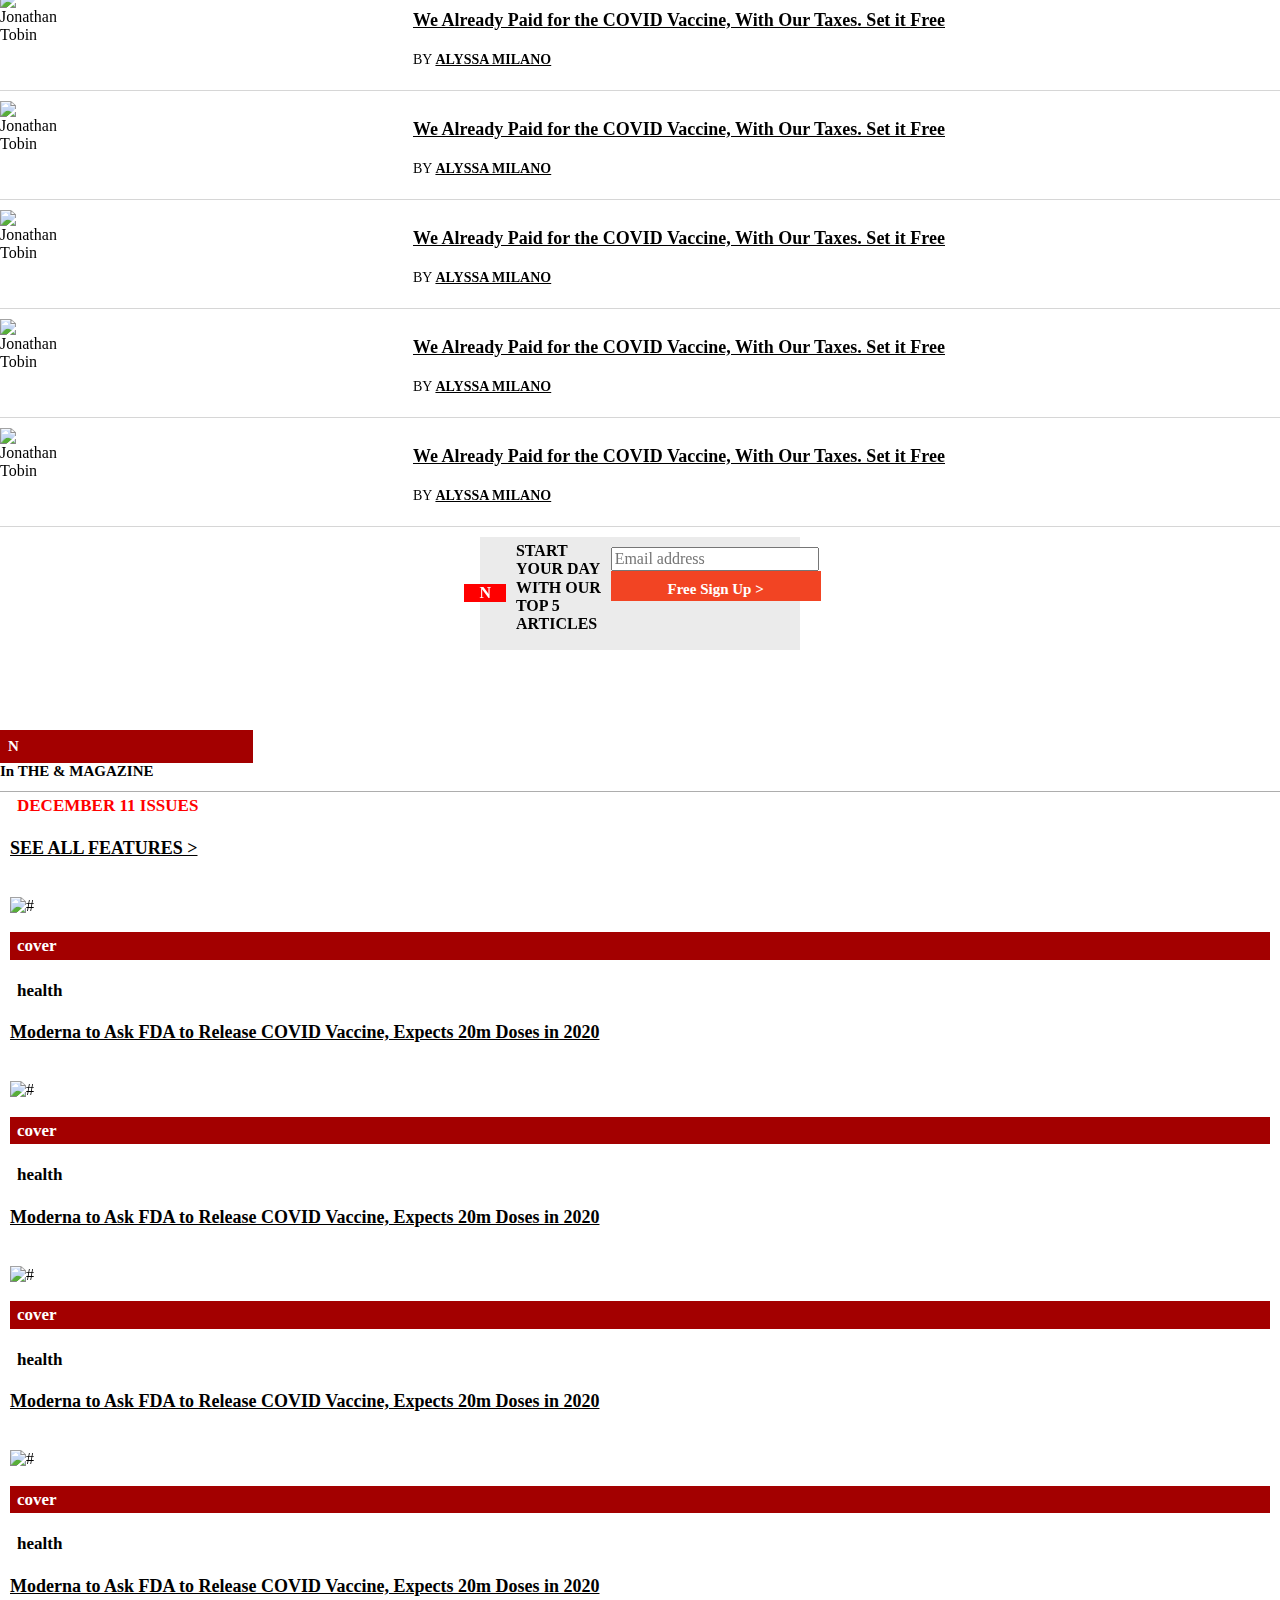
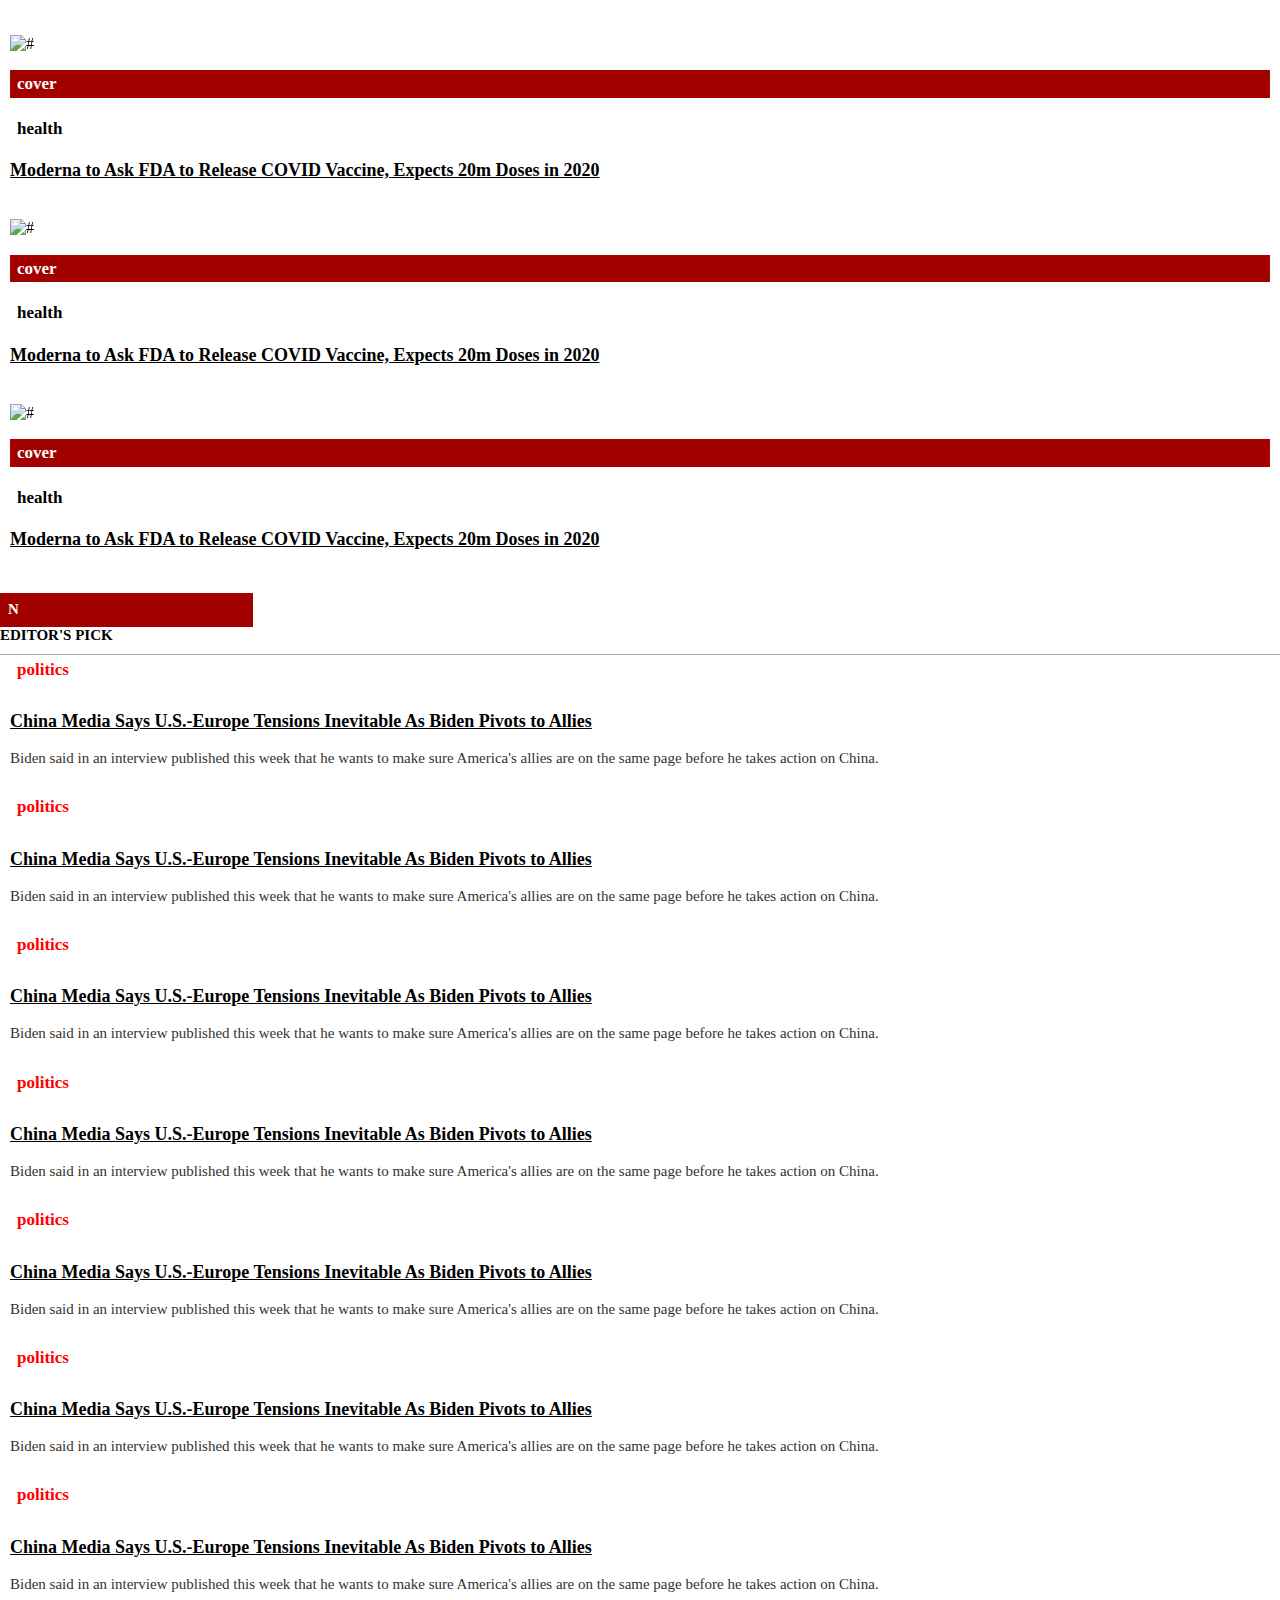
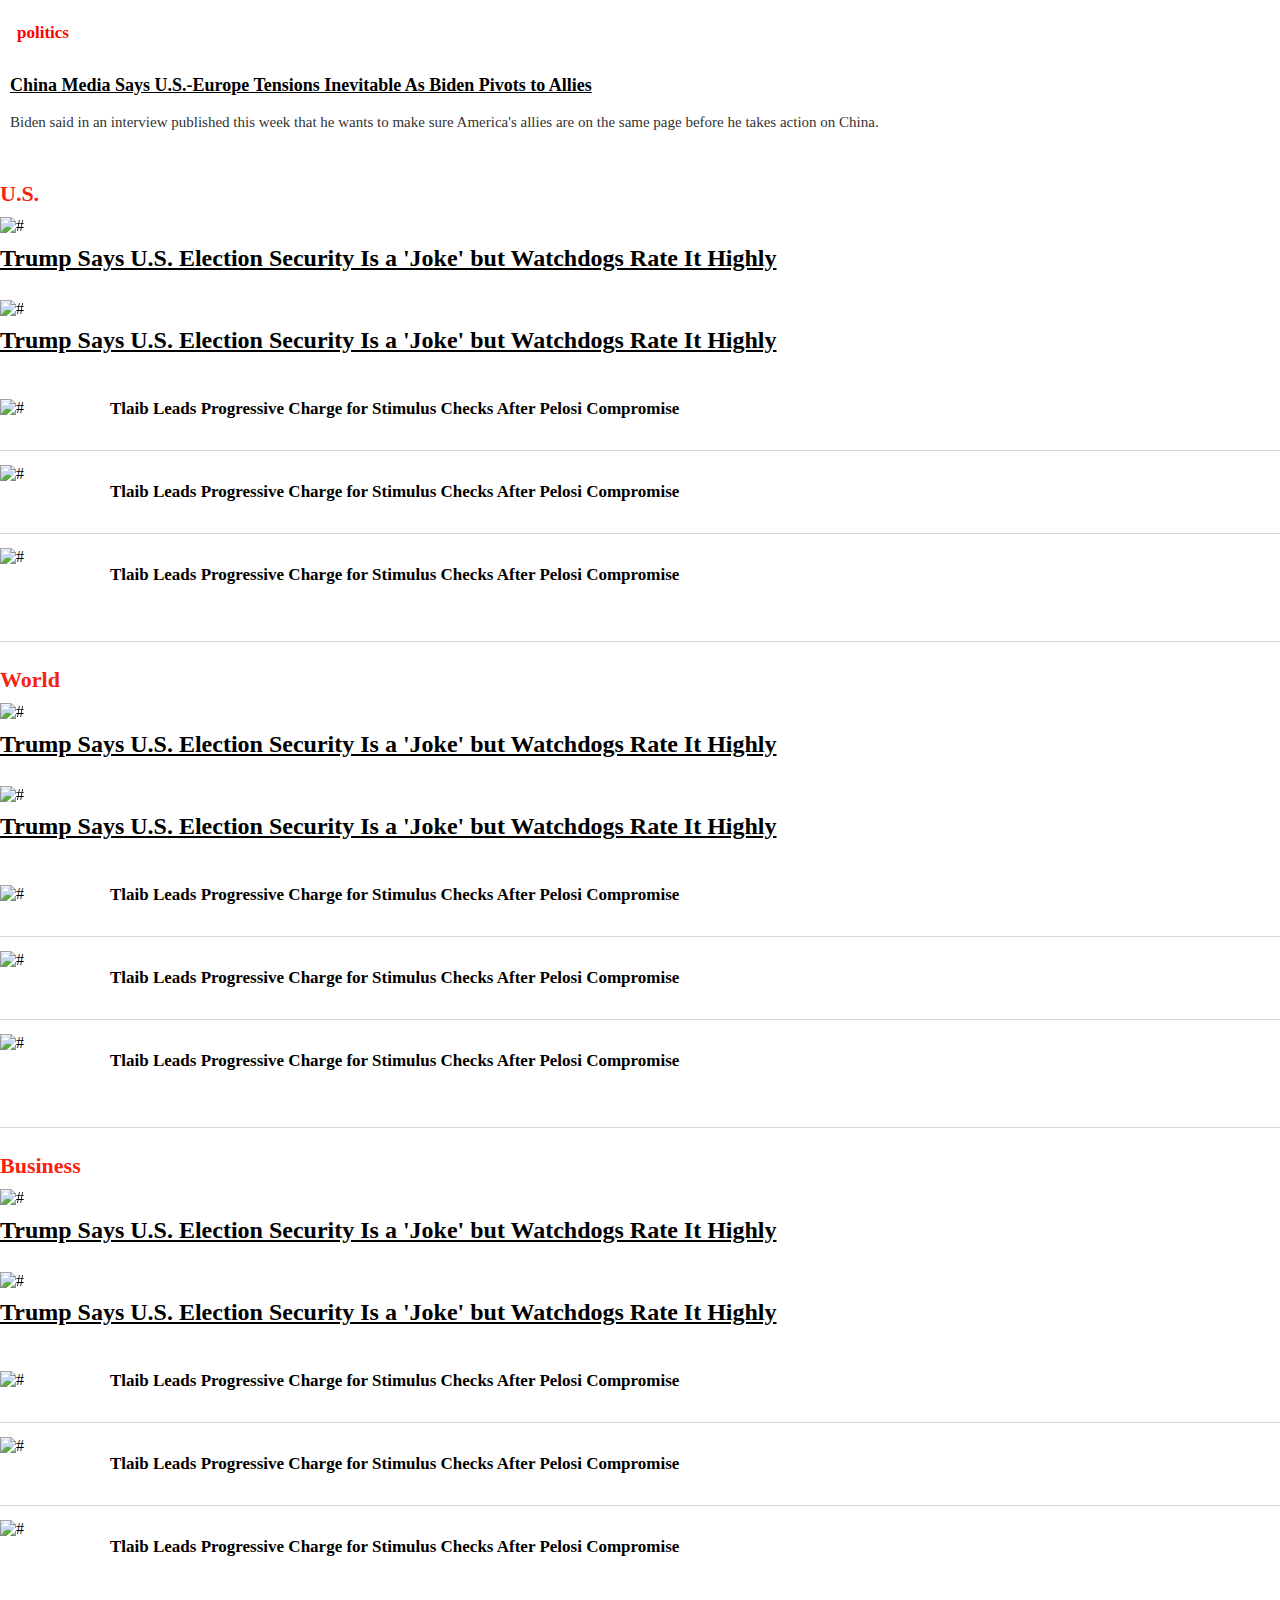
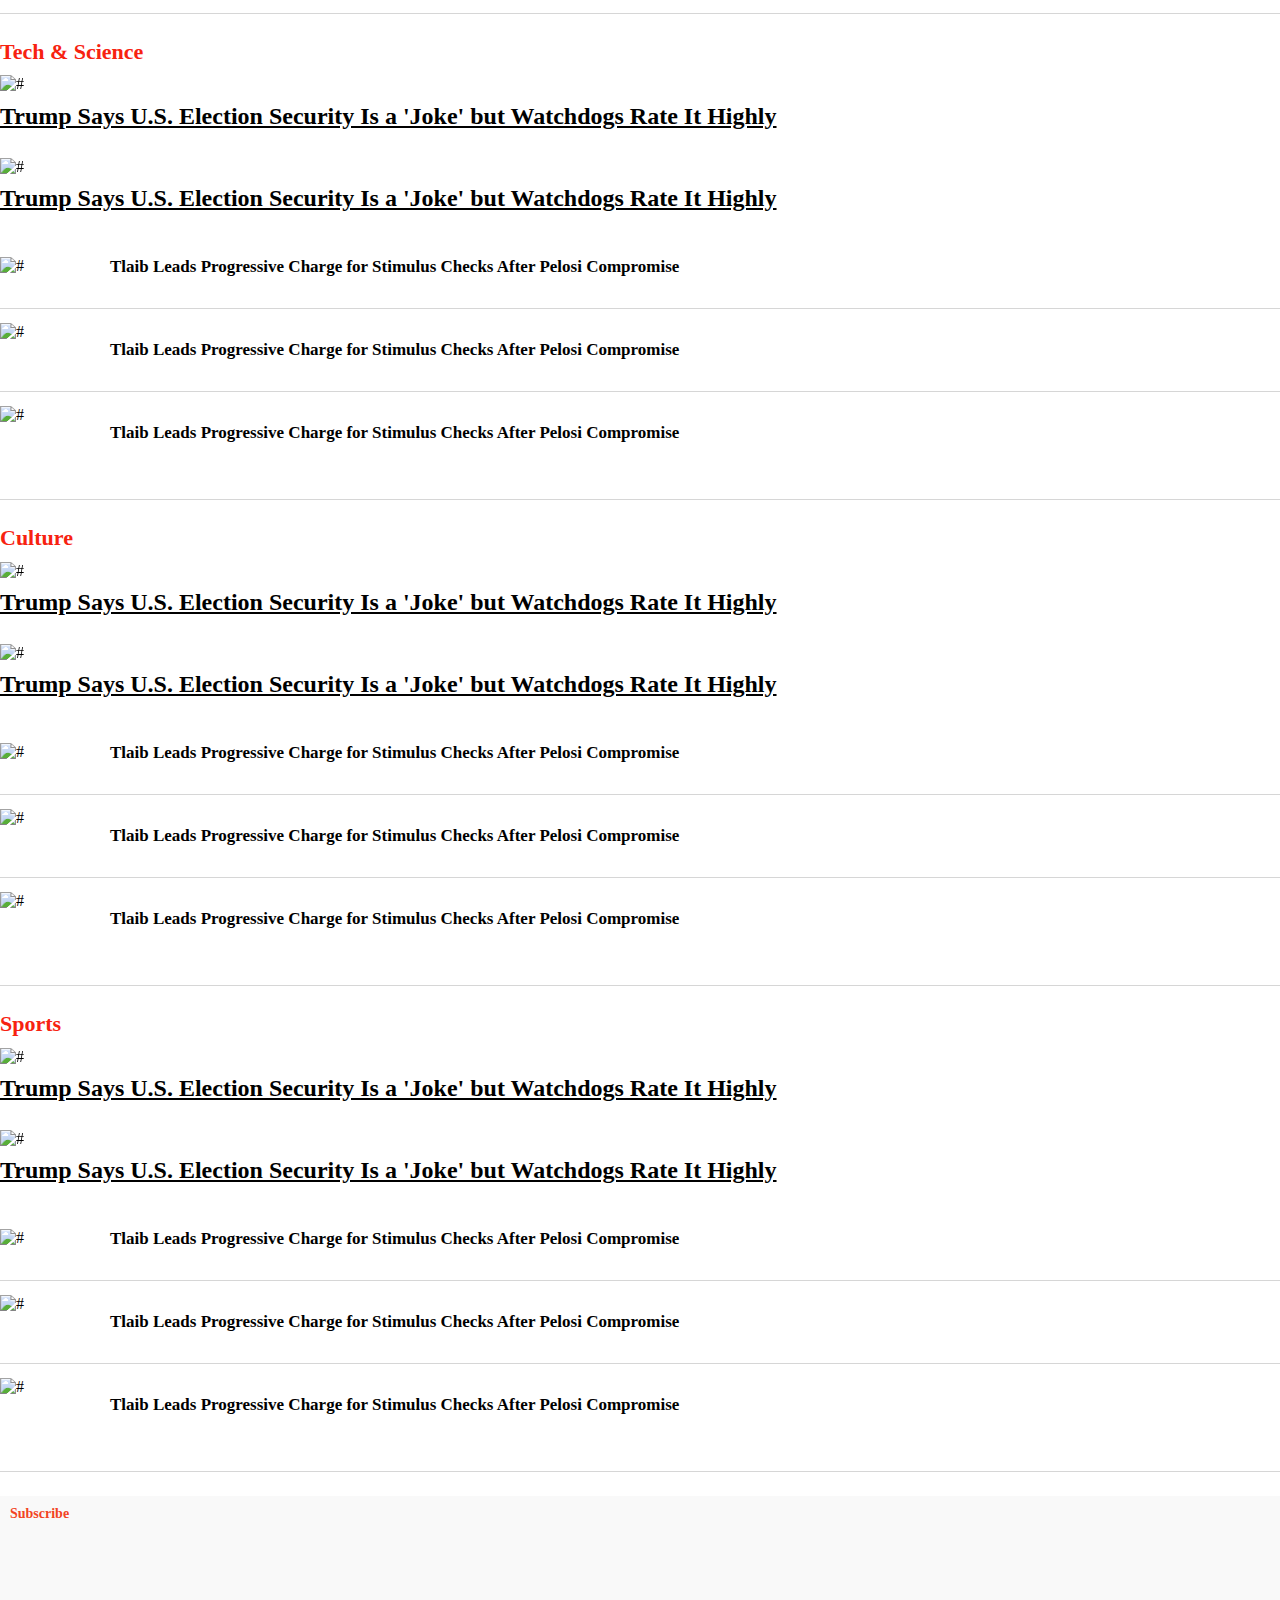
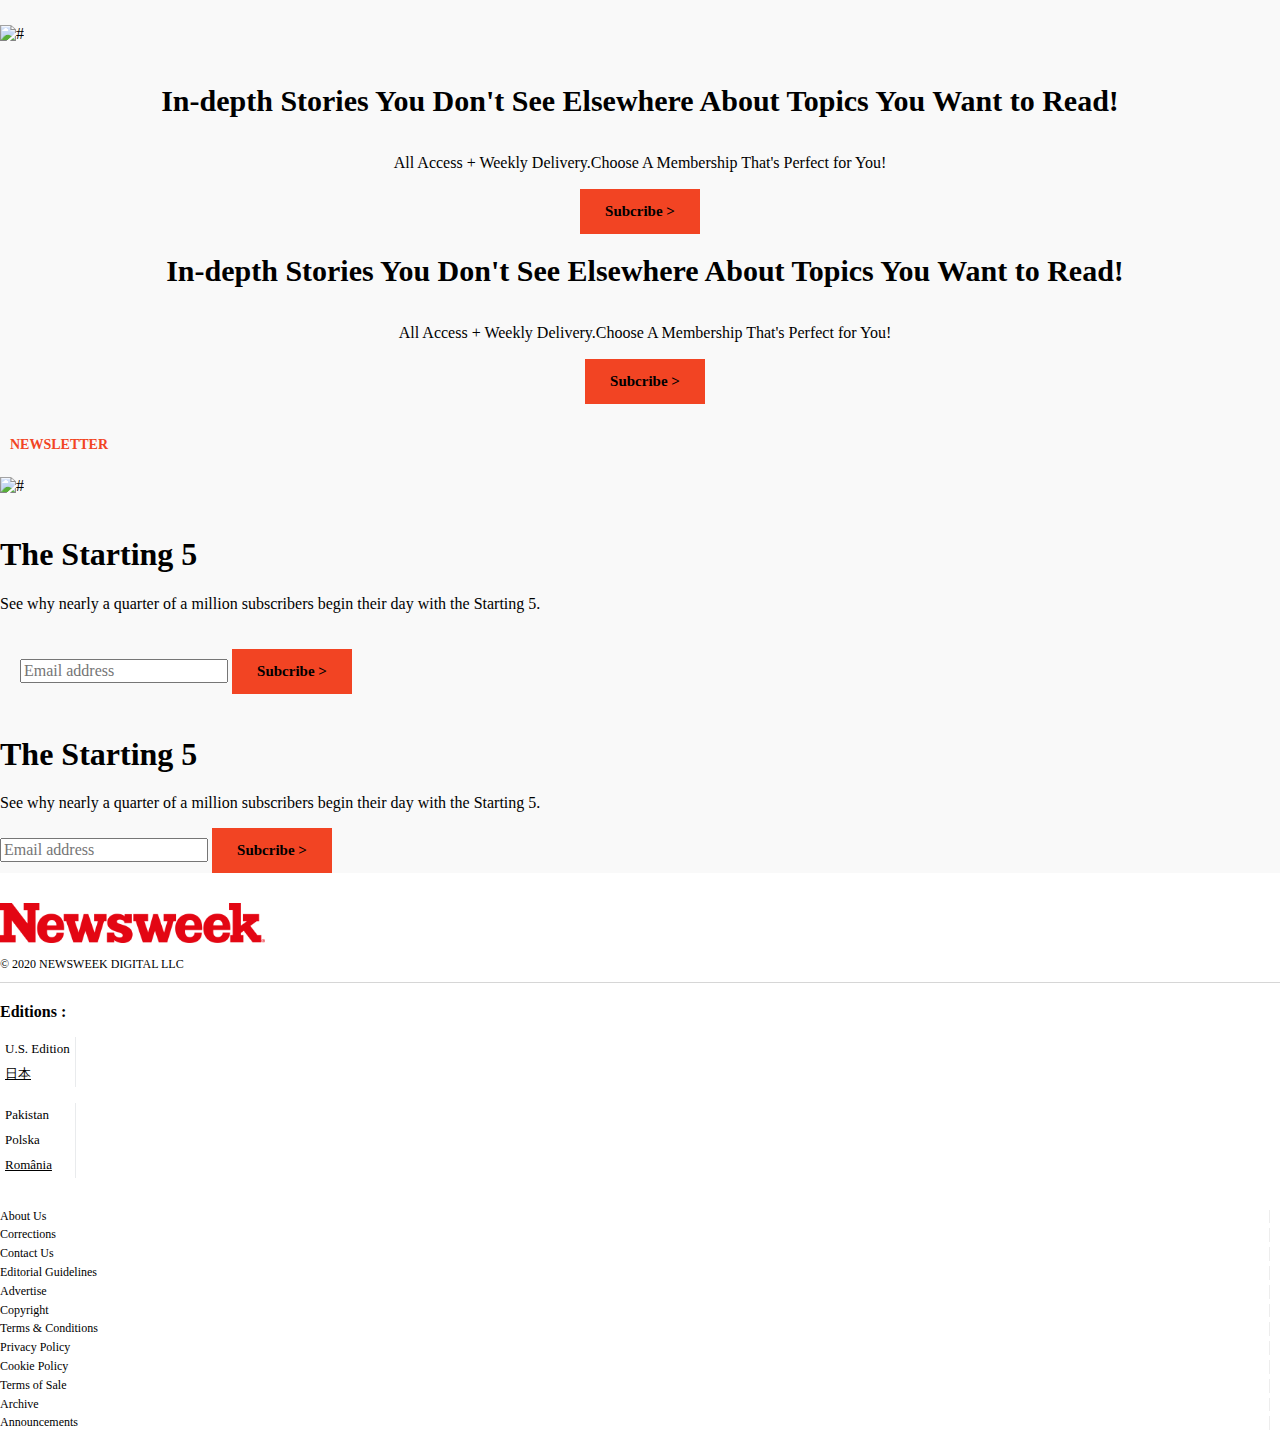
==== commit c882cd53: "Fix img bottom section" ====
--- a/index.html
+++ b/index.html
@@ -414,7 +414,7 @@
             <div class="category">
               <p class="text-uppercase">DECEMBER 11 ISSUES</p>
             </div>
-            <img alt="#"class="in-mag-img"  src="https://d.newsweek.com/en/full/1675581/cover-december-04-11-2020.jpg?w=360&amp;h=480&amp;q=90&amp;f=72688076d2b17cf70a26e18a31a2a69a">
+            <img alt="#" class="in-mag-img"  src="https://d.newsweek.com/en/full/1675581/cover-december-04-11-2020.jpg?w=360&amp;h=480&amp;q=90&amp;f=72688076d2b17cf70a26e18a31a2a69a">
           </div>
           <a href="#"><h3>SEE ALL FEATURES ></h3></a>
         </article>
@@ -606,19 +606,19 @@
         </article>
         <div class="col">
           <article class="thumbnail-sm-row">
-            <img alt="#"src="https://d.newsweek.com/en/full/1680681/tlaib.jpg?w=95&h=95&f=5738d185a3f736b1c6a5cbb384d3d2c0 ">
-            <a>
-              <h3>Tlaib Leads Progressive Charge for Stimulus Checks After Pelosi Compromise </h3>
-            </a>
-          </article>
-          <article class="thumbnail-sm-row">
-            <img alt="#"src="https://d.newsweek.com/en/full/1680681/tlaib.jpg?w=95&h=95&f=5738d185a3f736b1c6a5cbb384d3d2c0 ">
-            <a>
-              <h3>Tlaib Leads Progressive Charge for Stimulus Checks After Pelosi Compromise </h3>
-            </a>
-          </article>
-          <article class="thumbnail-sm-row">
-            <img alt="#"src="https://d.newsweek.com/en/full/1680681/tlaib.jpg?w=95&h=95&f=5738d185a3f736b1c6a5cbb384d3d2c0 ">
+            <img alt="#" src="https://d.newsweek.com/en/full/1680681/tlaib.jpg?w=95&h=95&f=5738d185a3f736b1c6a5cbb384d3d2c0 ">
+            <a>
+              <h3>Tlaib Leads Progressive Charge for Stimulus Checks After Pelosi Compromise </h3>
+            </a>
+          </article>
+          <article class="thumbnail-sm-row">
+            <img alt="#" src="https://d.newsweek.com/en/full/1680681/tlaib.jpg?w=95&h=95&f=5738d185a3f736b1c6a5cbb384d3d2c0 ">
+            <a>
+              <h3>Tlaib Leads Progressive Charge for Stimulus Checks After Pelosi Compromise </h3>
+            </a>
+          </article>
+          <article class="thumbnail-sm-row">
+            <img alt="#" src="https://d.newsweek.com/en/full/1680681/tlaib.jpg?w=95&h=95&f=5738d185a3f736b1c6a5cbb384d3d2c0 ">
             <a>
               <h3>Tlaib Leads Progressive Charge for Stimulus Checks After Pelosi Compromise </h3>
             </a>
@@ -646,19 +646,19 @@
         </article>
         <div class="col">
           <article class="thumbnail-sm-row">
-            <img alt="#"src="https://d.newsweek.com/en/full/1680681/tlaib.jpg?w=95&h=95&f=5738d185a3f736b1c6a5cbb384d3d2c0 ">
-            <a>
-              <h3>Tlaib Leads Progressive Charge for Stimulus Checks After Pelosi Compromise </h3>
-            </a>
-          </article>
-          <article class="thumbnail-sm-row">
-            <img alt="#"src="https://d.newsweek.com/en/full/1680681/tlaib.jpg?w=95&h=95&f=5738d185a3f736b1c6a5cbb384d3d2c0 ">
-            <a>
-              <h3>Tlaib Leads Progressive Charge for Stimulus Checks After Pelosi Compromise </h3>
-            </a>
-          </article>
-          <article class="thumbnail-sm-row">
-            <img alt="#"src="https://d.newsweek.com/en/full/1680681/tlaib.jpg?w=95&h=95&f=5738d185a3f736b1c6a5cbb384d3d2c0 ">
+            <img alt="#" src="https://d.newsweek.com/en/full/1680681/tlaib.jpg?w=95&h=95&f=5738d185a3f736b1c6a5cbb384d3d2c0 ">
+            <a>
+              <h3>Tlaib Leads Progressive Charge for Stimulus Checks After Pelosi Compromise </h3>
+            </a>
+          </article>
+          <article class="thumbnail-sm-row">
+            <img alt="#" src="https://d.newsweek.com/en/full/1680681/tlaib.jpg?w=95&h=95&f=5738d185a3f736b1c6a5cbb384d3d2c0 ">
+            <a>
+              <h3>Tlaib Leads Progressive Charge for Stimulus Checks After Pelosi Compromise </h3>
+            </a>
+          </article>
+          <article class="thumbnail-sm-row">
+            <img alt="#" src="https://d.newsweek.com/en/full/1680681/tlaib.jpg?w=95&h=95&f=5738d185a3f736b1c6a5cbb384d3d2c0 ">
             <a>
               <h3>Tlaib Leads Progressive Charge for Stimulus Checks After Pelosi Compromise </h3>
             </a>
@@ -686,19 +686,19 @@
         </article>
         <div class="col">
           <article class="thumbnail-sm-row">
-            <img alt="#"src="https://d.newsweek.com/en/full/1680681/tlaib.jpg?w=95&h=95&f=5738d185a3f736b1c6a5cbb384d3d2c0 ">
-            <a>
-              <h3>Tlaib Leads Progressive Charge for Stimulus Checks After Pelosi Compromise </h3>
-            </a>
-          </article>
-          <article class="thumbnail-sm-row">
-            <img alt="#"src="https://d.newsweek.com/en/full/1680681/tlaib.jpg?w=95&h=95&f=5738d185a3f736b1c6a5cbb384d3d2c0 ">
-            <a>
-              <h3>Tlaib Leads Progressive Charge for Stimulus Checks After Pelosi Compromise </h3>
-            </a>
-          </article>
-          <article class="thumbnail-sm-row">
-            <img alt="#"src="https://d.newsweek.com/en/full/1680681/tlaib.jpg?w=95&h=95&f=5738d185a3f736b1c6a5cbb384d3d2c0 ">
+            <img alt="#" src="https://d.newsweek.com/en/full/1680681/tlaib.jpg?w=95&h=95&f=5738d185a3f736b1c6a5cbb384d3d2c0 ">
+            <a>
+              <h3>Tlaib Leads Progressive Charge for Stimulus Checks After Pelosi Compromise </h3>
+            </a>
+          </article>
+          <article class="thumbnail-sm-row">
+            <img alt="#" src="https://d.newsweek.com/en/full/1680681/tlaib.jpg?w=95&h=95&f=5738d185a3f736b1c6a5cbb384d3d2c0 ">
+            <a>
+              <h3>Tlaib Leads Progressive Charge for Stimulus Checks After Pelosi Compromise </h3>
+            </a>
+          </article>
+          <article class="thumbnail-sm-row">
+            <img alt="#" src="https://d.newsweek.com/en/full/1680681/tlaib.jpg?w=95&h=95&f=5738d185a3f736b1c6a5cbb384d3d2c0 ">
             <a>
               <h3>Tlaib Leads Progressive Charge for Stimulus Checks After Pelosi Compromise </h3>
             </a>
@@ -726,19 +726,19 @@
         </article>
         <div class="col">
           <article class="thumbnail-sm-row">
-            <img alt="#"src="https://d.newsweek.com/en/full/1680681/tlaib.jpg?w=95&h=95&f=5738d185a3f736b1c6a5cbb384d3d2c0 ">
-            <a>
-              <h3>Tlaib Leads Progressive Charge for Stimulus Checks After Pelosi Compromise </h3>
-            </a>
-          </article>
-          <article class="thumbnail-sm-row">
-            <img alt="#"src="https://d.newsweek.com/en/full/1680681/tlaib.jpg?w=95&h=95&f=5738d185a3f736b1c6a5cbb384d3d2c0 ">
-            <a>
-              <h3>Tlaib Leads Progressive Charge for Stimulus Checks After Pelosi Compromise </h3>
-            </a>
-          </article>
-          <article class="thumbnail-sm-row">
-            <img alt="#"src="https://d.newsweek.com/en/full/1680681/tlaib.jpg?w=95&h=95&f=5738d185a3f736b1c6a5cbb384d3d2c0 ">
+            <img alt="#" src="https://d.newsweek.com/en/full/1680681/tlaib.jpg?w=95&h=95&f=5738d185a3f736b1c6a5cbb384d3d2c0 ">
+            <a>
+              <h3>Tlaib Leads Progressive Charge for Stimulus Checks After Pelosi Compromise </h3>
+            </a>
+          </article>
+          <article class="thumbnail-sm-row">
+            <img alt="#" src="https://d.newsweek.com/en/full/1680681/tlaib.jpg?w=95&h=95&f=5738d185a3f736b1c6a5cbb384d3d2c0 ">
+            <a>
+              <h3>Tlaib Leads Progressive Charge for Stimulus Checks After Pelosi Compromise </h3>
+            </a>
+          </article>
+          <article class="thumbnail-sm-row">
+            <img alt="#" src="https://d.newsweek.com/en/full/1680681/tlaib.jpg?w=95&h=95&f=5738d185a3f736b1c6a5cbb384d3d2c0 ">
             <a>
               <h3>Tlaib Leads Progressive Charge for Stimulus Checks After Pelosi Compromise </h3>
             </a>
@@ -766,19 +766,19 @@
         </article>
         <div class="col">
           <article class="thumbnail-sm-row">
-            <img alt="#"src="https://d.newsweek.com/en/full/1680681/tlaib.jpg?w=95&h=95&f=5738d185a3f736b1c6a5cbb384d3d2c0 ">
-            <a>
-              <h3>Tlaib Leads Progressive Charge for Stimulus Checks After Pelosi Compromise </h3>
-            </a>
-          </article>
-          <article class="thumbnail-sm-row">
-            <img alt="#"src="https://d.newsweek.com/en/full/1680681/tlaib.jpg?w=95&h=95&f=5738d185a3f736b1c6a5cbb384d3d2c0 ">
-            <a>
-              <h3>Tlaib Leads Progressive Charge for Stimulus Checks After Pelosi Compromise </h3>
-            </a>
-          </article>
-          <article class="thumbnail-sm-row">
-            <img alt="#"src="https://d.newsweek.com/en/full/1680681/tlaib.jpg?w=95&h=95&f=5738d185a3f736b1c6a5cbb384d3d2c0 ">
+            <img alt="#" src="https://d.newsweek.com/en/full/1680681/tlaib.jpg?w=95&h=95&f=5738d185a3f736b1c6a5cbb384d3d2c0 ">
+            <a>
+              <h3>Tlaib Leads Progressive Charge for Stimulus Checks After Pelosi Compromise </h3>
+            </a>
+          </article>
+          <article class="thumbnail-sm-row">
+            <img alt="#" src="https://d.newsweek.com/en/full/1680681/tlaib.jpg?w=95&h=95&f=5738d185a3f736b1c6a5cbb384d3d2c0 ">
+            <a>
+              <h3>Tlaib Leads Progressive Charge for Stimulus Checks After Pelosi Compromise </h3>
+            </a>
+          </article>
+          <article class="thumbnail-sm-row">
+            <img alt="#" src="https://d.newsweek.com/en/full/1680681/tlaib.jpg?w=95&h=95&f=5738d185a3f736b1c6a5cbb384d3d2c0 ">
             <a>
               <h3>Tlaib Leads Progressive Charge for Stimulus Checks After Pelosi Compromise </h3>
             </a>
@@ -806,19 +806,19 @@
         </article>
         <div class="col">
           <article class="thumbnail-sm-row">
-            <img alt="#"src="https://d.newsweek.com/en/full/1680681/tlaib.jpg?w=95&h=95&f=5738d185a3f736b1c6a5cbb384d3d2c0 ">
-            <a>
-              <h3>Tlaib Leads Progressive Charge for Stimulus Checks After Pelosi Compromise </h3>
-            </a>
-          </article>
-          <article class="thumbnail-sm-row">
-            <img alt="#"src="https://d.newsweek.com/en/full/1680681/tlaib.jpg?w=95&h=95&f=5738d185a3f736b1c6a5cbb384d3d2c0 ">
-            <a>
-              <h3>Tlaib Leads Progressive Charge for Stimulus Checks After Pelosi Compromise </h3>
-            </a>
-          </article>
-          <article class="thumbnail-sm-row">
-            <img alt="#"src="https://d.newsweek.com/en/full/1680681/tlaib.jpg?w=95&h=95&f=5738d185a3f736b1c6a5cbb384d3d2c0 ">
+            <img alt="#" src="https://d.newsweek.com/en/full/1680681/tlaib.jpg?w=95&h=95&f=5738d185a3f736b1c6a5cbb384d3d2c0 ">
+            <a>
+              <h3>Tlaib Leads Progressive Charge for Stimulus Checks After Pelosi Compromise </h3>
+            </a>
+          </article>
+          <article class="thumbnail-sm-row">
+            <img alt="#" src="https://d.newsweek.com/en/full/1680681/tlaib.jpg?w=95&h=95&f=5738d185a3f736b1c6a5cbb384d3d2c0 ">
+            <a>
+              <h3>Tlaib Leads Progressive Charge for Stimulus Checks After Pelosi Compromise </h3>
+            </a>
+          </article>
+          <article class="thumbnail-sm-row">
+            <img alt="#" src="https://d.newsweek.com/en/full/1680681/tlaib.jpg?w=95&h=95&f=5738d185a3f736b1c6a5cbb384d3d2c0 ">
             <a>
               <h3>Tlaib Leads Progressive Charge for Stimulus Checks After Pelosi Compromise </h3>
             </a>
@@ -833,8 +833,8 @@
               <h5 class="text-uppercase sub-header">Subscribe</h5>
       <div class="d-flex flex-column flex-md-row sub-section">
           <div class="sub-img d-flex col-12 col-md-6">
-            <img  alt="#" src="https://d.newsweek.com/en/full/1671676/cover-november-27-2020.jpg?w=170&amp;q=95&amp;f=58167a570fb61a0b8203f0526bc45eca">
-            <img  alt="#" src="https://d.newsweek.com/en/full/1675581/cover-december-04-11-2020.jpg?w=360&amp;h=480&amp;q=90&amp;f=72688076d2b17cf70a26e18a31a2a69a">
+            <img class="col" alt="#" src="https://d.newsweek.com/en/full/1671676/cover-november-27-2020.jpg?w=170&amp;q=95&amp;f=58167a570fb61a0b8203f0526bc45eca">
+            <img  class="col" alt="#" src="https://d.newsweek.com/en/full/1675581/cover-december-04-11-2020.jpg?w=360&amp;h=480&amp;q=90&amp;f=72688076d2b17cf70a26e18a31a2a69a">
           </div>
           <div class=" sub-text  d-flex d-md-none">
               <h1 class=" d-flex text-center">In-depth Stories You Don't See Elsewhere About Topics You Want to Read!</h1>
@@ -853,7 +853,7 @@
             <h5 class="text-uppercase sub-header">NEWSLETTER</h5>
             <div class="d-flex flex-column flex-md-row news-section">
                 <div class=" col-12 col-md-6 ">
-                  <img alt="#" src="https://d.newsweek.com/en/full/1675581/cover-december-04-11-2020.jpg?w=360&amp;h=480&amp;q=90&amp;f=72688076d2b17cf70a26e18a31a2a69a">
+                  <img  class="news-section-img" alt="#" src="https://d.newsweek.com/en/full/1541302/starting5-homepage.png?w=397&amp;h=265&amp;q=90&amp;f=742bce9a6f72dd8f19ba2e7fd5db06e5">
                 </div>
                 <div class=" news-text d-flex d-md-none flex-column">
                   <h1>The Starting 5</h1>
@@ -878,7 +878,7 @@
    <footer class="">
       <section class="footer-secton-one d-flex flex-column flex-md-row">
         <div class="d-flex logo-container flex-column flex-md-row">
-          <img alt="#"class="footer-logo" src="images/logo.png">
+          <img alt="#" class="footer-logo" src="images/logo.png">
           <p class="logo-container-p col">© 2020 NEWSWEEK DIGITAL LLC</p>
         </div>
         <!-- End: Social Icons -->
--- a/main.css
+++ b/main.css
@@ -606,6 +606,11 @@
   height: 300px;
   margin-top: 80px;
   margin-left: -180px;
+}
+
+.news-section div img {
+  height: 250px;
+  margin-bottom: 20px;
 }
 
 @media (min-width: 320px) {
@@ -652,6 +657,10 @@
   }
 }
 
+@media (min-width: 425px) {
+
+}
+
 @media (min-width: 768px) {
   .col-one {
     position: sticky;
@@ -780,7 +789,7 @@
   .header-nav1-li {
     color: black;
     font-weight: bold;
-    padding: 0 5px;
+    padding: 0 7px 0 7px;
     border-right: solid 1px #000;
   }
 
@@ -810,15 +819,20 @@
     color: rgb(99, 99, 99);
     font-weight: bold;
   }
+
+   .news-section div img {
+  height: 400px;
+  margin-bottom: 20px;
+} 
 }
 
 @media (min-width: 1440px) {
   .header-nav-row {
     padding: 8px 0 10px 15px;
     width: 90%;
-    margin-top: -10px;
+    margin-top: -40px;
     background: #fff;
-    font-size: 17px;
+    font-size: 20px;
     border-top-right-radius: 25px;
     list-style: none;
   }
@@ -834,7 +848,7 @@
   .header-nav1-li {
     color: black;
     font-weight: bold;
-    padding: 0 5px;
+    padding: 0 10px;
   }
 
   .header-nav1-weather {
